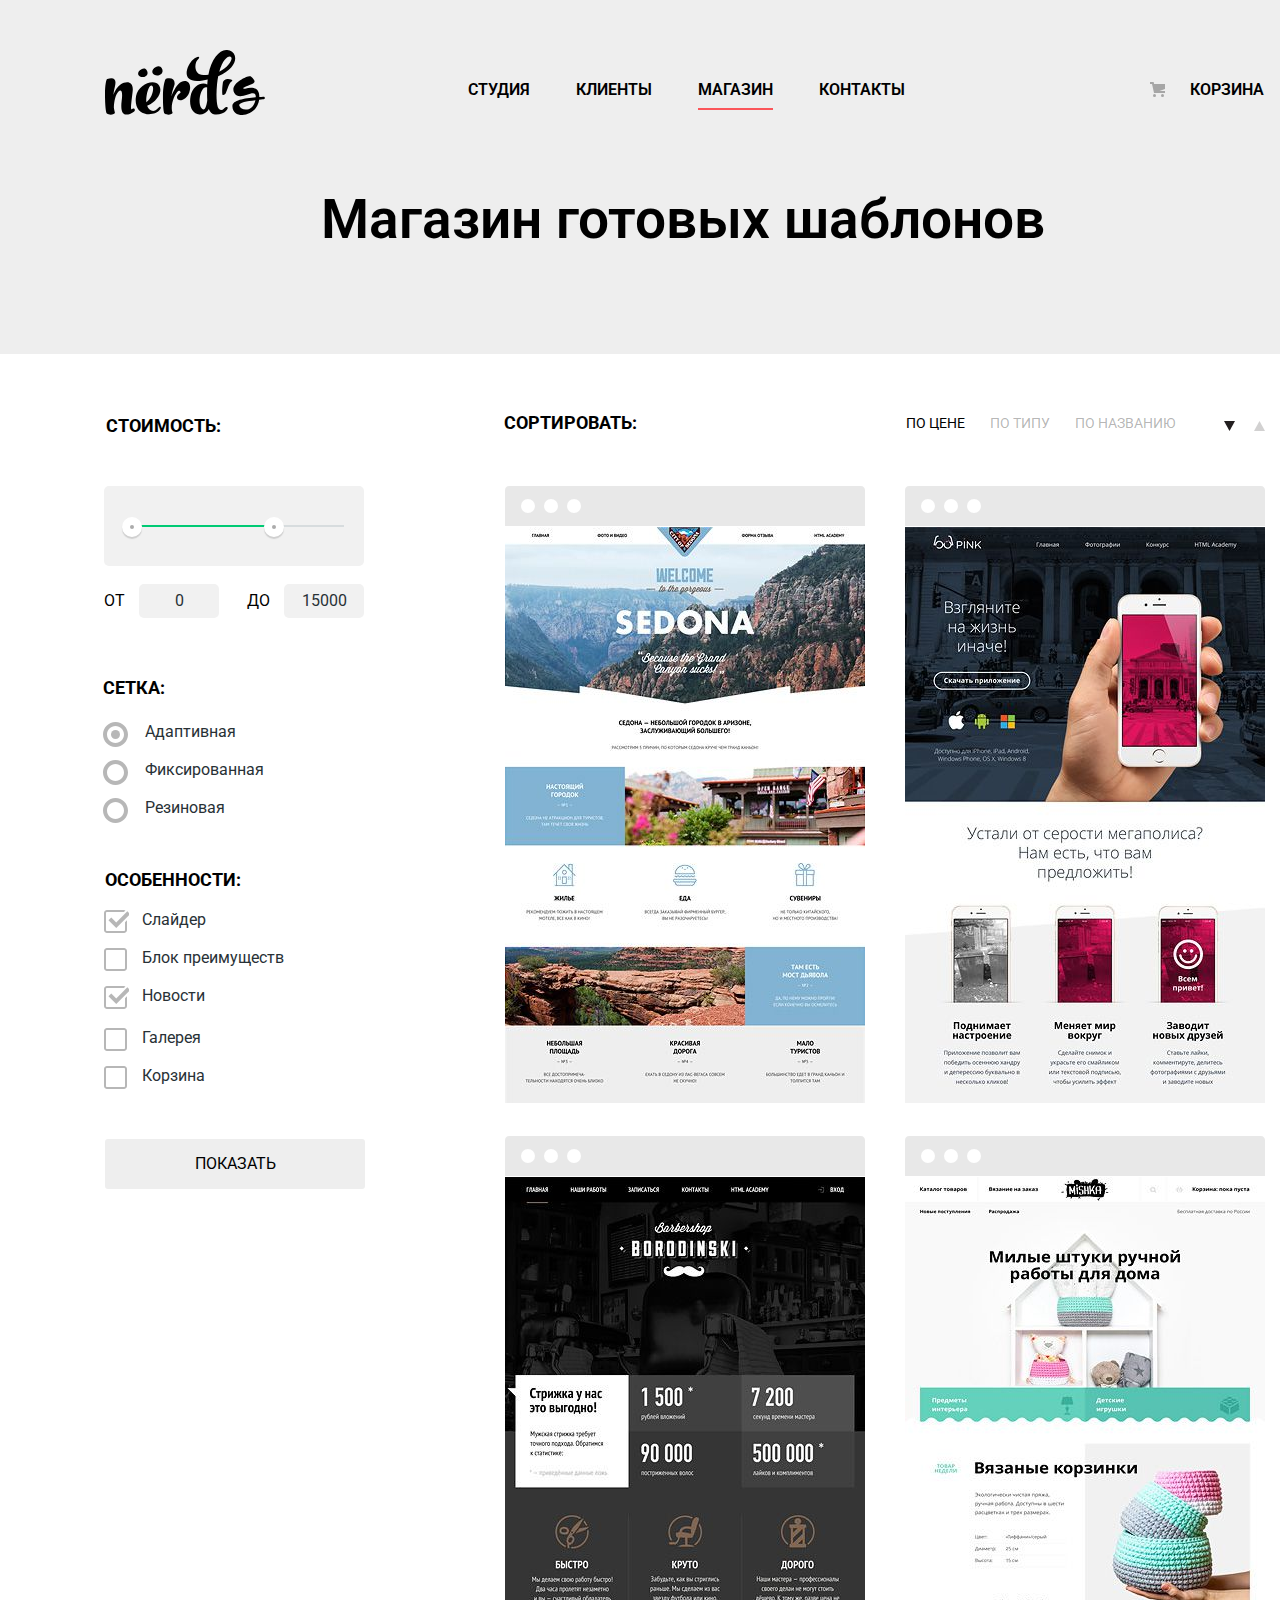
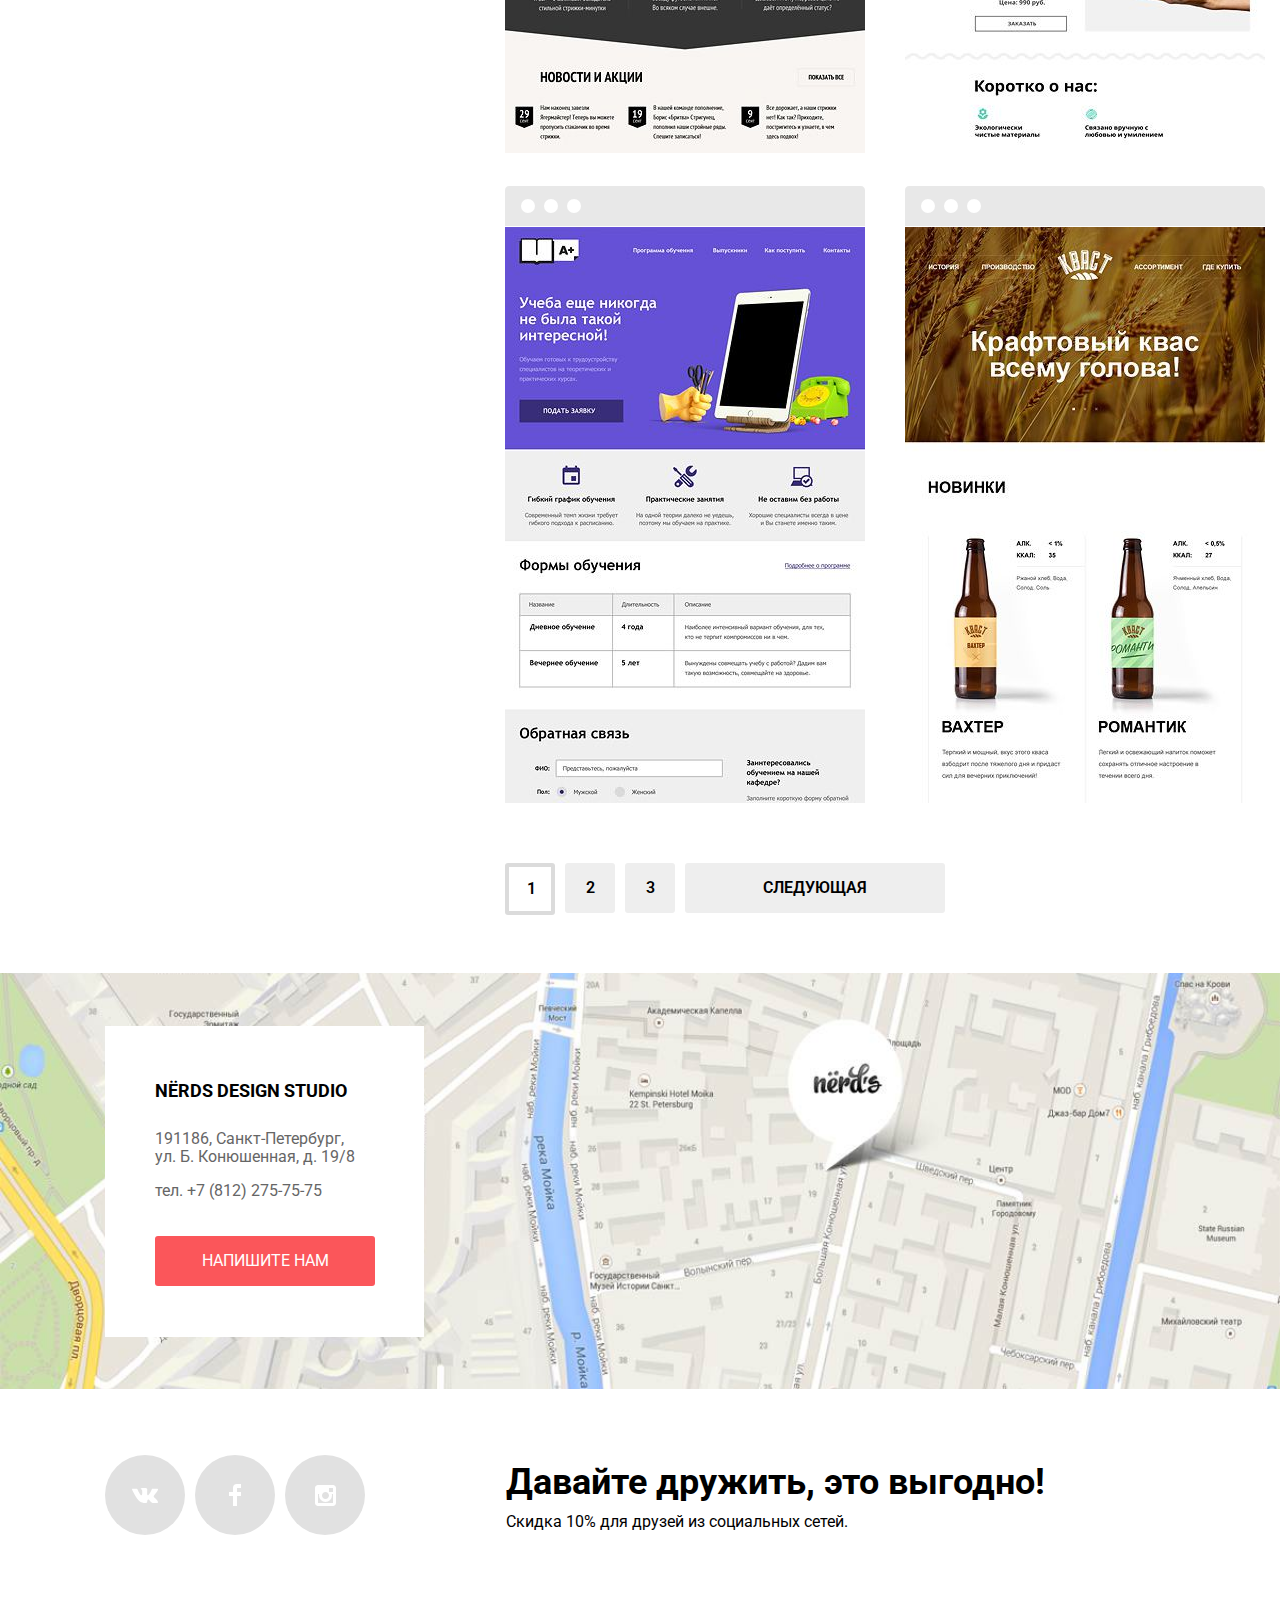
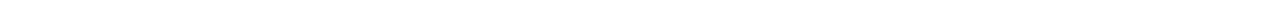
==== catalog.html @ 261fdcee "Добавляет правки" ====
<!DOCTYPE html>
<html lang="ru">

<head>
  <meta charset="utf-8">
  <title>Дизайн-студия "Нёрдс"</title>
  <script src="js/script.js"></script>
  <link href="https://fonts.googleapis.com/css?family=Roboto:400,700&amp;subset=cyrillic" rel="stylesheet">
  <link href="css/normalize.css" rel="stylesheet">
  <link href="css/style.css" rel="stylesheet">
</head>

<body>
  <header class="main-header">
    <nav class="main-navigation container">
      <a class="main-header-logo" href="index.html">
        <img src="img/nerds-logo.svg" width="160" height="65" alt="Логотип Студии Нёрдс">
      </a>
      <ul class="site-navigation">
        <li><a href="studio.html">Студия</a></li>
        <li><a href="customers.html">Клиенты</a></li>
        <li class="site-navigation-current"><a href="catalog.html">Магазин</a></li>
        <li><a href="contacts.html">Контакты</a></li>
      </ul>
      <div class="basket">
        <a class="basket-link" href="basket.html">Корзина</a>
      </div>
    </nav>
    <h1 class="page-title">Магазин готовых шаблонов</h1>
  </header>

  <main>
    <div class="container filters-catalog">

      <section class="filters">
        <h2 class="visually-hidden">Фильтр шаблонов</h2>
        <form class="filter" method="get" action="https://echo.htmlacademy.ru/">
          <fieldset class="filter-item">
            <legend>Стоимость:</legend>
            <div class="range-filter">
              <div class="range-controls">
                <div class="scale">
                  <div class="bar" style=" width: 70%"></div>
                </div>
                <div class="toggle toggle-min"></div>
                <div class="toggle toggle-max"></div>
              </div>
              <div class="price-controls">
                <label class="min-price">от <input name="min-price" type="text" value="0"></label>
                <label class="max-price">до <input name="max-price" type="text" value="15000"></label>
              </div>
            </div>
          </fieldset>

          <fieldset class="net">
            <legend>Сетка:</legend>
            <ul>
              <li class="filter-selection">
                <input class="visually-hidden filter-input filter-input-radio" type="radio" name="grid" value="adaptive" id="adaptive" checked>
                <label for="adaptive">Адаптивная</label>
              </li>
              <li class="filter-selection">
                <input class="visually-hidden filter-input filter-input-radio" type="radio" name="grid" value="fixed" id="fixed">
                <label for="fixed">Фиксированная</label>
              </li>
              <li class="filter-selection">
                <input class="visually-hidden  filter-input filter-input-radio" type="radio" name="grid" value="rubber" id="rubber">
                <label for="rubber">Резиновая</label>
              </li>
            </ul>
          </fieldset>
          <fieldset class="features">
            <legend>Особенности:</legend>
            <ul>
              <li class="filter-selection">
                <input class="visually-hidden filter-input filter-input-checkbox" type="checkbox" name="slider" id="slider" checked>
                <label for="slider">Слайдер</label>
              </li>
              <li class="filter-selection">
                <input class="visually-hidden filter-input filter-input-checkbox" type="checkbox" name="advantageblock" id="advantageblock">
                <label for="advantageblock">Блок преимуществ</label>
              </li>
              <li class="filter-selection">
                <input class="visually-hidden filter-input filter-input-checkbox" type="checkbox" name="news" id="news" checked>
                <label for="news">Новости</label>
              </li>
              <li class="filter-selection">
                <input class="visually-hidden filter-input filter-input-checkbox" type="checkbox" name="gallery" id="gallery">
                <label for="gallery">Галерея</label>
              </li>
              <li class="filter-selection">
                <input class="visually-hidden filter-input filter-input-checkbox" type="checkbox" name="pannier" id="pannier">
                <label for="pannier">Корзина</label>
              </li>
            </ul>
          </fieldset>
          <button class="filter-button" type="submit">Показать</button>
        </form>
      </section>
      <section class="catalog">
        <div class="sort">
          <p class="sort-title">Сортировать:</p>
          <ul class="sort-list">
            <li class="sort-list-current"><a href="#">По цене</a></li>
            <li><a href="#">По типу</a></li>
            <li><a href="#">По названию</a></li>
          </ul>
          <ul class="sort-switch">
            <li class="sort-switch-down sort-switch-current"><a href="#" title="Иконка сортировки вниз"></a></li>
            <li class="sort-switch-up"><a href="#" title="Иконка сортировки вверх"></a></li>
          </ul>
        </div>
        <ul class="catalog-template">
          <li class="catalog-item catalog-template-current">
            <div class="catalog-template-image">
              <img src="img/sedona.jpg" width="360" height="576" alt="Sedona">
            </div>
            <div class="catalog-template-card">
              <h3 class="catalog-template-title">Sedona</h3>
              <p class="catalog-template-info">Информационный сайт<br>
                для туристов
              </p>
              <a class="catalog-button" href="#">9 900 Руб.</a>
            </div>
          </li>
          <li class="catalog-item">
            <div class="catalog-template-image">
              <img src="img/pink.jpg" width="360" height="576" alt="Pink app">
            </div>
            <div class="catalog-template-card">
              <h3 class="catalog-template-title">Pink app</h3>
              <p class="catalog-template-info">Продуктовый лендинг приложения<br>
                для iOS и Android
              </p>
              <a class="catalog-button" href="#">9 900 Руб.</a>
            </div>
          </li>
          <li class="catalog-item">
            <div class="catalog-template-image">
              <img src="img/barbershop.jpg" width="360" height="576" alt="Barbershop">
            </div>
            <div class="catalog-template-card">
              <h3 class="catalog-template-title">Barbershop</h3>
              <p class="catalog-template-info">Сайт салона красоты.<br>
                Для мужчин, да.
              </p>
              <a class="catalog-button" href="#">9 900 Руб.</a>
            </div>
          </li>
          <li class="catalog-item">
            <div class="catalog-template-image">
              <img src="img/mishka.jpg" width="360" height="576" alt="Mishka">
            </div>
            <div class="catalog-template-card">
              <h3 class="catalog-template-title">Mishka</h3>
              <p class="catalog-template-info">Интернет-магазин<br>
                вязаных игрушек
              </p>
              <a class="catalog-button" href="#">9 900 Руб.</a>
            </div>
          </li>
          <li class="catalog-item">
            <div class="catalog-template-image">
              <img src="img/aplus.jpg" width="360" height="576" alt="A plus">
            </div>
            <div class="catalog-template-card">
              <h3 class="catalog-template-title">A plus</h3>
              <p class="catalog-template-info">Лендинг курсов повышения<br>
                квалификации
              </p>
              <a class="catalog-button" href="#">9 900 Руб.</a>
            </div>
          </li>
          <li class="catalog-item">
            <div class="catalog-template-image">
              <img src="img/kvast.jpg" width="360" height="576" alt="Kvast">
            </div>
            <div class="catalog-template-card">
              <h3 class="catalog-template-title">Kvast</h3>
              <p class="catalog-template-info">Промо-сайт производителя<br>
                крафтового кваса
              </p>
              <a class="catalog-button" href="#">9 900 Руб.</a>
            </div>
          </li>
        </ul>
        <ul class="pagination-list">
          <li class="pagination-item pagination-item-current"><a href="#">1</a></li>
          <li class="pagination-item"><a>2</a></li>
          <li class="pagination-item"><a href="#">3</a></li>
          <li class="pagination-button"><a href="#">Следующая</a></li>
        </ul>
      </section>
    </div>
    <section class="map">
      <div class="container">
        <h2 class="visually-hidden">Контакты</h2>
        <div class="contacts">
          <p class="contacts-title">NЁRDS DESIGN STUDIO</p>
          <p class="contacts-address">
            191186, Санкт-Петербург,<br>
            ул. Б. Конюшенная, д. 19/8</p>
          <p class="contacts-phone">
            тел. +7 (812) 275-75-75</p>
          <a href="#" class="contacts-button contacts-button-map">Напишите нам</a>
        </div>
      </div>
    </section>
    <section class="container feedback feedback-login">
      <h2 class="feedback-head">Напишите нам</h2>
      <form class="feedback-form" action="https://echo.htmlacademy.ru/" method="post">
        <div class="feedback-info">
          <p class="feedback-item">
            <label for="feedback-name">Ваше имя:</label>
            <input id="feedback-name" type="text" name="login" value="" placeholder="Имя Фамилия">
          </p>
          <p class="feedback-item">
            <label for="feedback-email">Ваш e-mail:</label>
            <input id="feedback-email" type="email" name="email" value="" placeholder="e-mail@example.com">
          </p>
        </div>
        <p class="feedback-letter">
          <label for="feedback-letter">Текст письма:</label>
          <textarea id="feedback-letter" type="text" name="letter" value="" placeholder="В свободной форме"></textarea>
        </p>
        <button class="feedback-button" type="submit">Отправить</button>
        <button class="modal-close" type="button">Закрыть</button>
      </form>
    </section>
  </main>
  <footer class="main-footer container">
    <ul class="footer-social">
      <li><a class="social-button" href="#"><span class="visually-hidden">Вконтакте</span><svg xmlns="http://www.w3.org/2000/svg" width="26" height="15" viewBox="0 0 26 15">
            <path fill="#FFF" d="M16.138 11.51c.956-.309 2.18 2.04 3.483 2.939.978.681 1.727.534 1.727.534l3.473-.05s1.815-.112.957-1.554c-.071-.12-.503-1.069-2.585-3.022-2.177-2.043-1.882-1.712.739-5.244 1.597-2.153 2.236-3.468 2.036-4.028-.192-.539-1.365-.399-1.365-.399L20.69.713c-.381.001-.704.119-.851.515-.003.004-.621 1.666-1.445 3.079-1.741 2.989-2.436 3.148-2.724 2.961-.661-.433-.494-1.737-.494-2.664 0-2.897.432-4.105-.846-4.417-.427-.104-.739-.172-1.828-.182-1.392-.021-2.574 0-3.244.329-.445.223-.786.712-.579.74.26.035.843.16 1.155.586.401.552.389 1.789.389 1.789s.229 3.411-.54 3.834c-.528.29-1.25-.302-2.803-3.016-.793-1.388-1.392-2.922-1.392-2.922s-.116-.285-.326-.441c-.25-.185-.6-.244-.6-.244L.848.684S.29.7.085.946c-.182.218-.015.668-.015.668s2.909 6.881 6.203 10.347c3.02 3.182 6.452 2.971 6.452 2.971h1.555s.469-.054.709-.312c.224-.24.214-.691.214-.691s-.031-2.109.935-2.419z" /></svg></a></li>
      <li><a class="social-button" href="#"><span class="visually-hidden">Фейсбук</span><svg xmlns="http://www.w3.org/2000/svg" width="12" height="22" viewBox="0 0 12 22">
            <path fill="#FFF" d="M12 4V0H8a4 4 0 0 0-4 4v4H0v4h4v10h4V12h4V8H8V4h4z" /></svg></a></li>
      <li><a class="social-button" href="#"><span class="visually-hidden">Инстаграм</span><svg xmlns="http://www.w3.org/2000/svg" width="21" height="21" viewBox="0 0 21 21">
            <path fill="#FFF" d="M18 0H3C1.35 0 0 1.35 0 3v15c0 1.65 1.35 3 3 3h15c1.65 0 3-1.35 3-3V3c0-1.65-1.35-3-3-3zm-7.5 7c1.93 0 3.5 1.57 3.5 3.5S12.43 14 10.5 14 7 12.43 7 10.5 8.57 7 10.5 7zM18 18H3V9h1.181A6.504 6.504 0 0 0 4 10.5a6.5 6.5 0 1 0 13 0 6.45 6.45 0 0 0-.181-1.5H18v9zm0-11h-4V3h4v4z" /></svg></a></li>
    </ul>
    <div class="friend">
      <p class="friend-title">Давайте дружить, это выгодно!
      </p>
      <p class="friend-text">Скидка 10% для друзей из социальных сетей.
      </p>
    </div>
  </footer>

</body>

</html>
---- css/style.css ----
body {
  min-width: 1200px;
  margin: 0;
  padding: 0;

  font-family: "Roboto", Arial, sans-serif;
  font-size: 16px;
  line-height: 24px;
  font-weight: 400;
  color: #000000;

  background-color: #ffffff;
}

a {
  text-decoration: none;
}

img {
  max-width: 100%;
  height: auto;
}

.visually-hidden:not(:focus):not(:active),
input[type="checkbox"].visually-hidden,
input[type="radio"].visually-hidden {
  position: absolute;

  width: 1px;
  height: 1px;
  margin: -1px;
  border: 0;
  padding: 0;

  white-space: nowrap;

  clip-path: inset(100%);
  clip: rect(0 0 0 0);
  overflow: hidden;
}

.container {
  width: 1200px;
  margin: 0 auto;
  padding: 0 20px;
  box-sizing: border-box;
}

.main-header {
  width: 100%;
  min-height: 354px;
  margin-bottom: 60px;

  background-color: #eeeeee;
}

.main-header-logo {
  width: 160px;
  height: 65px;
}

.main-navigation {
  display: flex;
  justify-content: space-between;

  font-size: 16px;
  line-height: 30px;
  font-weight: 600;
  color: #000000;
  text-transform: uppercase;
}

.main-header .main-navigation  {
  padding-top: 50px;
  padding-left: 65px;
}

.main-header-logo:hover,
.main-header-logo:focus {
  opacity: 0.8;
}

.main-header-logo:active {
  opacity: 0.3;
}

.site-navigation {
  display: flex;
  flex-wrap: wrap;
  width: 560px;
  margin: 0;
  padding: 0;
  padding-left: 180px;

  list-style: none;
}

.site-navigation li {
  padding: 25px 23px;
}

.basket {
  display: flex;
  max-width: 120px;
  margin-left: auto;
  margin-right: -40px;
  padding-top: 25px;
}

.site-navigation a,
.basket a {
  display: block;
  padding-bottom: 3px;

  vertical-align: middle;
  color: #000000;
}

.site-navigation a:focus,
.site-navigation a:hover,
.basket a:focus,
.basket a:hover {
  color: #fb565a;
}

.site-navigation a:active,
.basket a:active {
  color: rgba(0, 0, 0, 0.302);
}

.site-navigation-current a {
  border-bottom: 2px solid #fb565a;;
}

.basket .basket-link {
  position: relative;

  padding-left: 50px;
}

.basket-link::before {
  content: "";

  position: absolute;
  top: 7px;
  left: 10px;

  width: 15px;
  height: 15px;

  background-image: url("../img/cart-icon.svg");
  background-repeat: no-repeat;
  background-position: 0 0;
}

.slider {
  position: relative;

  background-color: #eeeeee;
}

.slider-list {
  margin: 0;
  padding: 0;
  padding-left: 45px;

  list-style: none;
}

.slider-controls {
  position: absolute;
  left: 50%;
  bottom: 104px;
  z-index: 100;

  width: 160px;
  height: 18px;
  padding-left: 90px;

  text-align: center;
  font-size: 0;

  transform: translateX(-50%);
}

.slider-controls label {
  position: relative;

  display: inline-block;
  width: 18px;
  height: 18px;
  padding: 8px;

  border-radius: 50%;
}

.slider-controls label::after {
  content: "";

  position: absolute;
  top: 8px;
  left: 8px;
  z-index: 1;

  width: 18px;
  height: 18px;

  background: #ffffff;
  border-radius: 50%;
}

.slider-item {
  display: none;
  padding: 60px 0 81px 0;
}

.slider-item:nth-child(1) {
  margin-right: -14px;

  background-image: url("../img/slide1.png");
  background-repeat: no-repeat;
  background-position: 99%;
}

.slider-item:nth-child(2) {
  margin-right: -45px;

  background-image: url("../img/slide2.png");
  background-repeat: no-repeat;
  background-position: 100% -15px;
}

.slider-item:nth-child(3) {
  margin-right: -45px;

  background-image: url("../img/slide3.png");
  background-repeat: no-repeat;
  background-position: 100% -5px;
}

#product-1:checked ~ .slider-list .slider-item:nth-child(1) {
  display: block;
}

#product-2:checked ~ .slider-list .slider-item:nth-child(2) {
  display: block;
}

#product-3:checked ~ .slider-list .slider-item:nth-child(3) {
  display: block;
}

#product-1:checked ~ .slider-controls .slider-controls-item--1::before,
#product-2:checked ~ .slider-controls .slider-controls-item--2::before,
#product-3:checked ~ .slider-controls .slider-controls-item--3::before {
  content: "";

  position: absolute;
  left: 50%;
  top: 50%;
  z-index: 2;

  width: 4px;
  height: 4px;
  margin: -4px;

  background-color: inherit;
  border: 2px solid #c1c1c1;
  border-radius: 50%;
}

.slider-item h3 {
  max-width: 600px;
  margin: 0;
  margin-bottom: 27px;

  font-size: 55px;
  line-height: 55px;
  font-weight: 600;
  text-align: left;
  color: #000000;
  }

.slider-item-text {
  max-width: 460px;
  margin: 0;
  margin-bottom: 38px;

  font-size: 16px;
  line-height: 24px;
  color: #283136;
}

.slider-button {
  display: block;
  width: 240px;
  padding: 16px 0;

  font: inherit;
  font-size: 16px;
  line-height: 18px;
  color: #ffffff;
  text-transform: uppercase;
  text-align: center;
  text-decoration: none;

  background-color: #fb565a;
  border-radius: 3px;
  border: none;
}

.slider-button:hover,
.slider-button:focus {
  background-color: #e74246;
}

.slider-button:active {
  color: rgba(255, 255, 255, 0.3);

  background-color: #d7373b;
  box-shadow: 0 3px rgba(0, 0, 0, 0.1) inset;
}

.products {
  margin-bottom: 80px;
  padding-left: 45px;
}

.products-list {
  display: flex;
  justify-content: space-between;
  margin: 0;
  padding: 0;
  padding-top: 19px;

  list-style: none;
}

.products-item {
  min-width: 300px;
  padding-left: 97px;
}

.products-item-image {
  width: 300px;
  height: 146px;
  margin: 0;
  padding: 0;
}

.products-item:first-child {
  padding-left: 0;
}

.products-item:nth-child(2) {
  padding-left: 100px;
}

.products-item:last-child {
  padding-left: 95px;
}

.products-item h3 {
  margin: 0;
  padding: 0;
  padding-top: 10px;
}

.products-item p {
  padding-bottom: 15px;
  padding-right: 35px;
}

.products-item-name {
  font-size: 24px;
  line-height: 30px;
  font-weight: 700;
  color: #000000;
  text-transform: uppercase;
}

.products-item-text {
  font-size: 16px;
  line-height: 24px;
  font-family: "Roboto";
  color: #283136;
}

.sites-button {
  display: block;
  width: 160px;
  padding: 16px 0;

  font: inherit;
  font-size: 16px;
  line-height: 18px;
  text-align: center;
  color: #ffffff;
  vertical-align: middle;
  text-transform: uppercase;

  background-color: #fb565a;
  border-radius: 3px;
  border: none;
}

.apps-button {
  display: block;
  width: 160px;
  padding: 16px 0;

  font: inherit;
  font-size: 16px;
  line-height: 18px;
  text-align: center;
  color: #ffffff;
  vertical-align: middle;
  text-transform: uppercase;

  background-color: #00ca74;
  border-radius: 3px;
  border: none;
}

.presents-button {
  display: block;
  width: 160px;
  padding: 16px 0;

  font: inherit;
  font-size: 16px;
  line-height: 18px;
  text-align: center;
  color: #ffffff;
  vertical-align: middle;
  text-transform: uppercase;

  background-color: #efc84a;
  border-radius: 3px;
  border: none;
}

.sites-button:hover,
.sites-button:focus {
  color: rgb(255, 255, 255);
  background-color: #e74246;
}

.sites-button:active {
  color: rgba(255, 255, 255, 0.302);
  background-color: #d7373b;
}

.apps-button:hover,
.apps-button:focus {
  color: rgb(255, 255, 255);
  background-color: #00bc6c;
}

.apps-button:active {
  color: rgba(255, 255, 255, 0.302);
  background-color: #00aa62;
}

.presents-button:hover,
.presents-button:focus {
  color: rgb(255, 255, 255);
  background-color: #eab534;
}

.presents-button:active {
  color: rgba(255, 255, 255, 0.302);
  background-color: #e5a722;
}

.info {
  position: relative;

  display: flex;
  flex-direction: row;
  flex-wrap: nowrap;

  padding-left: 45px;
  margin-bottom: 80px;
}

.info::before {
  content: "";

  position: absolute;
  top: -1px;

  width: 1160px;
  height: 2px;

  background-color: #eeeeee;
}

.info-title {
  margin: 0;
  padding-top: 75px;
  margin-bottom: 35px;

  font-size: 45px;
  line-height: 45px;
  font-weight: 500;
  color: #000000;
  text-align: left;
}

.info-text {
  margin: 0;

  font-size: 16px;
  line-height: 24px;
  color: #283136;
  text-align: left;
}

.list-title {
  margin: 0;
  margin-top: 16px;
  padding-top: 21px;

  font-size: 16px;
  line-height: 24px;
  font-weight: 700;
  color: #000000;
  text-align: left;
  text-transform: uppercase;
}

.info-list {
  margin: 0;
  padding: 0;

  list-style: none;
  font-size: 16px;
  line-height: 24px;
  color: #283136;
  text-align: left;
}

.info-list li {
  position: relative;

  padding-left: 36px;
  padding-top: 25px;
}

.info-list li::before {
  content: "";

  position: absolute;
  bottom: 12px;
  left: 1px;

  width: 25px;
  height: 2px;

  background-color: #fb565a;
}

.accuracy {
  width: 360px;
  padding-top: 43px;
}

.accuracy-image {
  width: 360px;
  height: 208px;
  margin-left: auto;
  margin-right: -45px;
}

.table {
  padding-top: 38px;
}

.table-title {
  width: 360px;
  padding-top: 35px;
  padding-left: 47px;

  font-size: 16px;
  line-height: 24px;
  font-weight: 700;
  color: #000000;
  text-align: center;
  text-transform: uppercase;
}

.cell-title {
  padding-top: 17px;
  padding-bottom: 30px;

  font-size: 45px;
  line-height: 10px;
  font-weight: 700;
  color: #000000;
  text-align: left;
}

.cell-item {
  padding-top: 5px;

  font-size: 16px;
  line-height: 18px;
  color: #283136;
  text-align: left;
}

.cell-title:first-of-type {
  padding-left: 45px;
}

.cell-title:nth-of-type(2) {
  padding-left: 10px;
}

.cell-title:last-of-type {
  padding-left: 15px;
}

.cell-item:first-of-type {
  padding-left: 45px;
}

.cell-item:nth-of-type(2) {
  padding-left: 12px;
}

.cell-item:last-of-type {
  padding-left: 15px;
}

.reference {
  position: relative;

  margin-bottom: 75px;
  padding-left: 45px;
}

.reference-list {
  display: flex;
  justify-content: space-between;
  flex-wrap: nowrap;

  margin: 0;
  padding: 0;
  padding: 40px 0 45px 0;

  text-align: center;
  list-style: none;
}

.reference-item {
  width: 260px;

  position: relative;

  opacity: 0.2;
}

.reference-item:first-child {
  padding-top: 15px;
}

.reference-item:nth-child(2) {
  padding-left: 40px;

}

.reference-item:nth-child(3) {
  padding-left: 40px;
  padding-top: 20px;
}

.reference-item:last-child {
  margin-left: auto;
  margin-right: -45px;
}

.reference::before {
  content: "";

  position: absolute;
  bottom: 190px;

  width: 1160px;
  height: 2px;

  background-color: #eeeeee;
  opacity: 1;
  z-index:-1;

}

.reference::after {
  content: "";

  position: absolute;
  bottom: 5px;

  width: 1160px;
  height: 2px;

  background-color: #eeeeee;
}

.reference-item:not(:last-child)::after {
  content: "";

  position: absolute;
  transform: rotate(90deg);

  right: -45px;
  bottom: 56px;

  width: 51px;
  height: 2px;

  background-color: #eeeeee;
}

.reference-item:active {
  opacity: 0.1;
}

.reference-item:hover,
.reference-item:focus {
  opacity: 1;
}

.map {
  position: relative;

  width: 100%;
  height: 416px;
  margin-bottom: 66px;

  background-image: url("../img/map.jpg");
  background-repeat: no-repeat;
  background-position: 100% center;
  background-size: cover;
}

.contacts {
  position: relative;

  top: 53px;
  left: 5px;

  width: 319px;
  height: 311px;

  margin: 30px 30px 30px 40px;

  background-color: #ffffff;
}

.feedback {
  position: fixed;

  display: none;

  background-color: #ffffff;
  box-shadow: 0 20px 40px rgba(0, 0, 0, 0.75);
}

.contacts-title {
  margin: 0;
  padding: 50px 30px 24px 50px;

  font-size: 18px;
  line-height: 30px;
  font-weight: 700;
  text-align: left;
  color: #000000;
}

.contacts-phone,
.contacts-address {
  margin: 0;
  padding: 0 30px 16px 50px;

  font-size: 16px;
  line-height: 18px;
  color: #666666;
  text-align: left;
}

.contacts-button {
  display: block;
  width: 220px;
  padding: 16px 0;
  margin: 20px 30px 0px 50px;

  font: inherit;
  font-size: 16px;
  line-height: 18px;
  text-align: center;
  color: #ffffff;
  vertical-align: middle;
  text-transform: uppercase;

  background-color: #fb565a;
  border: none;
  border-radius: 3px;
}

.contacts-button:hover,
.contacts-button:focus {
  background-color: #e74246;
}

.contacts-button:active {
  color: #e37376;
  background-color: #d7373b;
}

@keyframes bounce {
  0% {
    transform: translateY(-2000px);
  }

  70% {
    transform: translateY(30px);
  }

  90% {
    transform: translateY(-10px);
  }

  100% {
    transform: translateY(0);
  }
}

@keyframes shake {
  0%,
  100% {
    transform: translateX(0);
  }

  10%,
  30%,
  50%,
  70%,
  90% {
    transform: translateX(-10px);
  }

  20%,
  40%,
  60%,
  80% {
    transform: translateX(10px);
  }
}

.modal-show {
  display: block;

  animation: bounce 0.6s;
}

.modal-error {
  animation: shake 0.6s;
}

.feedback-login {
  top: 10px;
  left: 50%;

  width: 960px;
  margin-left: -480px;
  padding: 65px 100px 85px 100px;
}

.modal-close {
  position: absolute;
  top: 70px;
  right: 85px;

  width: 30px;
  height: 30px;

  font-size: 0;

  background-color: transparent;
  border: 0;

  cursor: pointer;
}

.modal-close::before,
.modal-close::after {
  content: "";

  position: absolute;
  left: 2px;

  width: 25px;
  height: 3px;

  background-color: #fecccd;
}

.modal-close::before {
  transform: rotate(45deg);
}

.modal-close::after {
  transform: rotate(-45deg);
}

.feedback-login input[type="email"],
.feedback-item input[type="text"] {
  box-sizing: border-box;
  width: 360px;
  height: 50px;
  margin-top: 5px;
  padding-left: 10px;
}

.feedback-item input {
  display: flex;
  flex-wrap: wrap;

  font: inherit;
  font-size: 16px;
  line-height: 18px;
  text-align: left;
  color: #444444;

  background-color: transparent;
  border: 2px solid #d7dcde;
}

.feedback-letter textarea {
  display: flex;
  flex-wrap: wrap;

  font: inherit;
  font-size: 16px;
  line-height: 18px;
  text-align: left;
  color: #444444;

  background-color: transparent;
  border: 2px solid #d7dcde;
}

.feedback-info {
  display: flex;
  flex-wrap: nowrap;
  justify-content: flex-start;
}

.feedback-button {
  display: block;
  width: 260px;
  padding: 16px 0;
  margin-top: 50px;

  font: inherit;
  font-size: 16px;
  line-height: 18px;
  text-align: center;
  color: #ffffff;
  vertical-align: middle;
  text-transform: uppercase;

  background-color: #fb565a;
  border: none;
  border-radius: 3px;
}

.feedback-item input:hover,
.feedback-item input:focus {
  border: 2px solid #b4b9bb;
}

.feedback-item input:active {
  border: 2px solid #000000;
}

.feedback-letter textarea:hover,
.feedback-letter textarea:focus {
  border: 2px solid #b4b9bb;
}

.feedback-letter textarea:active {
  border: 2px solid #000000;
}

.feedback-head {
  margin: 0;

  font-size: 45px;
  line-height: 45px;
  font-weight: 600;
  text-align: left;
  color: #000000;
}

.feedback-item {
  margin: 0;
  padding-top: 40px;
  padding-right: 40px;
}

.feedback-letter {
  margin-top: 30px;
}

.feedback-letter textarea[type="text"] {
  box-sizing: border-box;
  width: 760px;
  height: 120px;
  padding-left: 10px;
  margin-top: 5px;
}

.feedback-item label {
  font-size: 16px;
  line-height: 18px;
  font-weight: 700;
  text-align: left;
  color: #000000;
}

.feedback-letter label {
  font-size: 16px;
  line-height: 18px;
  font-weight: 700;
  text-align: left;
  color: #000000;
}

.page-title {
  margin: 0;
  margin-left: 45px;
  padding-top: 57px;
  padding-left: 40px;

  font-size: 55px;
  line-height: 55px;
  font-weight: 600;
  text-align: center;
  color: #000000;
}

.filters-catalog {
  display: flex;
  justify-content: space-between;
  margin-bottom: 60px;
}

.filters {
  display: flex;
  justify-content: space-between;
  width: 260px;
  padding-left: 40px;
}

.filter fieldset {
  padding: 0;
  margin: 0;
  border: none;
}

.filter legend {
  margin-bottom: 19px;

  font-size: 18px;
  line-height: 30px;
  font-weight: 700;
  text-align: left;
  text-transform: uppercase;
}

.net legend  {
  margin-bottom: 19px;
}

.features legend  {
  padding-left: 5px;
  margin-bottom: 15px;
}

.filter ul {
  margin: 0;
  padding: 0;

  font-size: 16px;
  line-height: 20px;
  color: #283136;

  list-style: none;
}

.filter-selection {
  padding-bottom: 18px;
  padding-left: 42px;
}

.filter-selection:nth-child(3) {
  padding-bottom: 22px;
}

.filter-selection label {
  position: relative;

  display: block;

  cursor: pointer;
  user-select: none;
}

.filter-input:hover+label,
.filter-input:focus+label {
  color: #4d4d4d;
}

.filter-input:disabled+label {
  color: rgba(40, 49, 54, 0.302);
}

.filter-input-checkbox + label::before {
  content: "";
  position: absolute;
  left: -38px;
  top: 0;

  width: 24px;
  height: 24px;

  background-image: url("../img/checkbox-off.svg");
  background-repeat: no-repeat;
  background-position: 0 0;
  opacity: 0.4;
}


.filter-input-radio + label::before {
  content: "";

  position: absolute;
  left: -42px;

  width: 25px;
  height: 25px;

  background-image: url("../img/radio-off.svg");
  background-repeat: no-repeat;
  background-position: 0 0;
  opacity: 0.4;
}

#adaptive:checked ~ label::before,
#fixed:checked ~ label::before,
#rubber:checked ~ label::before {
  content: "";

  position: absolute;
  left: -42px;

  width: 25px;
  height: 25px;

  background-image: url("../img/radio-on.svg");
  background-repeat: no-repeat;
  background-position: 0 0;
}

#slider:checked ~ label::before,
#advantageblock:checked ~ label::before,
#news:checked ~ label::before,
#gallery:checked ~ label::before,
#pannier:checked ~ label::before {
  content: "";

  position: absolute;
  left: -38px;

  width: 25px;
  height: 25px;

  background-image: url("../img/checkbox-on.svg");
  background-repeat: no-repeat;
  background-position: 0 0;
}

.filter-input-checkbox:hover+label::before,
.filter-input-checkbox:focus+label::before {
  opacity: 1;
}

.filter-input-radio:hover+label::before,
.filter-input-radio:focus+label::before {
  opacity: 1;
}

.filter-input-checkbox:disabled+label::before {
  opacity: 0.1;
}

.filter-input-radio:disabled+label::before {
  opacity: 0.1;
}

.filter-item {
  margin: 0;
  padding: 0;

  border: none;
}

.range-filter {
  width: 260px;
  padding-top: 29px;
  padding-left: 4px;
  margin-bottom: 55px;
}

.filter-item legend {
  padding-left: 6px;

  font-size: 18px;
  line-height: 24px;
  text-transform: uppercase;
  font-weight: 700;
}

.filter-item + fieldset {
  margin-bottom: 25px;
  margin-left: 3px;
}

.range-controls {
  position: relative;

  height: 41px;

  margin-bottom: 18px;
  padding-top: 39px;
  padding-right: 20px;
  padding-left: 20px;

  background-color: #f1f1f1;

  border-radius: 5px;
}

.range-controls .scale {
  height: 2px;

  background: #d7dcde;
}

.range-controls .bar {
  width: 100%;
  height: 2px;

  background: #00ca74;
}

.range-controls .toggle {
  position: absolute;
  top: 31px;
  left: 0;

  width: 4px;
  height: 4px;
  padding: 0;

  border: 8px solid #ffffff;
  background-color: #ababab;
  box-shadow: 0 2px 1px 0 #cfcfcf;
  border-radius: 50%;
  cursor: pointer;
}

.range-controls .toggle-min {
  left: 18px;
}

.range-controls .toggle-max {
  left: 160px;
}

.price-controls {
  font-size: 0;
}

.price-controls label {
  display: inline-block;
  width: 50%;

  font-size: 16px;
  text-transform: uppercase;
}

.price-controls input {
  width: 60px;
  padding: 8px 10px;
  margin-left: 10px;

  font-family: Roboto, Arial, sans-serif;
  font-size: 16px;
  text-align: center;
  color: #283136;

  border: none;
  border-radius: 5px;
  background: #f1f1f1;
}

.max-price {
  text-align: right;
}

.sort {
  display: flex;
  padding-left: 102px;
}

.sort-title {
  margin: 0;
  padding: 0;
  padding-bottom: 55px;
  padding-right: 250px;
  padding-left: 2px;

  font-size: 18px;
  line-height: 18px;
  font-weight: 700;
  text-align: left;
  text-transform: uppercase;
  color: #000000;
}

.sort-list a {
  color: rgba(0, 0, 0, 0.302)
}

.sort-list {
  display: flex;
  justify-content: flex-end;
  flex-wrap: wrap;
  margin: 0;
  padding: 0;
  margin-left: auto;

  font-size: 14px;
  line-height: 18px;
  text-align: left;
  text-transform: uppercase;
  color: #000000;

  list-style: none;
}

.sort-list li {
  margin-right: 25px;
}

.sort-switch {
  display: flex;
  justify-content: flex-end;
  flex-wrap: wrap;
  margin: 0;
  padding: 0;
  margin-left: auto;

  list-style: none;
}

.sort-switch li {
  position: relative;
  display: flex;
  justify-content: flex-end;
  flex-wrap: wrap;
}

.sort-switch-down::after {
  content: "";

  position: absolute;
  top: 7px;
  right: -15px;

  width: 11px;
  height: 10px;

  background-image: url("../img/icon-down-dir.svg");
  background-repeat: no-repeat;
  background-position: 0 0;
  opacity: 0.2;
  cursor: pointer;
}

.sort-switch-up::after {
  content: "";

  position: absolute;
  top: 7px;
  right: -45px;

  width: 11px;
  height: 10px;

  background-image: url("../img/icon-up-dir.svg");
  background-repeat: no-repeat;
  background-position: 0 0;
  opacity: 0.2;
  cursor: pointer;
}

.sort-switch-down:hover::after,
.sort-switch-up:hover::after,
.sort-switch-up:focus::after,
.sort-switch-down:focus::after {
  opacity: 0.6;
}

.sort-switch-down:active::after,
.sort-switch-up:active::after {
  opacity: 1;
}

.sort-switch-current::before  {
  opacity: 1;
}

.sort-switch-current::after  {
  opacity: 1;
}

.sort-list a:hover,
.sort-list a:focus {
  color: rgba(0, 0, 0, 0.6);
}

.sort-list a:active,
.sort-list-current a {
  color: #000000;
}

.filter-button {
  display: block;
  width: 260px;
  padding: 16px 0;
  margin-top: 35px;
  margin-left: 5px;

  font: inherit;
  font-size: 16px;
  line-height: 18px;
  text-align: center;
  color: #000000;
  vertical-align: middle;
  text-transform: uppercase;

  background-color: #eeeeee;
  border: none;
  border-radius: 3px;
}


.filter-button:hover,
.filter-button:focus {
  background-color: #dfdfdf;
}

.filter-button:active {
  color: rgba(0, 0, 0, 0.302);
  background-color: #d5d5d5;
}

.catalog {
  width: 820px;
}

.catalog-template {
  width: 770px;
  display: flex;
  flex-wrap: wrap;
  flex-direction: row;
  padding: 0;
  margin: 0;
  margin-left: auto;
  padding-left: 105px;

  text-align: center;

  list-style: none;
}

.catalog-template li {
  position: relative;
}

.catalog-template li::before {
  content: "";

  position: absolute;
  top: -1px;
  left: 0px;

  width: 360px;
  height: 40px;

  background-image: url("../img/browser.svg");
  background-repeat: no-repeat;
  background-position: 0 0;
  opacity: 0.12;
}

.catalog-template li:nth-child(even)::before {
  content: "";

  position: absolute;
  top: -1px;
  left: 40px;

  width: 360px;
  height: 40px;

  background-image: url("../img/browser.svg");
  background-repeat: no-repeat;
  background-position: 0 0;
  opacity: 0.12;
}

.catalog-template li:hover::before {
  opacity: 1;
}

.catalog-item {
  width: 360px;

  position:relative;

  padding-bottom: 15px;
  padding-top: 40px;
}

.catalog-item:nth-child(even) {
  padding-left: 40px;
}

.catalog-item:nth-child(3) {
  margin-top: 12px;
}

.catalog-item:nth-child(4) {
  margin-top: 12px;
}

.catalog-item:nth-child(5) {
  margin-top: 12px;
}

.catalog-item:nth-child(6) {
  margin-top: 12px;
}

.catalog-template-card {
  position: absolute;

  display: none;

  width:360px;
  height:230px;
  bottom: 25px;

  background-color: #eeeeee;
}

.catalog-item:hover .catalog-template-card  {
    display:block;
}

.catalog-template-title {
  font: inherit;
  font-size: 18px;
  line-height: 30px;
  font-weight: 700;
  text-align: center;
  color: #000000;
  text-transform: uppercase;
}

.catalog-template-info {
  margin-bottom: 15px;
  margin-top: 15px;

  font: inherit;
  font-size: 16px;
  line-height: 18px;
  text-align: center;
  color: #666666;
}

.catalog-template-card h3 {
  margin: 0;
  padding: 0;
  margin-top: 30px;
}

.catalog-button {
  display: block;
  justify-content: center;
  margin-left: auto;
  margin-right: auto;
  width: 200px;
  padding: 16px 0;
  margin-top: 30px;
  margin-bottom:40px;

  font: inherit;
  font-size: 16px;
  line-height: 18px;
  text-align: center;
  color: #ffffff;
  vertical-align: middle;
  text-transform: uppercase;
  background-color: #fb565a;
  border: none;
  border-radius: 3px;
}

.catalog-button:hover,
.catalog-button:focus {
  background-color: #e74246;
}

.catalog-button:active {
  background-color: #d7373b;
}

.pagination-list {
  display: flex;
  flex-wrap: wrap;

  padding: 0;
  margin: 0;
  padding-top: 38px;
  padding-left: 105px;

  font-size: 16px;
  line-height: 18px;
  font-weight: 600;
  text-align: center;

  list-style: none;
}

.pagination-item {
  width: 50px;
  height: 50px;
  margin-right: 10px;
}

.pagination-item a {
  display: block;
  padding: 16px 20px;

  text-align: center;
  color: #000000;

  background-color: #eeeeee;
  border-radius: 3px;
}

.pagination-button a {
  display: block;
  padding: 16px 0;
  width: 260px;

  color: #000000;
  text-transform: uppercase;
  text-decoration: none;
  background-color: #eeeeee;

  border: none;
  border-radius: 3px;
}

.pagination-item a:hover,
.pagination-item a:focus {
  background-color: #dfdfdf;
}

.pagination-item a:active {
  color: #b7b7b7;
  background-color: #d5d5d5;
  box-shadow: inset 0 3px 0 0 #bfbfbf;
}

.pagination-item-current a {
  padding: 13px 18px;

  color: #000000;
  background-color: #ffffff;
  border: 4px solid #dbdbdb;
}

.pagination-button a:hover,
.pagination-button a:focus {
  color: #000000;
  background-color: #dfdfdf;
}

.pagination-button a:active {
  color: #b7b7b7;
  background-color: #d5d5d5;
  box-shadow: inset 0 3px 0 0 #bfbfbf;
}

.main-footer {
  display: flex;
  justify-content: space-between;
  margin-bottom: 70px;
}

.footer-social {
  display: flex;
  margin: 0;
  padding-left: 40px;
  width: 260px;

  text-align: center;

  list-style: none;
}

.social-button {
  display: flex;
  align-items: center;
  justify-content: center;
  margin: 0 auto;
  padding: 0;

  width: 80px;
  height: 80px;

  color: #ffffff;
  background-color: #e1e1e1;
  border-radius: 50%;
}

.footer-social li {
  padding: 0 5px 5px 5px;
}

.social-button:hover,
.social-button:focus {
  background-color: #e74246;
}

.social-button:active {
  color: #e37376;
  background-color: #d7373b;
}

.social-button:active path {
  fill: #e37376;
}

.friend {
  width: 560px;
  margin: 0 auto;
  padding-top: 9px;
  padding-right: 9px;
}

.friend-title {
  margin: 0 auto;

  font-size: 36px;
  line-height: 36px;
  font-weight: 700;
  text-align: left;
  color: #000000;
}

.friend-text {
  margin: 0;
  margin-top: 11px;

  font-size: 16px;
  line-height: 22px;
  text-align: left;
  color: #000000;
}
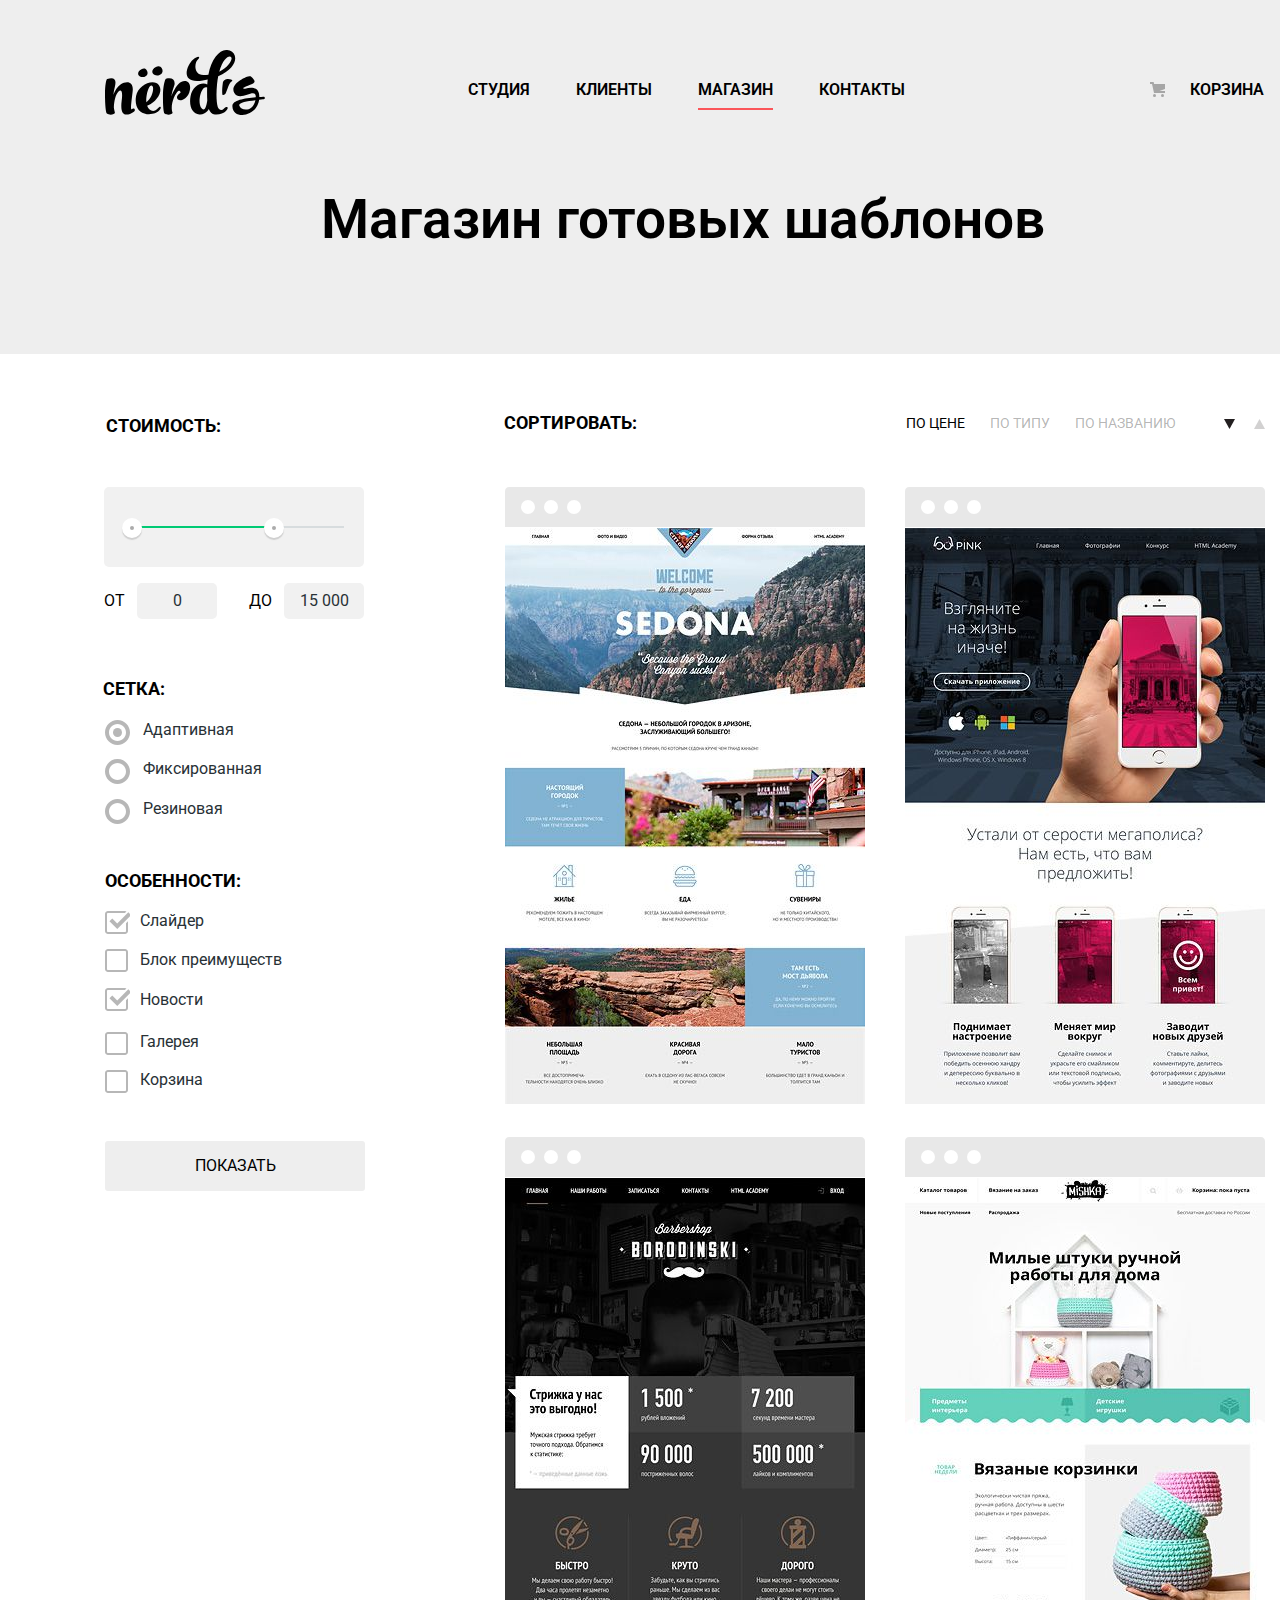
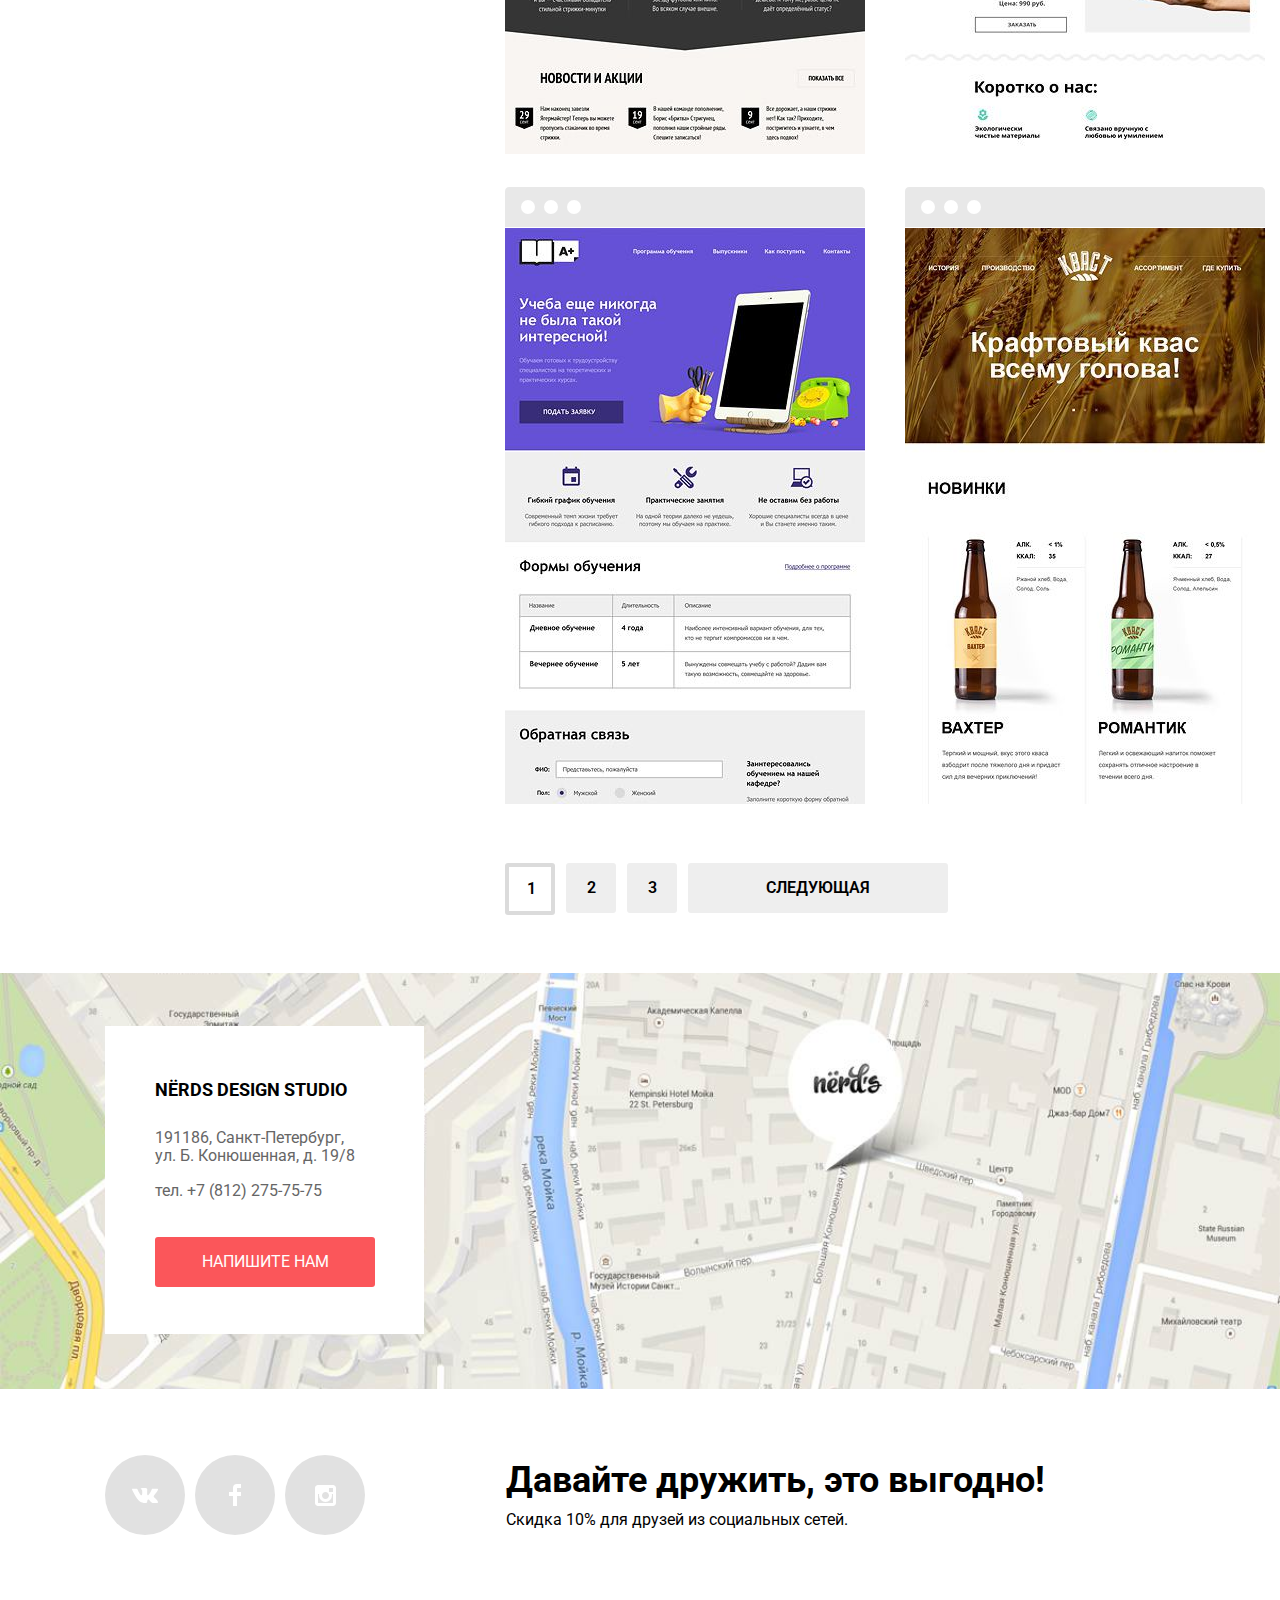
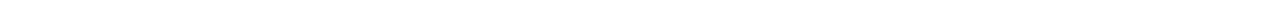
==== commit aa3df13e: "Выполняет задание: подготовить личный проект к защите" ====
--- a/catalog.html
+++ b/catalog.html
@@ -3,7 +3,7 @@
 
 <head>
   <meta charset="utf-8">
-  <title>Дизайн-студия "Нёрдс"</title>
+  <title>Каталог дизайн-студии "Нёрдс"</title>
   <script src="js/script.js"></script>
   <link href="https://fonts.googleapis.com/css?family=Roboto:400,700&amp;subset=cyrillic" rel="stylesheet">
   <link href="css/normalize.css" rel="stylesheet">
@@ -47,7 +47,7 @@
               </div>
               <div class="price-controls">
                 <label class="min-price">от <input name="min-price" type="text" value="0"></label>
-                <label class="max-price">до <input name="max-price" type="text" value="15000"></label>
+                <label class="max-price">до <input name="max-price" type="text" value="15 000"></label>
               </div>
             </div>
           </fieldset>
@@ -117,7 +117,7 @@
             </div>
             <div class="catalog-template-card">
               <h3 class="catalog-template-title">Sedona</h3>
-              <p class="catalog-template-info">Информационный сайт<br>
+              <p class="catalog-template-info">Информационный сайт
                 для туристов
               </p>
               <a class="catalog-button" href="#">9 900 Руб.</a>
@@ -129,7 +129,7 @@
             </div>
             <div class="catalog-template-card">
               <h3 class="catalog-template-title">Pink app</h3>
-              <p class="catalog-template-info">Продуктовый лендинг приложения<br>
+              <p class="catalog-template-info">Продуктовый лендинг приложения
                 для iOS и Android
               </p>
               <a class="catalog-button" href="#">9 900 Руб.</a>
@@ -141,7 +141,7 @@
             </div>
             <div class="catalog-template-card">
               <h3 class="catalog-template-title">Barbershop</h3>
-              <p class="catalog-template-info">Сайт салона красоты.<br>
+              <p class="catalog-template-info">Сайт салона красоты.
                 Для мужчин, да.
               </p>
               <a class="catalog-button" href="#">9 900 Руб.</a>
@@ -153,7 +153,7 @@
             </div>
             <div class="catalog-template-card">
               <h3 class="catalog-template-title">Mishka</h3>
-              <p class="catalog-template-info">Интернет-магазин<br>
+              <p class="catalog-template-info">Интернет-магазин
                 вязаных игрушек
               </p>
               <a class="catalog-button" href="#">9 900 Руб.</a>
@@ -165,7 +165,7 @@
             </div>
             <div class="catalog-template-card">
               <h3 class="catalog-template-title">A plus</h3>
-              <p class="catalog-template-info">Лендинг курсов повышения<br>
+              <p class="catalog-template-info">Лендинг курсов повышения
                 квалификации
               </p>
               <a class="catalog-button" href="#">9 900 Руб.</a>
@@ -177,7 +177,7 @@
             </div>
             <div class="catalog-template-card">
               <h3 class="catalog-template-title">Kvast</h3>
-              <p class="catalog-template-info">Промо-сайт производителя<br>
+              <p class="catalog-template-info">Промо-сайт производителя
                 крафтового кваса
               </p>
               <a class="catalog-button" href="#">9 900 Руб.</a>
@@ -186,19 +186,20 @@
         </ul>
         <ul class="pagination-list">
           <li class="pagination-item pagination-item-current"><a href="#">1</a></li>
-          <li class="pagination-item"><a>2</a></li>
+          <li class="pagination-item"><a href="#">2</a></li>
           <li class="pagination-item"><a href="#">3</a></li>
           <li class="pagination-button"><a href="#">Следующая</a></li>
         </ul>
       </section>
     </div>
+
     <section class="map">
       <div class="container">
         <h2 class="visually-hidden">Контакты</h2>
         <div class="contacts">
           <p class="contacts-title">NЁRDS DESIGN STUDIO</p>
           <p class="contacts-address">
-            191186, Санкт-Петербург,<br>
+            191186, Санкт-Петербург,
             ул. Б. Конюшенная, д. 19/8</p>
           <p class="contacts-phone">
             тел. +7 (812) 275-75-75</p>
@@ -206,27 +207,7 @@
         </div>
       </div>
     </section>
-    <section class="container feedback feedback-login">
-      <h2 class="feedback-head">Напишите нам</h2>
-      <form class="feedback-form" action="https://echo.htmlacademy.ru/" method="post">
-        <div class="feedback-info">
-          <p class="feedback-item">
-            <label for="feedback-name">Ваше имя:</label>
-            <input id="feedback-name" type="text" name="login" value="" placeholder="Имя Фамилия">
-          </p>
-          <p class="feedback-item">
-            <label for="feedback-email">Ваш e-mail:</label>
-            <input id="feedback-email" type="email" name="email" value="" placeholder="e-mail@example.com">
-          </p>
-        </div>
-        <p class="feedback-letter">
-          <label for="feedback-letter">Текст письма:</label>
-          <textarea id="feedback-letter" type="text" name="letter" value="" placeholder="В свободной форме"></textarea>
-        </p>
-        <button class="feedback-button" type="submit">Отправить</button>
-        <button class="modal-close" type="button">Закрыть</button>
-      </form>
-    </section>
+
   </main>
   <footer class="main-footer container">
     <ul class="footer-social">
@@ -245,6 +226,29 @@
     </div>
   </footer>
 
+  <section class="container feedback feedback-login">
+    <h2 class="feedback-head">Напишите нам</h2>
+    <form class="feedback-form" action="https://echo.htmlacademy.ru/" method="post">
+      <div class="feedback-info">
+        <p class="feedback-item">
+          <label for="feedback-name">Ваше имя:</label>
+          <input id="feedback-name" type="text" name="name" value="" placeholder="Имя Фамилия">
+        </p>
+        <p class="feedback-item">
+          <label for="feedback-email">Ваш e-mail:</label>
+          <input id="feedback-email" type="email" name="email" value="" placeholder="e-mail@example.com">
+        </p>
+      </div>
+      <p class="feedback-letter">
+        <label for="feedback-letter">Текст письма:</label>
+        <textarea id="feedback-letter" name="letter" placeholder="В свободной форме"></textarea>
+      </p>
+      <button class="feedback-button" type="submit">Отправить</button>
+      <button class="modal-close" type="button">Закрыть</button>
+    </form>
+  </section>
+
+<script src="js/script.js"></script>
 </body>
 
 </html>
--- a/css/style.css
+++ b/css/style.css
@@ -211,11 +211,12 @@
 
 .slider-item {
   display: none;
-  padding: 60px 0 81px 0;
+  padding: 80px 0 81px 0;
 }
 
 .slider-item:nth-child(1) {
-  margin-right: -14px;
+  margin-right: -18px;
+  margin-bottom: 20px;
 
   background-image: url("../img/slide1.png");
   background-repeat: no-repeat;
@@ -223,19 +224,20 @@
 }
 
 .slider-item:nth-child(2) {
-  margin-right: -45px;
+  margin-top: -18px;
+  margin-right: -165px;
 
   background-image: url("../img/slide2.png");
   background-repeat: no-repeat;
-  background-position: 100% -15px;
+  background-position: 80%;
 }
 
 .slider-item:nth-child(3) {
-  margin-right: -45px;
+  margin-right: -50px;
 
   background-image: url("../img/slide3.png");
   background-repeat: no-repeat;
-  background-position: 100% -5px;
+  background-position: 99%;
 }
 
 #product-1:checked ~ .slider-list .slider-item:nth-child(1) {
@@ -269,20 +271,46 @@
   border-radius: 50%;
 }
 
-.slider-item h3 {
+.slider-item:nth-child(1) h3 {
   max-width: 600px;
   margin: 0;
   margin-bottom: 27px;
+  margin-top: -20px;
 
   font-size: 55px;
   line-height: 55px;
   font-weight: 600;
   text-align: left;
   color: #000000;
-  }
+}
+
+.slider-item:nth-child(3) h3 {
+  max-width: 600px;
+  margin: 0;
+  margin-bottom: 27px;
+  margin-top: -20px;
+
+  font-size: 55px;
+  line-height: 55px;
+  font-weight: 600;
+  text-align: left;
+  color: #000000;
+}
+
+.slider-item:nth-child(2) h3 {
+  max-width: 600px;
+  margin: 0;
+  margin-bottom: 27px;
+
+  font-size: 55px;
+  line-height: 55px;
+  font-weight: 600;
+  text-align: left;
+  color: #000000;
+ }
 
 .slider-item-text {
-  max-width: 460px;
+  width: 420px;
   margin: 0;
   margin-bottom: 38px;
 
@@ -337,8 +365,7 @@
 }
 
 .products-item {
-  min-width: 300px;
-  padding-left: 97px;
+  width: 300px;
 }
 
 .products-item-image {
@@ -348,16 +375,8 @@
   padding: 0;
 }
 
-.products-item:first-child {
-  padding-left: 0;
-}
-
-.products-item:nth-child(2) {
-  padding-left: 100px;
-}
-
 .products-item:last-child {
-  padding-left: 95px;
+  padding-right: 15px;
 }
 
 .products-item h3 {
@@ -496,6 +515,10 @@
   background-color: #eeeeee;
 }
 
+.mission {
+  width: 680px;
+}
+
 .info-title {
   margin: 0;
   padding-top: 75px;
@@ -503,7 +526,7 @@
 
   font-size: 45px;
   line-height: 45px;
-  font-weight: 500;
+  font-weight: 600;
   color: #000000;
   text-align: left;
 }
@@ -570,17 +593,18 @@
   width: 360px;
   height: 208px;
   margin-left: auto;
-  margin-right: -45px;
+  margin-right: -120px;
 }
 
 .table {
   padding-top: 38px;
+  padding-left: 72px;
 }
 
 .table-title {
   width: 360px;
   padding-top: 35px;
-  padding-left: 47px;
+  padding-left: 120px;
 
   font-size: 16px;
   line-height: 24px;
@@ -615,11 +639,11 @@
 }
 
 .cell-title:nth-of-type(2) {
-  padding-left: 10px;
+  padding-left: 15px;
 }
 
 .cell-title:last-of-type {
-  padding-left: 15px;
+  padding-left: 14px;
 }
 
 .cell-item:first-of-type {
@@ -692,8 +716,6 @@
 
   background-color: #eeeeee;
   opacity: 1;
-  z-index:-1;
-
 }
 
 .reference::after {
@@ -752,7 +774,7 @@
   left: 5px;
 
   width: 319px;
-  height: 311px;
+  height: 308px;
 
   margin: 30px 30px 30px 40px;
 
@@ -770,7 +792,7 @@
 
 .contacts-title {
   margin: 0;
-  padding: 50px 30px 24px 50px;
+  padding: 49px 30px 24px 50px;
 
   font-size: 18px;
   line-height: 30px;
@@ -781,8 +803,9 @@
 
 .contacts-phone,
 .contacts-address {
-  margin: 0;
-  padding: 0 30px 16px 50px;
+  width: 210px;
+  margin: 0;
+  padding: 0 30px 17px 50px;
 
   font-size: 16px;
   line-height: 18px;
@@ -904,7 +927,7 @@
   width: 25px;
   height: 3px;
 
-  background-color: #fecccd;
+  background-color: rgba(251, 86, 90, 0.3);
 }
 
 .modal-close::before {
@@ -915,7 +938,19 @@
   transform: rotate(-45deg);
 }
 
-.feedback-login input[type="email"],
+.modal-close:hover::before,
+.modal-close:hover::after,
+.modal-close:focus::before,
+.modal-close:focus::after {
+  background-color: rgba(251, 86, 90, 1);
+}
+
+.modal-close:active::before,
+.modal-close:active::after {
+  background-color: rgba(251, 86, 90, 0.1);
+}
+
+.feedback-item input[type="email"],
 .feedback-item input[type="text"] {
   box-sizing: border-box;
   width: 360px;
@@ -924,6 +959,11 @@
   padding-left: 10px;
 }
 
+.feedback-item input[type="email"]:invalid {
+  color: #e74246;
+  border: 2px solid #e74246;
+}
+
 .feedback-item input {
   display: flex;
   flex-wrap: wrap;
@@ -941,6 +981,11 @@
 .feedback-letter textarea {
   display: flex;
   flex-wrap: wrap;
+  box-sizing: border-box;
+  width: 760px;
+  height: 120px;
+  padding-left: 10px;
+  margin-top: 5px;
 
   font: inherit;
   font-size: 16px;
@@ -1015,14 +1060,6 @@
   margin-top: 30px;
 }
 
-.feedback-letter textarea[type="text"] {
-  box-sizing: border-box;
-  width: 760px;
-  height: 120px;
-  padding-left: 10px;
-  margin-top: 5px;
-}
-
 .feedback-item label {
   font-size: 16px;
   line-height: 18px;
@@ -1082,7 +1119,7 @@
 }
 
 .net legend  {
-  margin-bottom: 19px;
+  margin-bottom: 16px;
 }
 
 .features legend  {
@@ -1103,7 +1140,7 @@
 
 .filter-selection {
   padding-bottom: 18px;
-  padding-left: 42px;
+  padding-left: 40px;
 }
 
 .filter-selection:nth-child(3) {
@@ -1117,6 +1154,14 @@
 
   cursor: pointer;
   user-select: none;
+}
+
+.filter-selection:nth-child(2) label  {
+    padding-top: 1px;
+}
+
+.filter-selection:nth-child(3) label  {
+    padding-top: 2px;
 }
 
 .filter-input:hover+label,
@@ -1131,7 +1176,7 @@
 .filter-input-checkbox + label::before {
   content: "";
   position: absolute;
-  left: -38px;
+  left: -35px;
   top: 0;
 
   width: 24px;
@@ -1143,12 +1188,11 @@
   opacity: 0.4;
 }
 
-
 .filter-input-radio + label::before {
   content: "";
 
   position: absolute;
-  left: -42px;
+  left: -38px;
 
   width: 25px;
   height: 25px;
@@ -1165,7 +1209,7 @@
   content: "";
 
   position: absolute;
-  left: -42px;
+  left: -38px;
 
   width: 25px;
   height: 25px;
@@ -1183,7 +1227,7 @@
   content: "";
 
   position: absolute;
-  left: -38px;
+  left: -35px;
 
   width: 25px;
   height: 25px;
@@ -1220,7 +1264,7 @@
 
 .range-filter {
   width: 260px;
-  padding-top: 29px;
+  padding-top: 30px;
   padding-left: 4px;
   margin-bottom: 55px;
 }
@@ -1244,7 +1288,7 @@
 
   height: 41px;
 
-  margin-bottom: 18px;
+  margin-bottom: 16px;
   padding-top: 39px;
   padding-right: 20px;
   padding-left: 20px;
@@ -1305,8 +1349,8 @@
 
 .price-controls input {
   width: 60px;
-  padding: 8px 10px;
-  margin-left: 10px;
+  padding: 9px 10px;
+  margin-left: 8px;
 
   font-family: Roboto, Arial, sans-serif;
   font-size: 16px;
@@ -1330,7 +1374,7 @@
 .sort-title {
   margin: 0;
   padding: 0;
-  padding-bottom: 55px;
+  padding-bottom: 56px;
   padding-right: 250px;
   padding-left: 2px;
 
@@ -1389,7 +1433,7 @@
   content: "";
 
   position: absolute;
-  top: 7px;
+  top: 5px;
   right: -15px;
 
   width: 11px;
@@ -1406,7 +1450,7 @@
   content: "";
 
   position: absolute;
-  top: 7px;
+  top: 5px;
   right: -45px;
 
   width: 11px;
@@ -1453,7 +1497,7 @@
   display: block;
   width: 260px;
   padding: 16px 0;
-  margin-top: 35px;
+  margin-top: 33px;
   margin-left: 5px;
 
   font: inherit;
@@ -1597,12 +1641,38 @@
 .catalog-template-info {
   margin-bottom: 15px;
   margin-top: 15px;
+  margin-left: auto;
+  margin-right: auto;
 
   font: inherit;
   font-size: 16px;
   line-height: 18px;
   text-align: center;
   color: #666666;
+}
+
+.catalog-item:nth-child(1) .catalog-template-info {
+  width: 180px;
+}
+
+.catalog-item:nth-child(2) .catalog-template-info {
+  width: 240px;
+}
+
+.catalog-item:nth-child(3) .catalog-template-info {
+  width: 180px;
+}
+
+.catalog-item:nth-child(4) .catalog-template-info {
+  width: 180px;
+}
+
+.catalog-item:nth-child(5) .catalog-template-info {
+  width: 240px;
+}
+
+.catalog-item:nth-child(6) .catalog-template-info {
+  width: 240px;
 }
 
 .catalog-template-card h3 {
@@ -1648,7 +1718,7 @@
 
   padding: 0;
   margin: 0;
-  padding-top: 38px;
+  padding-top: 37px;
   padding-left: 105px;
 
   font-size: 16px;
@@ -1662,7 +1732,7 @@
 .pagination-item {
   width: 50px;
   height: 50px;
-  margin-right: 10px;
+  margin-right: 11px;
 }
 
 .pagination-item a {
@@ -1774,7 +1844,7 @@
 .friend {
   width: 560px;
   margin: 0 auto;
-  padding-top: 9px;
+  padding-top: 7px;
   padding-right: 9px;
 }
 
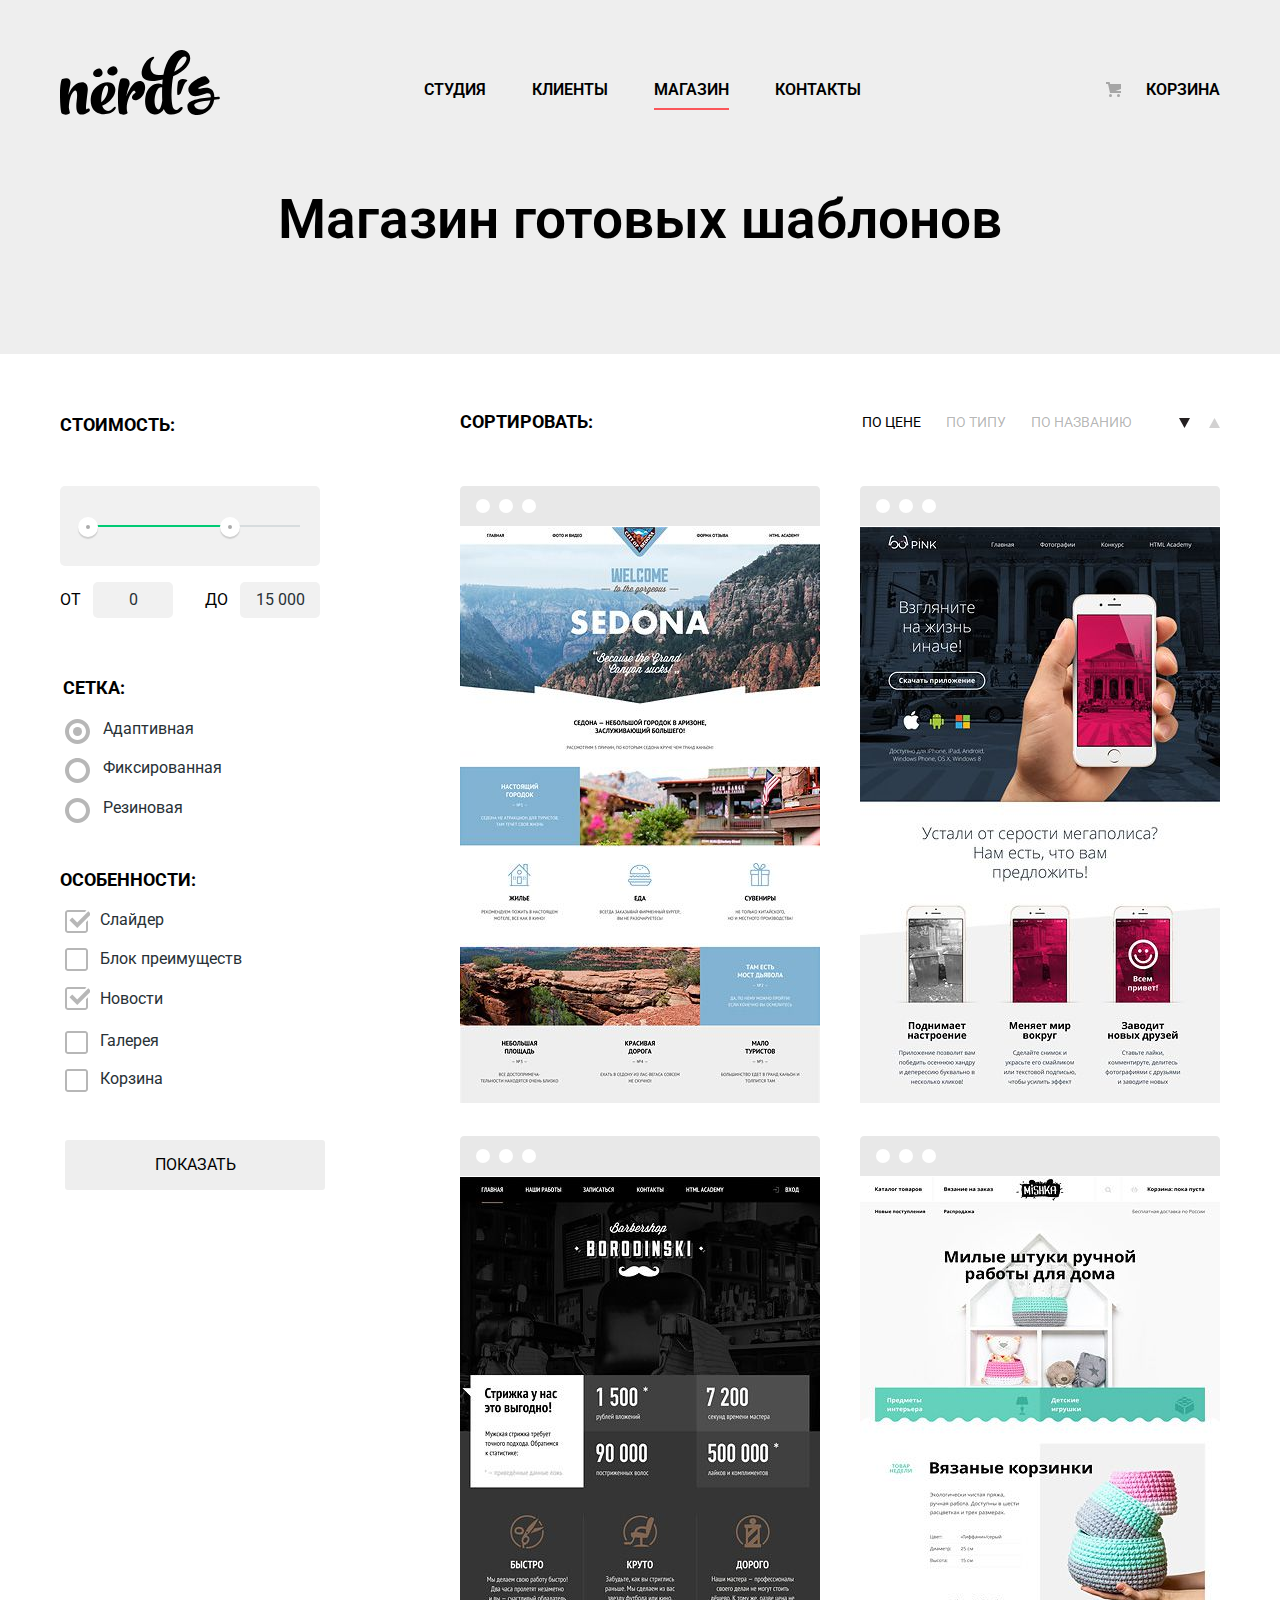
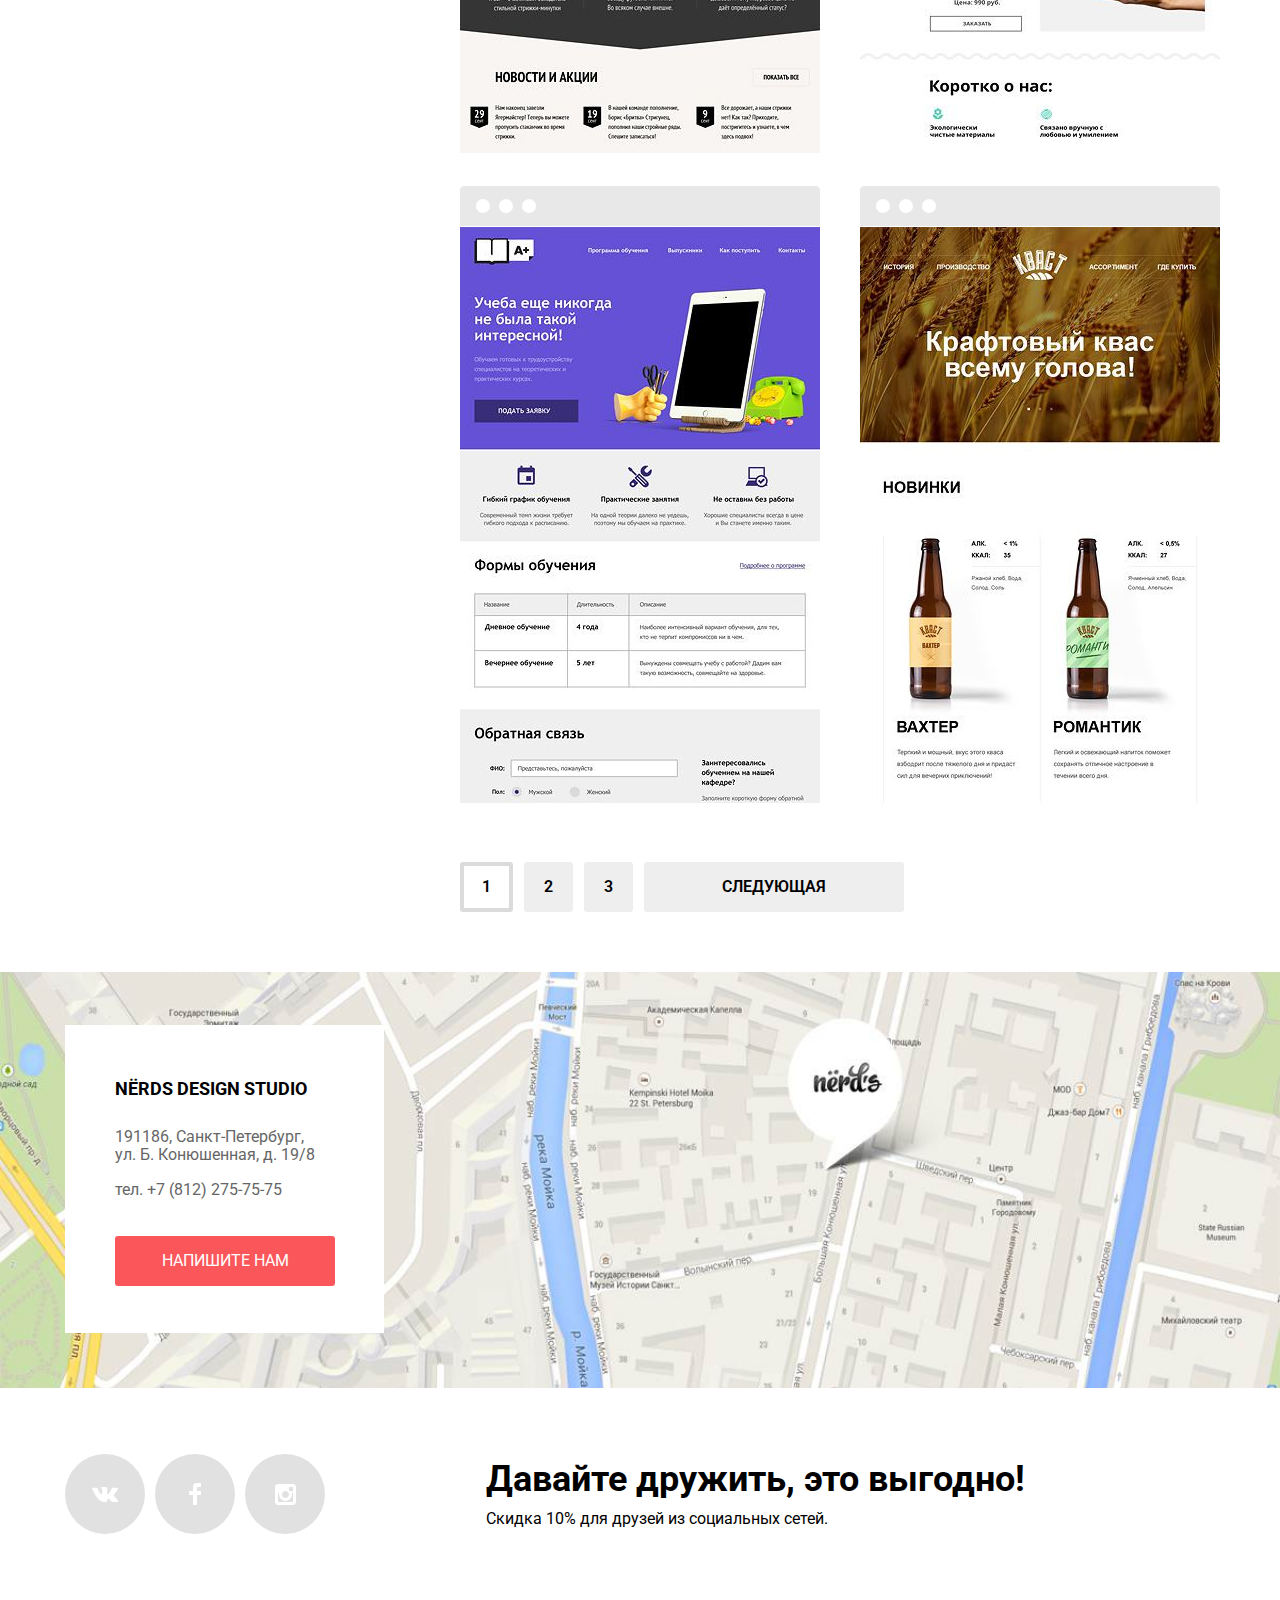
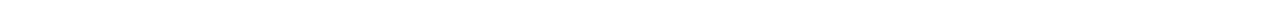
==== commit dffc456d: "Добавляет правки" ====
--- a/catalog.html
+++ b/catalog.html
@@ -7,7 +7,7 @@
   <script src="js/script.js"></script>
   <link href="https://fonts.googleapis.com/css?family=Roboto:400,700&amp;subset=cyrillic" rel="stylesheet">
   <link href="css/normalize.css" rel="stylesheet">
-  <link href="css/style.css" rel="stylesheet">
+  <link href="css/minimizstyle.css" rel="stylesheet">
 </head>
 
 <body>
@@ -56,15 +56,15 @@
             <legend>Сетка:</legend>
             <ul>
               <li class="filter-selection">
-                <input class="visually-hidden filter-input filter-input-radio" type="radio" name="grid" value="adaptive" id="adaptive" checked>
+                <input class="visually-hidden filter-input filter-input-radio adaptive" type="radio" name="grid" value="adaptive" id="adaptive" checked>
                 <label for="adaptive">Адаптивная</label>
               </li>
               <li class="filter-selection">
-                <input class="visually-hidden filter-input filter-input-radio" type="radio" name="grid" value="fixed" id="fixed">
+                <input class="visually-hidden filter-input filter-input-radio fixed" type="radio" name="grid" value="fixed" id="fixed">
                 <label for="fixed">Фиксированная</label>
               </li>
               <li class="filter-selection">
-                <input class="visually-hidden  filter-input filter-input-radio" type="radio" name="grid" value="rubber" id="rubber">
+                <input class="visually-hidden  filter-input filter-input-radio rubber" type="radio" name="grid" value="rubber" id="rubber">
                 <label for="rubber">Резиновая</label>
               </li>
             </ul>
@@ -73,19 +73,19 @@
             <legend>Особенности:</legend>
             <ul>
               <li class="filter-selection">
-                <input class="visually-hidden filter-input filter-input-checkbox" type="checkbox" name="slider" id="slider" checked>
+                <input class="visually-hidden filter-input filter-input-checkbox slider" type="checkbox" name="slider" id="slider" checked>
                 <label for="slider">Слайдер</label>
               </li>
               <li class="filter-selection">
-                <input class="visually-hidden filter-input filter-input-checkbox" type="checkbox" name="advantageblock" id="advantageblock">
+                <input class="visually-hidden filter-input filter-input-checkbox advantageblock" type="checkbox" name="advantageblock" id="advantageblock">
                 <label for="advantageblock">Блок преимуществ</label>
               </li>
               <li class="filter-selection">
-                <input class="visually-hidden filter-input filter-input-checkbox" type="checkbox" name="news" id="news" checked>
+                <input class="visually-hidden filter-input filter-input-checkbox news" type="checkbox" name="news" id="news" checked>
                 <label for="news">Новости</label>
               </li>
               <li class="filter-selection">
-                <input class="visually-hidden filter-input filter-input-checkbox" type="checkbox" name="gallery" id="gallery">
+                <input class="visually-hidden filter-input filter-input-checkbox gallery" type="checkbox" name="gallery" id="gallery">
                 <label for="gallery">Галерея</label>
               </li>
               <li class="filter-selection">
@@ -116,7 +116,7 @@
               <img src="img/sedona.jpg" width="360" height="576" alt="Sedona">
             </div>
             <div class="catalog-template-card">
-              <h3 class="catalog-template-title">Sedona</h3>
+              <a href="#"><h3 class="catalog-template-title">Sedona</h3></a>
               <p class="catalog-template-info">Информационный сайт
                 для туристов
               </p>
@@ -128,7 +128,7 @@
               <img src="img/pink.jpg" width="360" height="576" alt="Pink app">
             </div>
             <div class="catalog-template-card">
-              <h3 class="catalog-template-title">Pink app</h3>
+              <a href="#"><h3 class="catalog-template-title">Pink app</h3></a>
               <p class="catalog-template-info">Продуктовый лендинг приложения
                 для iOS и Android
               </p>
@@ -140,7 +140,7 @@
               <img src="img/barbershop.jpg" width="360" height="576" alt="Barbershop">
             </div>
             <div class="catalog-template-card">
-              <h3 class="catalog-template-title">Barbershop</h3>
+              <a href="#"><h3 class="catalog-template-title">Barbershop</h3></a>
               <p class="catalog-template-info">Сайт салона красоты.
                 Для мужчин, да.
               </p>
@@ -152,7 +152,7 @@
               <img src="img/mishka.jpg" width="360" height="576" alt="Mishka">
             </div>
             <div class="catalog-template-card">
-              <h3 class="catalog-template-title">Mishka</h3>
+              <a href="#"><h3 class="catalog-template-title">Mishka</h3></a>
               <p class="catalog-template-info">Интернет-магазин
                 вязаных игрушек
               </p>
@@ -164,7 +164,7 @@
               <img src="img/aplus.jpg" width="360" height="576" alt="A plus">
             </div>
             <div class="catalog-template-card">
-              <h3 class="catalog-template-title">A plus</h3>
+              <a href="#"><h3 class="catalog-template-title">A plus</h3></a>
               <p class="catalog-template-info">Лендинг курсов повышения
                 квалификации
               </p>
@@ -176,7 +176,7 @@
               <img src="img/kvast.jpg" width="360" height="576" alt="Kvast">
             </div>
             <div class="catalog-template-card">
-              <h3 class="catalog-template-title">Kvast</h3>
+              <a href="#"><h3 class="catalog-template-title">Kvast</h3></a>
               <p class="catalog-template-info">Промо-сайт производителя
                 крафтового кваса
               </p>
@@ -248,7 +248,7 @@
     </form>
   </section>
 
-<script src="js/script.js"></script>
+<script src="js/minimizscript.js"></script>
 </body>
 
 </html>
--- a/css/minimizstyle.css
+++ b/css/minimizstyle.css
@@ -0,0 +1 @@
+.pagination-button a,.slider-button,a{text-decoration:none}.main-navigation,body{font-size:16px;color:#000}body{min-width:1200px;margin:0;padding:0;font-family:Roboto,Arial,sans-serif;line-height:24px;font-weight:400;background-color:#fff}.main-header,.slider{background-color:#eee}img{max-width:100%;height:auto}.visually-hidden:not(:focus):not(:active),input[type=checkbox].visually-hidden,input[type=radio].visually-hidden{position:absolute;width:1px;height:1px;margin:-1px;border:0;padding:0;white-space:nowrap;clip-path:inset(100%);clip:rect(0 0 0 0);overflow:hidden}.container{width:1200px;margin:0 auto;padding:0 20px;box-sizing:border-box}.main-header{width:100%;min-height:354px;margin-bottom:84px}.basket,.site-navigation{display:flex;margin-left:auto;margin-bottom:0}.main-header-logo{width:160px;height:65px}.main-navigation{display:flex;justify-content:space-between;line-height:30px;font-weight:600;text-transform:uppercase}.main-header .main-navigation{padding-top:50px}.main-header-logo:focus,.main-header-logo:hover{opacity:.8}.main-header-logo:active{opacity:.3}.site-navigation{flex-wrap:wrap;padding:0;margin-top:0;list-style:none;min-width:515px}.site-navigation li{padding:25px 23px}.basket{padding-top:25px}.basket a,.site-navigation a{display:block;padding-bottom:3px;vertical-align:middle;color:#000}.basket a:focus,.basket a:hover,.site-navigation a:focus,.site-navigation a:hover{color:#fb565a}.basket a:active,.site-navigation a:active{color:rgba(0,0,0,.302)}.site-navigation-current a{border-bottom:2px solid #fb565a}.basket .basket-link{position:relative;padding-left:50px}.basket-link::before{content:"";position:absolute;top:7px;left:10px;width:15px;height:15px;background-image:url(../img/cart-icon.svg);background-repeat:no-repeat;background-position:0 0}.slider{position:relative}.slider-list{margin:0;padding:0;list-style:none}.slider-controls{position:absolute;left:50%;bottom:104px;z-index:100;width:160px;height:18px;padding-left:90px;text-align:center;font-size:0;transform:translateX(-50%)}.slider-item:nth-child(1) h3,.slider-item:nth-child(2) h3,.slider-item:nth-child(3) h3{max-width:600px;font-size:55px;line-height:55px;font-weight:600;text-align:left;color:#000}.slider-controls label{position:relative;display:inline-block;width:18px;height:18px;padding:8px;vertical-align:top;border-radius:50%}.slider-controls label::after{content:"";position:absolute;top:8px;left:8px;z-index:1;width:18px;height:18px;background:#fff;border-radius:50%}.slider-item{display:none;padding:78px 0}.slider-item:nth-child(1){background-image:url(../img/slide1.png);background-repeat:no-repeat;background-position:93%}.slider-item:nth-child(2){background-image:url(../img/slide2.png);background-repeat:no-repeat;background-position:80%}.slider-item:nth-child(3){background-image:url(../img/slide3.png);background-repeat:no-repeat;background-position:99%}#product-1:checked~.slider-list .slider-item:nth-child(1),#product-2:checked~.slider-list .slider-item:nth-child(2),#product-3:checked~.slider-list .slider-item:nth-child(3){display:block}#product-1:checked~.slider-controls .slider-controls-item--1::before,#product-2:checked~.slider-controls .slider-controls-item--2::before,#product-3:checked~.slider-controls .slider-controls-item--3::before{content:"";position:absolute;left:50%;top:50%;z-index:2;width:4px;height:4px;margin:-4px;background-color:inherit;border:2px solid #c1c1c1;border-radius:50%}.slider-item:nth-child(1) h3,.slider-item:nth-child(3) h3{margin:-20px 0 27px}.slider-item:nth-child(2) h3{margin:0 0 27px}.slider-item-text{width:420px;margin:0 0 38px;font-size:16px;line-height:24px;color:#283136}.slider-button{display:block;width:240px;padding:16px 0;font:inherit;font-size:16px;line-height:18px;color:#fff;text-transform:uppercase;text-align:center;background-color:#fb565a;border-radius:3px;border:none}.slider-button:focus,.slider-button:hover{background-color:#e74246}.slider-button:active{color:rgba(255,255,255,.3);background-color:#d7373b;box-shadow:0 3px rgba(0,0,0,.1) inset}.products{margin-bottom:84px}.products-list{display:flex;margin:0;padding:0;list-style:none}.products-item{width:300px;margin-left:100px}.products-item:first-child{margin-left:0}.products-item-image{width:300px;height:146px;margin:0;padding:0}.info-list li::before,.info::before{content:"";height:2px}.products-item:last-child{padding-right:15px}.products-item h3{margin:0;padding:10px 0 0}.products-item p{padding-bottom:15px;padding-right:35px}.products-item-name{font-size:24px;line-height:30px;font-weight:700;color:#000;text-transform:uppercase}.products-item-text{font-size:16px;line-height:24px;font-family:Roboto;color:#283136}.apps-button,.sites-button{font:inherit;border-radius:3px;display:block;width:160px;padding:16px 0;text-align:center;vertical-align:middle;text-transform:uppercase}.sites-button{font-size:16px;line-height:18px;color:#fff;background-color:#fb565a;border:none}.apps-button{font-size:16px;line-height:18px;color:#fff;background-color:#00ca74;border:none}.presents-button{display:block;width:160px;padding:16px 0;font:inherit;font-size:16px;line-height:18px;text-align:center;color:#fff;vertical-align:middle;text-transform:uppercase;background-color:#efc84a;border-radius:3px;border:none}.info-list,.info-text,.info-title,.list-title{text-align:left}.sites-button:focus,.sites-button:hover{color:#fff;background-color:#e74246}.sites-button:active{color:rgba(255,255,255,.302);background-color:#d7373b}.apps-button:focus,.apps-button:hover{color:#fff;background-color:#00bc6c}.apps-button:active{color:rgba(255,255,255,.302);background-color:#00aa62}.presents-button:focus,.presents-button:hover{color:#fff;background-color:#eab534}.presents-button:active{color:rgba(255,255,255,.302);background-color:#e5a722}.info{position:relative;display:flex;flex-direction:row;flex-wrap:nowrap;margin-bottom:84px}.info::before{position:absolute;top:-1px;width:1160px;background-color:#eee}.mission{width:800px;padding-right:120px}.info-title{margin:0 0 35px;padding-top:75px;font-size:45px;line-height:45px;font-weight:600;color:#000}.info-list,.info-text,.list-title,.table-title{font-size:16px;line-height:24px}.info-text{margin:0;color:#283136}.list-title{margin:16px 0 0;padding-top:21px;font-weight:700;color:#000;text-transform:uppercase}.info-list{margin:0;padding:0;list-style:none;color:#283136}.cell-title,.table-title{color:#000;font-weight:700}.info-list li{position:relative;padding-left:36px;padding-top:25px}.info-list li::before{position:absolute;bottom:12px;left:1px;width:25px;background-color:#fb565a}.accuracy{width:360px;padding-top:43px}.accuracy-image{width:360px;height:208px;margin-left:auto}.table{padding-top:40px}.table-title{width:360px;padding-top:35px;text-align:center;text-transform:uppercase}.cell-title{padding-top:17px;padding-bottom:30px;font-size:45px;line-height:10px;text-align:left}.cell-title:first-child{width:114px}.cell-title:nth-child(2){width:117px}.cell-title:last-child{width:120px}.cell-title sup{font-size:60%}.cell-item{padding-top:5px;font-size:16px;line-height:18px;color:#283136;text-align:left}.reference{position:relative;margin-bottom:75px}.reference-list{display:flex;justify-content:space-between;flex-wrap:nowrap;margin:0;padding:40px 0 45px;text-align:center;list-style:none}.reference-item{width:260px;position:relative;opacity:.2}.reference-item:not(:last-child)::after,.reference::after,.reference::before{position:absolute;height:2px;background-color:#eee;content:""}.reference-item:first-child{padding-top:15px}.reference-item:nth-child(2){padding-left:40px}.reference-item:nth-child(3){padding-left:40px;padding-top:20px}.reference-item:last-child{margin-left:auto}.reference::before{bottom:190px;width:1160px;opacity:1}.reference::after{bottom:5px;width:1160px}.reference-item:not(:last-child)::after{transform:rotate(90deg);right:-45px;bottom:56px;width:51px}.contacts,.map{position:relative}.reference-item:focus,.reference-item:hover{opacity:1}.reference-item:active{opacity:.1}.map{width:100%;height:416px;margin-bottom:66px;background:url(../img/map.jpg) 100% center no-repeat #f1efe8;background-size:cover}.contacts,.feedback{background-color:#fff}.contacts{top:53px;left:5px;width:319px;height:308px}.feedback{position:fixed;display:none;box-shadow:0 20px 40px rgba(0,0,0,.75)}.contacts-title{margin:0;padding:49px 30px 24px 50px;font-size:18px;line-height:30px;font-weight:700;text-align:left;color:#000}.contacts-address,.contacts-phone{width:210px;margin:0;padding:0 30px 17px 50px;font-size:16px;line-height:18px;color:#666;text-align:left}.contacts-button{display:block;width:220px;padding:16px 0;margin:20px 30px 0 50px;font:inherit;font-size:16px;line-height:18px;text-align:center;color:#fff;vertical-align:middle;text-transform:uppercase;background-color:#fb565a;border:none;border-radius:3px}.contacts-button:focus,.contacts-button:hover{background-color:#e74246}.contacts-button:active{color:#e37376;background-color:#d7373b}@keyframes bounce{0%{transform:translateY(-2000px)}70%{transform:translateY(30px)}90%{transform:translateY(-10px)}100%{transform:translateY(0)}}@keyframes shake{0%,100%{transform:translateX(0)}10%,30%,50%,70%,90%{transform:translateX(-10px)}20%,40%,60%,80%{transform:translateX(10px)}}.modal-show{display:block;animation:bounce .6s}.modal-error{animation:shake .6s}.feedback-login{top:10px;left:50%;width:960px;margin-left:-480px;padding:65px 100px 85px}.modal-close{position:absolute;top:70px;right:85px;width:30px;height:30px;font-size:0;background-color:transparent;border:0;cursor:pointer}.modal-close::after,.modal-close::before{content:"";position:absolute;left:2px;width:25px;height:3px;background-color:rgba(251,86,90,.3)}.modal-close::before{transform:rotate(45deg)}.modal-close::after{transform:rotate(-45deg)}.modal-close:focus::after,.modal-close:focus::before,.modal-close:hover::after,.modal-close:hover::before{background-color:rgba(251,86,90,1)}.modal-close:active::after,.modal-close:active::before{background-color:rgba(251,86,90,.1)}.feedback-item input[type=email],.feedback-item input[type=text]{box-sizing:border-box;width:360px;height:50px;margin-top:5px;padding-left:10px}.feedback-item input[type=email]:invalid{color:#e74246;border:2px solid #e74246}.feedback-item input,.feedback-letter textarea{font:inherit;text-align:left;color:#444;background-color:transparent;border:2px solid #d7dcde;display:flex}.feedback-item input{flex-wrap:wrap;font-size:16px;line-height:18px}.feedback-letter textarea{flex-wrap:wrap;box-sizing:border-box;width:760px;height:120px;padding-left:10px;padding-top:10px;margin-top:5px;font-size:16px;line-height:18px}.feedback-info{display:flex;flex-wrap:nowrap;justify-content:flex-start}.feedback-button{display:block;width:260px;padding:16px 0;margin-top:50px;font:inherit;font-size:16px;line-height:18px;text-align:center;color:#fff;vertical-align:middle;text-transform:uppercase;background-color:#fb565a;border:none;border-radius:3px}.feedback-item input:focus,.feedback-item input:hover{border:2px solid #b4b9bb}.feedback-item input:active{border:2px solid #000}.feedback-letter textarea:focus,.feedback-letter textarea:hover{border:2px solid #b4b9bb}.feedback-letter textarea:active{border:2px solid #000}.feedback-head{margin:0;font-size:45px;line-height:45px;font-weight:600;text-align:left;color:#000}.feedback-item{margin:0;padding-top:40px;padding-right:40px}.feedback-letter{margin-top:30px}.feedback-item label,.feedback-letter label{font-size:16px;line-height:18px;font-weight:700;text-align:left;color:#000}.page-title{margin:0;padding-top:57px;font-size:55px;line-height:55px;font-weight:600;text-align:center;color:#000}.filters-catalog{display:flex;justify-content:space-between;margin-bottom:60px;margin-top:-25px}.filters{display:flex;justify-content:space-between;width:260px}.filter fieldset{padding:0;margin:0;border:none}.filter legend{margin-bottom:19px;font-size:18px;line-height:30px;font-weight:700;text-align:left;text-transform:uppercase}.net legend{margin-bottom:16px}.features legend{margin-bottom:15px}.filter ul{margin:0;padding:0;font-size:16px;line-height:20px;color:#283136;list-style:none}.filter-selection{padding-bottom:18px;padding-left:40px}.filter-selection:nth-child(3){padding-bottom:22px}.filter-selection label{position:relative;display:block;cursor:pointer;user-select:none}.filter-selection:nth-child(2) label{padding-top:1px}.filter-selection:nth-child(3) label{padding-top:2px}.filter-input:focus+label,.filter-input:hover+label{color:#4d4d4d}.filter-input-checkbox+label::before{content:"";position:absolute;left:-35px;top:0;width:24px;height:24px;background-image:url(../img/checkbox-off.svg);background-repeat:no-repeat;background-position:0 0;opacity:.4}.adaptive:checked~label::before,.filter-input-radio+label::before,.fixed:checked~label::before,.rubber:checked~label::before{content:"";position:absolute;width:25px;height:25px;background-repeat:no-repeat;background-position:0 0}.filter-input-radio+label::before{left:-38px;background-image:url(../img/radio-off.svg);opacity:.4}.adaptive:checked~label::before,.fixed:checked~label::before,.rubber:checked~label::before{left:-38px;background-image:url(../img/radio-on.svg)}.advantageblock:checked~label::before,.gallery:checked~label::before,.news:checked~label::before,.pannier:checked~label::before,.slider:checked~label::before{content:"";position:absolute;left:-35px;width:25px;height:25px;background-image:url(../img/checkbox-on.svg);background-repeat:no-repeat;background-position:0 0}.filter-input-checkbox:focus+label::before,.filter-input-checkbox:hover+label::before,.filter-input-radio:focus+label::before,.filter-input-radio:hover+label::before{opacity:1}.filter-input-checkbox:disabled+label,.filter-input-radio:disabled+label{color:rgba(40,49,54,.302);opacity:.3}.filter-item{margin:0;padding:0;border:none}.range-filter{width:260px;padding-top:30px;margin-bottom:55px}.filter-item legend{font-size:18px;line-height:24px;text-transform:uppercase;font-weight:700}.filter-item+fieldset{margin-bottom:25px;margin-left:3px}.range-controls{position:relative;height:41px;margin-bottom:16px;padding-top:39px;padding-right:20px;padding-left:20px;background-color:#f1f1f1;border-radius:5px}.range-controls .scale{height:2px;background:#d7dcde}.range-controls .bar{width:100%;height:2px;background:#00ca74}.range-controls .toggle{position:absolute;top:31px;left:0;width:4px;height:4px;padding:0;border:8px solid #fff;background-color:#ababab;box-shadow:0 2px 1px 0 #cfcfcf;border-radius:50%;cursor:pointer}.range-controls .toggle-min{left:18px}.range-controls .toggle-max{left:160px}.price-controls{font-size:0}.price-controls label{display:inline-block;width:50%;vertical-align:top;font-size:16px;text-transform:uppercase}.price-controls input{width:60px;padding:9px 10px;margin-left:8px;font-family:Roboto,Arial,sans-serif;font-size:16px;text-align:center;color:#283136;border:none;border-radius:5px;background:#f1f1f1}.max-price{text-align:right}.sort-list,.sort-title{line-height:18px;text-align:left;text-transform:uppercase}.sort{display:flex}.sort-title{margin:0;padding:0 260px 56px 0;font-size:18px;font-weight:700;color:#000}.sort-list,.sort-switch{justify-content:flex-end;padding:0;display:flex;list-style:none}.sort-list a{color:rgba(0,0,0,.302)}.sort-list{flex-wrap:wrap;margin:0 auto;font-size:14px;color:#000}.sort-list li{margin-right:25px}.sort-switch{flex-wrap:wrap;margin:0 55px 0 auto}.sort-switch li{position:relative;display:flex;justify-content:flex-end;flex-wrap:wrap}.sort-switch-down::after,.sort-switch-up::after{content:"";position:absolute;top:5px;width:11px;height:10px;background-repeat:no-repeat;background-position:0 0;opacity:.2;cursor:pointer}.sort-switch-down::after{right:-15px;background-image:url(../img/icon-down-dir.svg)}.sort-switch-up::after{right:-45px;background-image:url(../img/icon-up-dir.svg)}.sort-switch-down:focus::after,.sort-switch-down:hover::after,.sort-switch-up:focus::after,.sort-switch-up:hover::after{opacity:.6}.sort-switch-current::after,.sort-switch-current::before,.sort-switch-down:active::after,.sort-switch-up:active::after{opacity:1}.catalog-template li::before,.catalog-template li:nth-child(even)::before{content:"";top:-1px;height:40px;background-image:url(../img/browser.svg);background-repeat:no-repeat;background-position:0 0;opacity:.12}.sort-list a:focus,.sort-list a:hover{color:rgba(0,0,0,.6)}.sort-list a:active,.sort-list-current a{color:#000}.filter-button{display:block;width:260px;padding:16px 0;margin-top:33px;margin-left:5px;font:inherit;font-size:16px;line-height:18px;text-align:center;color:#000;vertical-align:middle;text-transform:uppercase;background-color:#eee;border:none;border-radius:3px}.filter-button:focus,.filter-button:hover{background-color:#dfdfdf}.filter-button:active{color:rgba(0,0,0,.302);background-color:#d5d5d5}.catalog{width:820px;margin-left:auto;margin-right:auto;padding-left:140px}.catalog-template{width:770px;display:flex;flex-wrap:wrap;padding:0;margin:0 auto;text-align:center;list-style:none}.catalog-template li{position:relative}.catalog-template li::before{position:absolute;left:0;width:360px}.catalog-template li:nth-child(even)::before{position:absolute;left:40px;width:360px}.catalog-template li:hover::before{opacity:1}.catalog-item{width:360px;padding-bottom:15px;padding-top:40px}.catalog-item:nth-child(even){padding-left:40px}.catalog-item:nth-child(3),.catalog-item:nth-child(4),.catalog-item:nth-child(5),.catalog-item:nth-child(6){margin-top:12px}.catalog-template-card{position:absolute;display:none;width:360px;bottom:25px;background-color:#eee}.catalog-item:hover .catalog-template-card{display:block}.catalog-template-title{font:inherit;font-size:18px;line-height:30px;font-weight:700;text-align:center;color:#000;text-transform:uppercase}.catalog-template-info{width:240px;font:inherit;font-size:16px;line-height:18px;text-align:center;color:#666;margin:15px auto}.catalog-template-card h3{margin:30px 0 0;padding:0}.catalog-button{display:block;justify-content:center;width:200px;padding:16px 0;font:inherit;font-size:16px;line-height:18px;text-align:center;color:#fff;vertical-align:middle;text-transform:uppercase;background-color:#fb565a;border:none;border-radius:3px;margin:30px auto 40px}.catalog-button:focus,.catalog-button:hover{background-color:#e74246}.catalog-button:active{background-color:#d7373b}.pagination-list{display:flex;flex-wrap:wrap;padding:37px 0 0;margin:0;font-size:16px;line-height:18px;font-weight:600;text-align:center;list-style:none}.pagination-button a,.pagination-item a{display:block;color:#000;background-color:#eee}.pagination-item{margin-right:11px}.pagination-item a{padding:16px 20px;text-align:center;border-radius:3px}.pagination-button a{padding:16px 0;width:260px;text-transform:uppercase;border:none;border-radius:3px}.pagination-item a:focus,.pagination-item a:hover{background-color:#dfdfdf}.pagination-item a:active{color:#b7b7b7;background-color:#d5d5d5;box-shadow:inset 0 3px 0 0 #bfbfbf}.pagination-item-current a{padding:12px 18px;color:#000;background-color:#fff;border:4px solid #dbdbdb}.pagination-button a:focus,.pagination-button a:hover{color:#000;background-color:#dfdfdf}.pagination-button a:active{color:#b7b7b7;background-color:#d5d5d5;box-shadow:inset 0 3px 0 0 #bfbfbf}.main-footer{display:flex;justify-content:space-between;margin-bottom:70px}.footer-social{display:flex;margin:0;padding:0;width:260px;text-align:center;list-style:none}.social-button{display:flex;align-items:center;justify-content:center;margin:0 auto;padding:0;width:80px;height:80px;color:#fff;background-color:#e1e1e1;border-radius:50%}.footer-social li{padding:0 5px 5px}.social-button:focus,.social-button:hover{background-color:#e74246}.social-button:active{color:#e37376;background-color:#d7373b}.friend-text,.friend-title{text-align:left;color:#000}.social-button:active path{fill:#e37376}.friend{width:560px;margin:0 auto;padding-top:7px;padding-right:9px}.friend-title{margin:0 auto;font-size:36px;line-height:36px;font-weight:700}.friend-text{margin:11px 0 0;font-size:16px;line-height:22px}
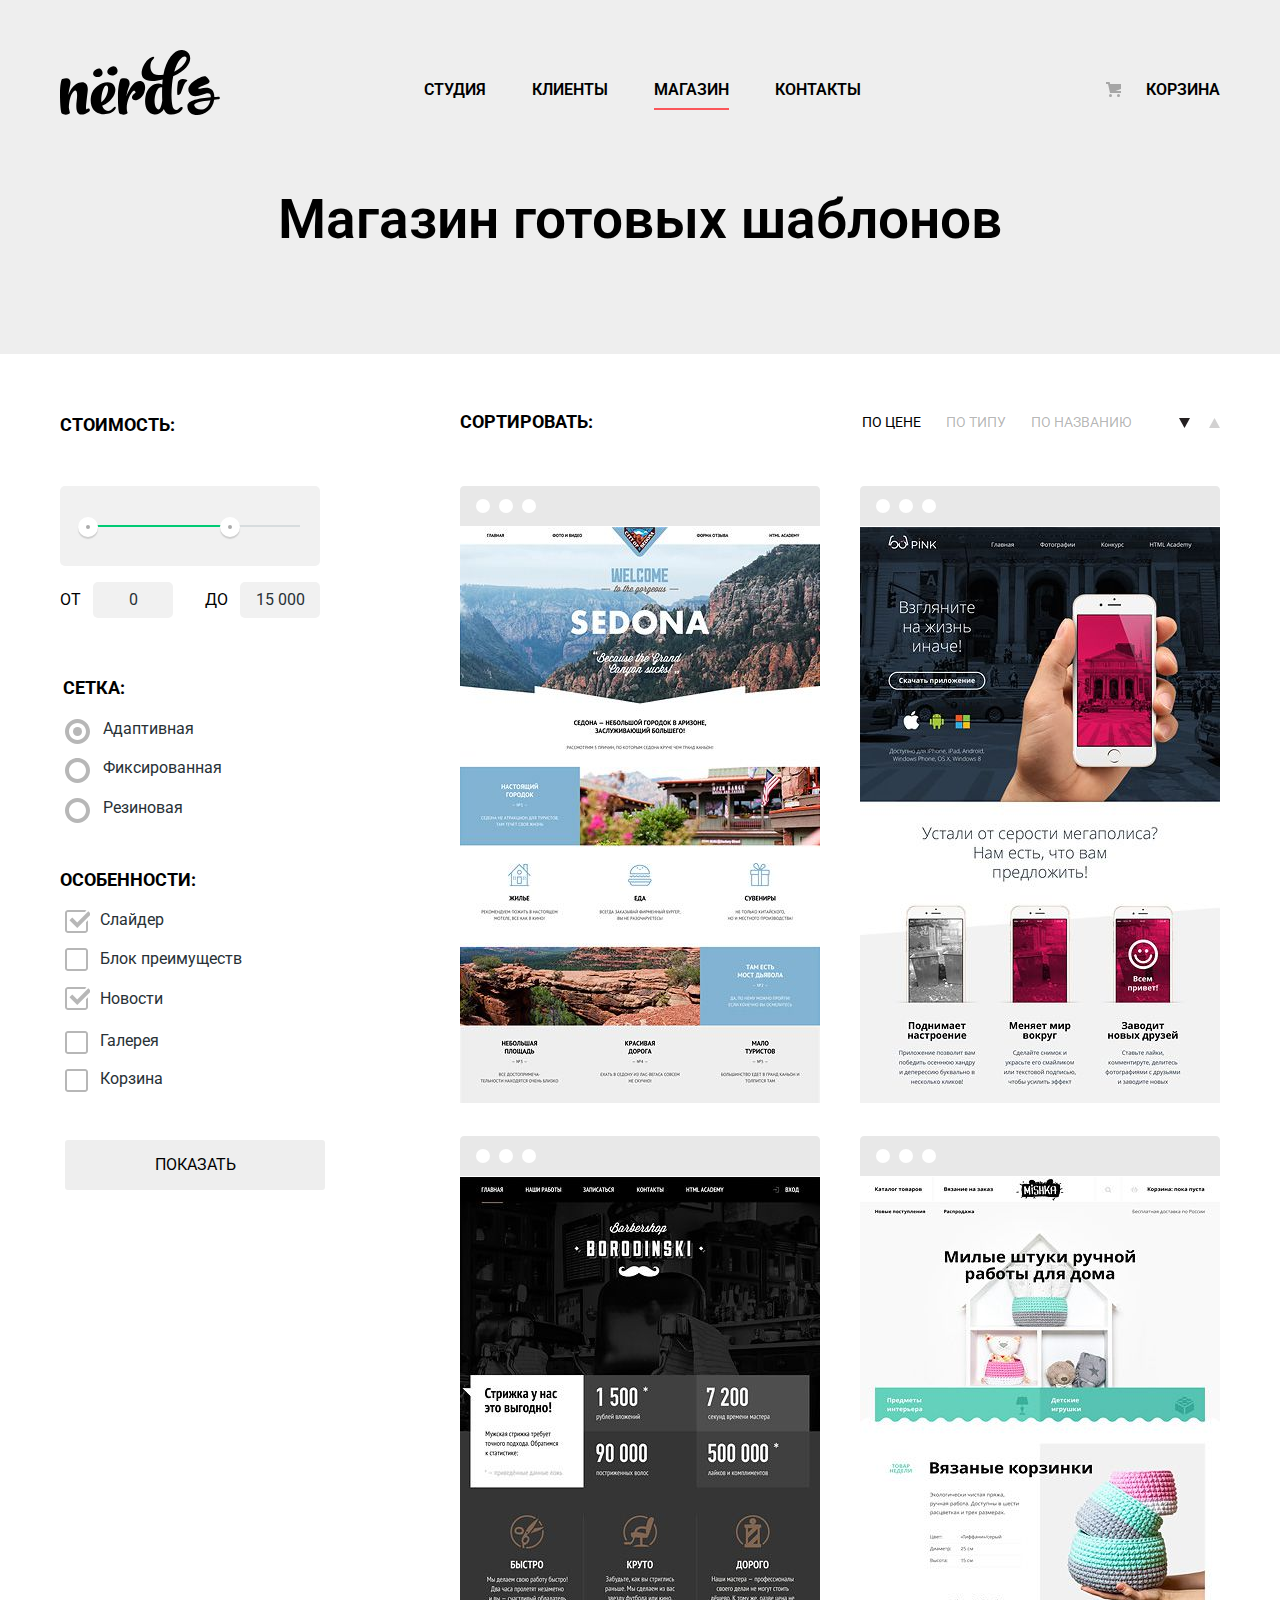
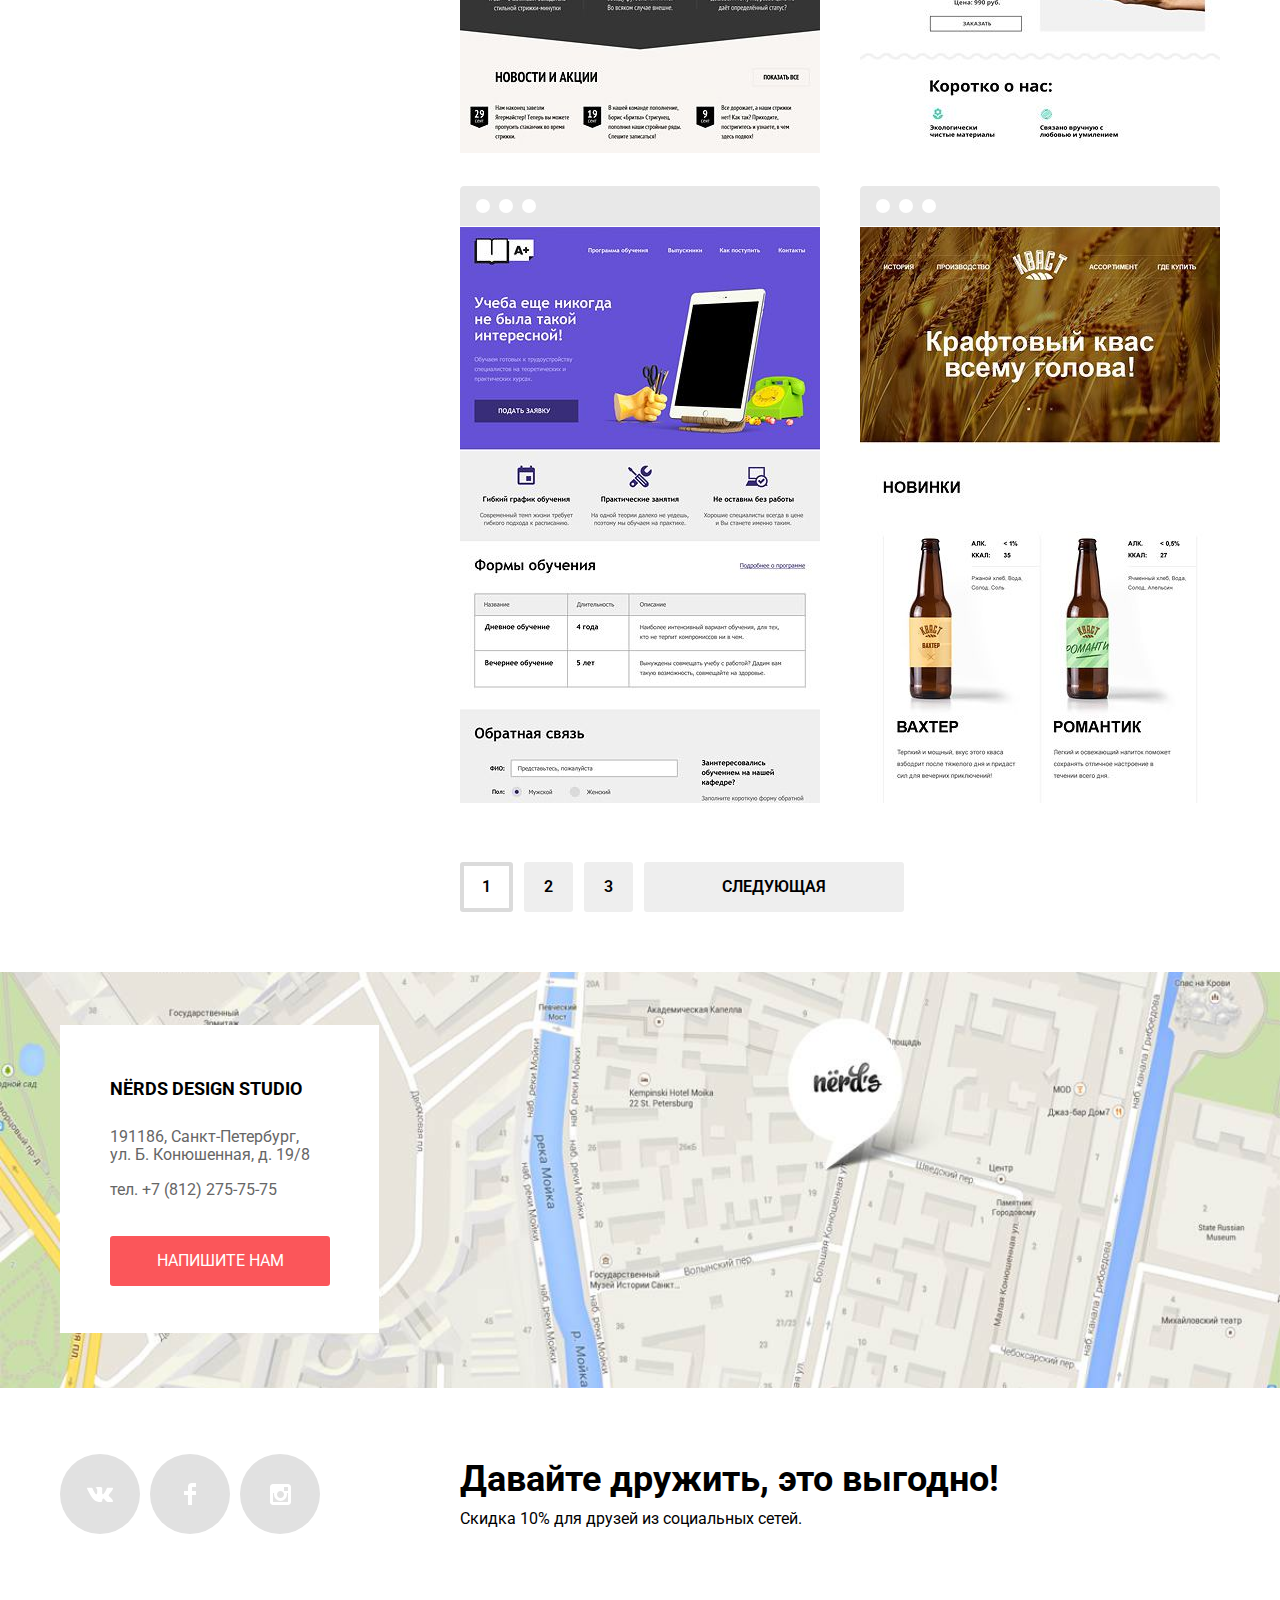
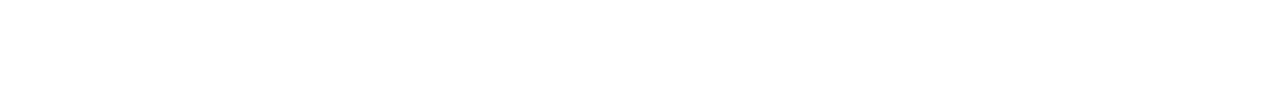
==== commit c17b1d64: "Отправка на защиту" ====
--- a/catalog.html
+++ b/catalog.html
@@ -116,7 +116,9 @@
               <img src="img/sedona.jpg" width="360" height="576" alt="Sedona">
             </div>
             <div class="catalog-template-card">
-              <a href="#"><h3 class="catalog-template-title">Sedona</h3></a>
+              <a href="#">
+                <h3 class="catalog-template-title">Sedona</h3>
+              </a>
               <p class="catalog-template-info">Информационный сайт
                 для туристов
               </p>
@@ -128,7 +130,9 @@
               <img src="img/pink.jpg" width="360" height="576" alt="Pink app">
             </div>
             <div class="catalog-template-card">
-              <a href="#"><h3 class="catalog-template-title">Pink app</h3></a>
+              <a href="#">
+                <h3 class="catalog-template-title">Pink app</h3>
+              </a>
               <p class="catalog-template-info">Продуктовый лендинг приложения
                 для iOS и Android
               </p>
@@ -140,7 +144,9 @@
               <img src="img/barbershop.jpg" width="360" height="576" alt="Barbershop">
             </div>
             <div class="catalog-template-card">
-              <a href="#"><h3 class="catalog-template-title">Barbershop</h3></a>
+              <a href="#">
+                <h3 class="catalog-template-title">Barbershop</h3>
+              </a>
               <p class="catalog-template-info">Сайт салона красоты.
                 Для мужчин, да.
               </p>
@@ -152,7 +158,9 @@
               <img src="img/mishka.jpg" width="360" height="576" alt="Mishka">
             </div>
             <div class="catalog-template-card">
-              <a href="#"><h3 class="catalog-template-title">Mishka</h3></a>
+              <a href="#">
+                <h3 class="catalog-template-title">Mishka</h3>
+              </a>
               <p class="catalog-template-info">Интернет-магазин
                 вязаных игрушек
               </p>
@@ -164,7 +172,9 @@
               <img src="img/aplus.jpg" width="360" height="576" alt="A plus">
             </div>
             <div class="catalog-template-card">
-              <a href="#"><h3 class="catalog-template-title">A plus</h3></a>
+              <a href="#">
+                <h3 class="catalog-template-title">A plus</h3>
+              </a>
               <p class="catalog-template-info">Лендинг курсов повышения
                 квалификации
               </p>
@@ -176,7 +186,9 @@
               <img src="img/kvast.jpg" width="360" height="576" alt="Kvast">
             </div>
             <div class="catalog-template-card">
-              <a href="#"><h3 class="catalog-template-title">Kvast</h3></a>
+              <a href="#">
+                <h3 class="catalog-template-title">Kvast</h3>
+              </a>
               <p class="catalog-template-info">Промо-сайт производителя
                 крафтового кваса
               </p>
@@ -194,6 +206,8 @@
     </div>
 
     <section class="map">
+      <iframe src="https://www.google.com/maps/embed?pb=!1m14!1m8!1m3!1d3997.1700247960416!2d30.320215!3d59.939028!3m2!1i1024!2i768!4f13.1!3m3!1m2!1s0x4696310fca145cc1%3A0x42b32648d8238007!2z0JHQvtC70YzRiNCw0Y8g0JrQvtC90Y7RiNC10L3QvdCw0Y8g0YPQuy4sIDE5LzgsINCh0LDQvdC60YIt0J_QtdGC0LXRgNCx0YPRgNCzLCAxOTExODY!5e0!3m2!1sru!2sru!4v1547030617020"
+        width="100%" height="416px" frameborder="0" style="border:0" allowfullscreen></iframe>
       <div class="container">
         <h2 class="visually-hidden">Контакты</h2>
         <div class="contacts">
@@ -248,7 +262,7 @@
     </form>
   </section>
 
-<script src="js/minimizscript.js"></script>
+  <script src="js/minimizscript.js"></script>
 </body>
 
 </html>
--- a/css/minimizstyle.css
+++ b/css/minimizstyle.css
@@ -1 +1 @@
-.pagination-button a,.slider-button,a{text-decoration:none}.main-navigation,body{font-size:16px;color:#000}body{min-width:1200px;margin:0;padding:0;font-family:Roboto,Arial,sans-serif;line-height:24px;font-weight:400;background-color:#fff}.main-header,.slider{background-color:#eee}img{max-width:100%;height:auto}.visually-hidden:not(:focus):not(:active),input[type=checkbox].visually-hidden,input[type=radio].visually-hidden{position:absolute;width:1px;height:1px;margin:-1px;border:0;padding:0;white-space:nowrap;clip-path:inset(100%);clip:rect(0 0 0 0);overflow:hidden}.container{width:1200px;margin:0 auto;padding:0 20px;box-sizing:border-box}.main-header{width:100%;min-height:354px;margin-bottom:84px}.basket,.site-navigation{display:flex;margin-left:auto;margin-bottom:0}.main-header-logo{width:160px;height:65px}.main-navigation{display:flex;justify-content:space-between;line-height:30px;font-weight:600;text-transform:uppercase}.main-header .main-navigation{padding-top:50px}.main-header-logo:focus,.main-header-logo:hover{opacity:.8}.main-header-logo:active{opacity:.3}.site-navigation{flex-wrap:wrap;padding:0;margin-top:0;list-style:none;min-width:515px}.site-navigation li{padding:25px 23px}.basket{padding-top:25px}.basket a,.site-navigation a{display:block;padding-bottom:3px;vertical-align:middle;color:#000}.basket a:focus,.basket a:hover,.site-navigation a:focus,.site-navigation a:hover{color:#fb565a}.basket a:active,.site-navigation a:active{color:rgba(0,0,0,.302)}.site-navigation-current a{border-bottom:2px solid #fb565a}.basket .basket-link{position:relative;padding-left:50px}.basket-link::before{content:"";position:absolute;top:7px;left:10px;width:15px;height:15px;background-image:url(../img/cart-icon.svg);background-repeat:no-repeat;background-position:0 0}.slider{position:relative}.slider-list{margin:0;padding:0;list-style:none}.slider-controls{position:absolute;left:50%;bottom:104px;z-index:100;width:160px;height:18px;padding-left:90px;text-align:center;font-size:0;transform:translateX(-50%)}.slider-item:nth-child(1) h3,.slider-item:nth-child(2) h3,.slider-item:nth-child(3) h3{max-width:600px;font-size:55px;line-height:55px;font-weight:600;text-align:left;color:#000}.slider-controls label{position:relative;display:inline-block;width:18px;height:18px;padding:8px;vertical-align:top;border-radius:50%}.slider-controls label::after{content:"";position:absolute;top:8px;left:8px;z-index:1;width:18px;height:18px;background:#fff;border-radius:50%}.slider-item{display:none;padding:78px 0}.slider-item:nth-child(1){background-image:url(../img/slide1.png);background-repeat:no-repeat;background-position:93%}.slider-item:nth-child(2){background-image:url(../img/slide2.png);background-repeat:no-repeat;background-position:80%}.slider-item:nth-child(3){background-image:url(../img/slide3.png);background-repeat:no-repeat;background-position:99%}#product-1:checked~.slider-list .slider-item:nth-child(1),#product-2:checked~.slider-list .slider-item:nth-child(2),#product-3:checked~.slider-list .slider-item:nth-child(3){display:block}#product-1:checked~.slider-controls .slider-controls-item--1::before,#product-2:checked~.slider-controls .slider-controls-item--2::before,#product-3:checked~.slider-controls .slider-controls-item--3::before{content:"";position:absolute;left:50%;top:50%;z-index:2;width:4px;height:4px;margin:-4px;background-color:inherit;border:2px solid #c1c1c1;border-radius:50%}.slider-item:nth-child(1) h3,.slider-item:nth-child(3) h3{margin:-20px 0 27px}.slider-item:nth-child(2) h3{margin:0 0 27px}.slider-item-text{width:420px;margin:0 0 38px;font-size:16px;line-height:24px;color:#283136}.slider-button{display:block;width:240px;padding:16px 0;font:inherit;font-size:16px;line-height:18px;color:#fff;text-transform:uppercase;text-align:center;background-color:#fb565a;border-radius:3px;border:none}.slider-button:focus,.slider-button:hover{background-color:#e74246}.slider-button:active{color:rgba(255,255,255,.3);background-color:#d7373b;box-shadow:0 3px rgba(0,0,0,.1) inset}.products{margin-bottom:84px}.products-list{display:flex;margin:0;padding:0;list-style:none}.products-item{width:300px;margin-left:100px}.products-item:first-child{margin-left:0}.products-item-image{width:300px;height:146px;margin:0;padding:0}.info-list li::before,.info::before{content:"";height:2px}.products-item:last-child{padding-right:15px}.products-item h3{margin:0;padding:10px 0 0}.products-item p{padding-bottom:15px;padding-right:35px}.products-item-name{font-size:24px;line-height:30px;font-weight:700;color:#000;text-transform:uppercase}.products-item-text{font-size:16px;line-height:24px;font-family:Roboto;color:#283136}.apps-button,.sites-button{font:inherit;border-radius:3px;display:block;width:160px;padding:16px 0;text-align:center;vertical-align:middle;text-transform:uppercase}.sites-button{font-size:16px;line-height:18px;color:#fff;background-color:#fb565a;border:none}.apps-button{font-size:16px;line-height:18px;color:#fff;background-color:#00ca74;border:none}.presents-button{display:block;width:160px;padding:16px 0;font:inherit;font-size:16px;line-height:18px;text-align:center;color:#fff;vertical-align:middle;text-transform:uppercase;background-color:#efc84a;border-radius:3px;border:none}.info-list,.info-text,.info-title,.list-title{text-align:left}.sites-button:focus,.sites-button:hover{color:#fff;background-color:#e74246}.sites-button:active{color:rgba(255,255,255,.302);background-color:#d7373b}.apps-button:focus,.apps-button:hover{color:#fff;background-color:#00bc6c}.apps-button:active{color:rgba(255,255,255,.302);background-color:#00aa62}.presents-button:focus,.presents-button:hover{color:#fff;background-color:#eab534}.presents-button:active{color:rgba(255,255,255,.302);background-color:#e5a722}.info{position:relative;display:flex;flex-direction:row;flex-wrap:nowrap;margin-bottom:84px}.info::before{position:absolute;top:-1px;width:1160px;background-color:#eee}.mission{width:800px;padding-right:120px}.info-title{margin:0 0 35px;padding-top:75px;font-size:45px;line-height:45px;font-weight:600;color:#000}.info-list,.info-text,.list-title,.table-title{font-size:16px;line-height:24px}.info-text{margin:0;color:#283136}.list-title{margin:16px 0 0;padding-top:21px;font-weight:700;color:#000;text-transform:uppercase}.info-list{margin:0;padding:0;list-style:none;color:#283136}.cell-title,.table-title{color:#000;font-weight:700}.info-list li{position:relative;padding-left:36px;padding-top:25px}.info-list li::before{position:absolute;bottom:12px;left:1px;width:25px;background-color:#fb565a}.accuracy{width:360px;padding-top:43px}.accuracy-image{width:360px;height:208px;margin-left:auto}.table{padding-top:40px}.table-title{width:360px;padding-top:35px;text-align:center;text-transform:uppercase}.cell-title{padding-top:17px;padding-bottom:30px;font-size:45px;line-height:10px;text-align:left}.cell-title:first-child{width:114px}.cell-title:nth-child(2){width:117px}.cell-title:last-child{width:120px}.cell-title sup{font-size:60%}.cell-item{padding-top:5px;font-size:16px;line-height:18px;color:#283136;text-align:left}.reference{position:relative;margin-bottom:75px}.reference-list{display:flex;justify-content:space-between;flex-wrap:nowrap;margin:0;padding:40px 0 45px;text-align:center;list-style:none}.reference-item{width:260px;position:relative;opacity:.2}.reference-item:not(:last-child)::after,.reference::after,.reference::before{position:absolute;height:2px;background-color:#eee;content:""}.reference-item:first-child{padding-top:15px}.reference-item:nth-child(2){padding-left:40px}.reference-item:nth-child(3){padding-left:40px;padding-top:20px}.reference-item:last-child{margin-left:auto}.reference::before{bottom:190px;width:1160px;opacity:1}.reference::after{bottom:5px;width:1160px}.reference-item:not(:last-child)::after{transform:rotate(90deg);right:-45px;bottom:56px;width:51px}.contacts,.map{position:relative}.reference-item:focus,.reference-item:hover{opacity:1}.reference-item:active{opacity:.1}.map{width:100%;height:416px;margin-bottom:66px;background:url(../img/map.jpg) 100% center no-repeat #f1efe8;background-size:cover}.contacts,.feedback{background-color:#fff}.contacts{top:53px;left:5px;width:319px;height:308px}.feedback{position:fixed;display:none;box-shadow:0 20px 40px rgba(0,0,0,.75)}.contacts-title{margin:0;padding:49px 30px 24px 50px;font-size:18px;line-height:30px;font-weight:700;text-align:left;color:#000}.contacts-address,.contacts-phone{width:210px;margin:0;padding:0 30px 17px 50px;font-size:16px;line-height:18px;color:#666;text-align:left}.contacts-button{display:block;width:220px;padding:16px 0;margin:20px 30px 0 50px;font:inherit;font-size:16px;line-height:18px;text-align:center;color:#fff;vertical-align:middle;text-transform:uppercase;background-color:#fb565a;border:none;border-radius:3px}.contacts-button:focus,.contacts-button:hover{background-color:#e74246}.contacts-button:active{color:#e37376;background-color:#d7373b}@keyframes bounce{0%{transform:translateY(-2000px)}70%{transform:translateY(30px)}90%{transform:translateY(-10px)}100%{transform:translateY(0)}}@keyframes shake{0%,100%{transform:translateX(0)}10%,30%,50%,70%,90%{transform:translateX(-10px)}20%,40%,60%,80%{transform:translateX(10px)}}.modal-show{display:block;animation:bounce .6s}.modal-error{animation:shake .6s}.feedback-login{top:10px;left:50%;width:960px;margin-left:-480px;padding:65px 100px 85px}.modal-close{position:absolute;top:70px;right:85px;width:30px;height:30px;font-size:0;background-color:transparent;border:0;cursor:pointer}.modal-close::after,.modal-close::before{content:"";position:absolute;left:2px;width:25px;height:3px;background-color:rgba(251,86,90,.3)}.modal-close::before{transform:rotate(45deg)}.modal-close::after{transform:rotate(-45deg)}.modal-close:focus::after,.modal-close:focus::before,.modal-close:hover::after,.modal-close:hover::before{background-color:rgba(251,86,90,1)}.modal-close:active::after,.modal-close:active::before{background-color:rgba(251,86,90,.1)}.feedback-item input[type=email],.feedback-item input[type=text]{box-sizing:border-box;width:360px;height:50px;margin-top:5px;padding-left:10px}.feedback-item input[type=email]:invalid{color:#e74246;border:2px solid #e74246}.feedback-item input,.feedback-letter textarea{font:inherit;text-align:left;color:#444;background-color:transparent;border:2px solid #d7dcde;display:flex}.feedback-item input{flex-wrap:wrap;font-size:16px;line-height:18px}.feedback-letter textarea{flex-wrap:wrap;box-sizing:border-box;width:760px;height:120px;padding-left:10px;padding-top:10px;margin-top:5px;font-size:16px;line-height:18px}.feedback-info{display:flex;flex-wrap:nowrap;justify-content:flex-start}.feedback-button{display:block;width:260px;padding:16px 0;margin-top:50px;font:inherit;font-size:16px;line-height:18px;text-align:center;color:#fff;vertical-align:middle;text-transform:uppercase;background-color:#fb565a;border:none;border-radius:3px}.feedback-item input:focus,.feedback-item input:hover{border:2px solid #b4b9bb}.feedback-item input:active{border:2px solid #000}.feedback-letter textarea:focus,.feedback-letter textarea:hover{border:2px solid #b4b9bb}.feedback-letter textarea:active{border:2px solid #000}.feedback-head{margin:0;font-size:45px;line-height:45px;font-weight:600;text-align:left;color:#000}.feedback-item{margin:0;padding-top:40px;padding-right:40px}.feedback-letter{margin-top:30px}.feedback-item label,.feedback-letter label{font-size:16px;line-height:18px;font-weight:700;text-align:left;color:#000}.page-title{margin:0;padding-top:57px;font-size:55px;line-height:55px;font-weight:600;text-align:center;color:#000}.filters-catalog{display:flex;justify-content:space-between;margin-bottom:60px;margin-top:-25px}.filters{display:flex;justify-content:space-between;width:260px}.filter fieldset{padding:0;margin:0;border:none}.filter legend{margin-bottom:19px;font-size:18px;line-height:30px;font-weight:700;text-align:left;text-transform:uppercase}.net legend{margin-bottom:16px}.features legend{margin-bottom:15px}.filter ul{margin:0;padding:0;font-size:16px;line-height:20px;color:#283136;list-style:none}.filter-selection{padding-bottom:18px;padding-left:40px}.filter-selection:nth-child(3){padding-bottom:22px}.filter-selection label{position:relative;display:block;cursor:pointer;user-select:none}.filter-selection:nth-child(2) label{padding-top:1px}.filter-selection:nth-child(3) label{padding-top:2px}.filter-input:focus+label,.filter-input:hover+label{color:#4d4d4d}.filter-input-checkbox+label::before{content:"";position:absolute;left:-35px;top:0;width:24px;height:24px;background-image:url(../img/checkbox-off.svg);background-repeat:no-repeat;background-position:0 0;opacity:.4}.adaptive:checked~label::before,.filter-input-radio+label::before,.fixed:checked~label::before,.rubber:checked~label::before{content:"";position:absolute;width:25px;height:25px;background-repeat:no-repeat;background-position:0 0}.filter-input-radio+label::before{left:-38px;background-image:url(../img/radio-off.svg);opacity:.4}.adaptive:checked~label::before,.fixed:checked~label::before,.rubber:checked~label::before{left:-38px;background-image:url(../img/radio-on.svg)}.advantageblock:checked~label::before,.gallery:checked~label::before,.news:checked~label::before,.pannier:checked~label::before,.slider:checked~label::before{content:"";position:absolute;left:-35px;width:25px;height:25px;background-image:url(../img/checkbox-on.svg);background-repeat:no-repeat;background-position:0 0}.filter-input-checkbox:focus+label::before,.filter-input-checkbox:hover+label::before,.filter-input-radio:focus+label::before,.filter-input-radio:hover+label::before{opacity:1}.filter-input-checkbox:disabled+label,.filter-input-radio:disabled+label{color:rgba(40,49,54,.302);opacity:.3}.filter-item{margin:0;padding:0;border:none}.range-filter{width:260px;padding-top:30px;margin-bottom:55px}.filter-item legend{font-size:18px;line-height:24px;text-transform:uppercase;font-weight:700}.filter-item+fieldset{margin-bottom:25px;margin-left:3px}.range-controls{position:relative;height:41px;margin-bottom:16px;padding-top:39px;padding-right:20px;padding-left:20px;background-color:#f1f1f1;border-radius:5px}.range-controls .scale{height:2px;background:#d7dcde}.range-controls .bar{width:100%;height:2px;background:#00ca74}.range-controls .toggle{position:absolute;top:31px;left:0;width:4px;height:4px;padding:0;border:8px solid #fff;background-color:#ababab;box-shadow:0 2px 1px 0 #cfcfcf;border-radius:50%;cursor:pointer}.range-controls .toggle-min{left:18px}.range-controls .toggle-max{left:160px}.price-controls{font-size:0}.price-controls label{display:inline-block;width:50%;vertical-align:top;font-size:16px;text-transform:uppercase}.price-controls input{width:60px;padding:9px 10px;margin-left:8px;font-family:Roboto,Arial,sans-serif;font-size:16px;text-align:center;color:#283136;border:none;border-radius:5px;background:#f1f1f1}.max-price{text-align:right}.sort-list,.sort-title{line-height:18px;text-align:left;text-transform:uppercase}.sort{display:flex}.sort-title{margin:0;padding:0 260px 56px 0;font-size:18px;font-weight:700;color:#000}.sort-list,.sort-switch{justify-content:flex-end;padding:0;display:flex;list-style:none}.sort-list a{color:rgba(0,0,0,.302)}.sort-list{flex-wrap:wrap;margin:0 auto;font-size:14px;color:#000}.sort-list li{margin-right:25px}.sort-switch{flex-wrap:wrap;margin:0 55px 0 auto}.sort-switch li{position:relative;display:flex;justify-content:flex-end;flex-wrap:wrap}.sort-switch-down::after,.sort-switch-up::after{content:"";position:absolute;top:5px;width:11px;height:10px;background-repeat:no-repeat;background-position:0 0;opacity:.2;cursor:pointer}.sort-switch-down::after{right:-15px;background-image:url(../img/icon-down-dir.svg)}.sort-switch-up::after{right:-45px;background-image:url(../img/icon-up-dir.svg)}.sort-switch-down:focus::after,.sort-switch-down:hover::after,.sort-switch-up:focus::after,.sort-switch-up:hover::after{opacity:.6}.sort-switch-current::after,.sort-switch-current::before,.sort-switch-down:active::after,.sort-switch-up:active::after{opacity:1}.catalog-template li::before,.catalog-template li:nth-child(even)::before{content:"";top:-1px;height:40px;background-image:url(../img/browser.svg);background-repeat:no-repeat;background-position:0 0;opacity:.12}.sort-list a:focus,.sort-list a:hover{color:rgba(0,0,0,.6)}.sort-list a:active,.sort-list-current a{color:#000}.filter-button{display:block;width:260px;padding:16px 0;margin-top:33px;margin-left:5px;font:inherit;font-size:16px;line-height:18px;text-align:center;color:#000;vertical-align:middle;text-transform:uppercase;background-color:#eee;border:none;border-radius:3px}.filter-button:focus,.filter-button:hover{background-color:#dfdfdf}.filter-button:active{color:rgba(0,0,0,.302);background-color:#d5d5d5}.catalog{width:820px;margin-left:auto;margin-right:auto;padding-left:140px}.catalog-template{width:770px;display:flex;flex-wrap:wrap;padding:0;margin:0 auto;text-align:center;list-style:none}.catalog-template li{position:relative}.catalog-template li::before{position:absolute;left:0;width:360px}.catalog-template li:nth-child(even)::before{position:absolute;left:40px;width:360px}.catalog-template li:hover::before{opacity:1}.catalog-item{width:360px;padding-bottom:15px;padding-top:40px}.catalog-item:nth-child(even){padding-left:40px}.catalog-item:nth-child(3),.catalog-item:nth-child(4),.catalog-item:nth-child(5),.catalog-item:nth-child(6){margin-top:12px}.catalog-template-card{position:absolute;display:none;width:360px;bottom:25px;background-color:#eee}.catalog-item:hover .catalog-template-card{display:block}.catalog-template-title{font:inherit;font-size:18px;line-height:30px;font-weight:700;text-align:center;color:#000;text-transform:uppercase}.catalog-template-info{width:240px;font:inherit;font-size:16px;line-height:18px;text-align:center;color:#666;margin:15px auto}.catalog-template-card h3{margin:30px 0 0;padding:0}.catalog-button{display:block;justify-content:center;width:200px;padding:16px 0;font:inherit;font-size:16px;line-height:18px;text-align:center;color:#fff;vertical-align:middle;text-transform:uppercase;background-color:#fb565a;border:none;border-radius:3px;margin:30px auto 40px}.catalog-button:focus,.catalog-button:hover{background-color:#e74246}.catalog-button:active{background-color:#d7373b}.pagination-list{display:flex;flex-wrap:wrap;padding:37px 0 0;margin:0;font-size:16px;line-height:18px;font-weight:600;text-align:center;list-style:none}.pagination-button a,.pagination-item a{display:block;color:#000;background-color:#eee}.pagination-item{margin-right:11px}.pagination-item a{padding:16px 20px;text-align:center;border-radius:3px}.pagination-button a{padding:16px 0;width:260px;text-transform:uppercase;border:none;border-radius:3px}.pagination-item a:focus,.pagination-item a:hover{background-color:#dfdfdf}.pagination-item a:active{color:#b7b7b7;background-color:#d5d5d5;box-shadow:inset 0 3px 0 0 #bfbfbf}.pagination-item-current a{padding:12px 18px;color:#000;background-color:#fff;border:4px solid #dbdbdb}.pagination-button a:focus,.pagination-button a:hover{color:#000;background-color:#dfdfdf}.pagination-button a:active{color:#b7b7b7;background-color:#d5d5d5;box-shadow:inset 0 3px 0 0 #bfbfbf}.main-footer{display:flex;justify-content:space-between;margin-bottom:70px}.footer-social{display:flex;margin:0;padding:0;width:260px;text-align:center;list-style:none}.social-button{display:flex;align-items:center;justify-content:center;margin:0 auto;padding:0;width:80px;height:80px;color:#fff;background-color:#e1e1e1;border-radius:50%}.footer-social li{padding:0 5px 5px}.social-button:focus,.social-button:hover{background-color:#e74246}.social-button:active{color:#e37376;background-color:#d7373b}.friend-text,.friend-title{text-align:left;color:#000}.social-button:active path{fill:#e37376}.friend{width:560px;margin:0 auto;padding-top:7px;padding-right:9px}.friend-title{margin:0 auto;font-size:36px;line-height:36px;font-weight:700}.friend-text{margin:11px 0 0;font-size:16px;line-height:22px}
+.main-navigation,body{font-size:16px;color:#000}.pagination-button a,.slider-button,a{text-decoration:none}body{min-width:1200px;margin:0;padding:0;font-family:Roboto,Arial,sans-serif;line-height:24px;font-weight:400;background-color:#fff}.main-header,.slider{background-color:#eee}img{max-width:100%;height:auto}.visually-hidden:not(:focus):not(:active),input[type=checkbox].visually-hidden,input[type=radio].visually-hidden{position:absolute;width:1px;height:1px;margin:-1px;border:0;padding:0;white-space:nowrap;clip-path:inset(100%);clip:rect(0 0 0 0);overflow:hidden}.container{width:1200px;margin:0 auto;padding:0 20px;box-sizing:border-box}.main-header{width:100%;min-height:354px;margin-bottom:84px}.basket,.site-navigation{display:flex;margin-left:auto;margin-bottom:0}.main-header-logo{width:160px;height:65px}.main-navigation{display:flex;justify-content:space-between;line-height:30px;font-weight:600;text-transform:uppercase}.main-header .main-navigation{padding-top:50px}.main-header-logo:focus,.main-header-logo:hover{opacity:.8}.main-header-logo:active{opacity:.3}.site-navigation{flex-wrap:wrap;padding:0;margin-top:0;list-style:none;min-width:515px}.site-navigation li{padding:25px 23px}.basket{padding-top:25px}.basket a,.site-navigation a{display:block;padding-bottom:3px;vertical-align:middle;color:#000}.basket a:focus,.basket a:hover,.site-navigation a:focus,.site-navigation a:hover{color:#fb565a}.basket a:active,.site-navigation a:active{color:rgba(0,0,0,.302)}.site-navigation-current a{border-bottom:2px solid #fb565a}.basket .basket-link{position:relative;padding-left:50px}.basket-link::before{content:"";position:absolute;top:7px;left:10px;width:15px;height:15px;background-image:url(../img/cart-icon.svg);background-repeat:no-repeat;background-position:0 0}.slider{position:relative}.slider-list{margin:0;padding:0;list-style:none}.slider-controls{position:absolute;left:50%;bottom:100px;z-index:100;width:160px;height:18px;text-align:center;font-size:0;transform:translateX(-50%)}.slider-controls label{position:relative;display:inline-block;width:18px;height:18px;padding:8px;vertical-align:top;border-radius:50%}.slider-controls label::after{content:"";position:absolute;top:8px;left:8px;z-index:1;width:18px;height:18px;background:#fff;border-radius:50%}.slider-item:nth-child(1),.slider-item:nth-child(2){background-position:93%;background-repeat:no-repeat}.slider-item{display:none;padding:78px 0}.slider-item:nth-child(1){background-image:url(../img/slide1.png)}.slider-item:nth-child(2){background-image:url(../img/slide2.png)}.slider-item:nth-child(3){background-image:url(../img/slide3.png);background-repeat:no-repeat;background-position:99%}#product-1:checked~.slider-list .slider-item:nth-child(1),#product-2:checked~.slider-list .slider-item:nth-child(2),#product-3:checked~.slider-list .slider-item:nth-child(3){display:block}#product-1:checked~.slider-controls .slider-controls-item--1::before,#product-2:checked~.slider-controls .slider-controls-item--2::before,#product-3:checked~.slider-controls .slider-controls-item--3::before{content:"";position:absolute;left:50%;top:50%;z-index:2;width:4px;height:4px;margin:-4px;background-color:inherit;border:2px solid #c1c1c1;border-radius:50%}.slider-item:nth-child(1) h3,.slider-item:nth-child(2) h3,.slider-item:nth-child(3) h3{max-width:600px;margin:-20px 0 27px;font-size:55px;line-height:55px;font-weight:600;text-align:left;color:#000}.slider-item-text{width:420px;margin:0 0 38px;font-size:16px;line-height:24px;color:#283136}.slider-button{display:block;width:240px;padding:16px 0;font:inherit;font-size:16px;line-height:18px;color:#fff;text-transform:uppercase;text-align:center;background-color:#fb565a;border-radius:3px;border:none}.slider-button:focus,.slider-button:hover{background-color:#e74246}.slider-button:active{color:rgba(255,255,255,.3);background-color:#d7373b;box-shadow:0 3px rgba(0,0,0,.1) inset}.products{margin-bottom:84px}.products-list{display:flex;margin:0;padding:0;list-style:none}.products-item{width:300px;margin-left:100px}.products-item:first-child{margin-left:0}.products-item-image{width:300px;height:146px;margin:0;padding:0}.info-list li::before,.info::before{content:"";height:2px}.products-item:last-child{padding-right:15px}.products-item h3{margin:0;padding:10px 0 0}.products-item p{padding-bottom:15px;padding-right:35px}.products-item-name{font-size:24px;line-height:30px;font-weight:700;color:#000;text-transform:uppercase}.products-item-text{font-size:16px;line-height:24px;font-family:Roboto;color:#283136}.apps-button,.sites-button{font:inherit;border-radius:3px;display:block;width:160px;padding:16px 0;text-align:center;vertical-align:middle;text-transform:uppercase}.sites-button{font-size:16px;line-height:18px;color:#fff;background-color:#fb565a;border:none}.apps-button{font-size:16px;line-height:18px;color:#fff;background-color:#00ca74;border:none}.presents-button{display:block;width:160px;padding:16px 0;font:inherit;font-size:16px;line-height:18px;text-align:center;color:#fff;vertical-align:middle;text-transform:uppercase;background-color:#efc84a;border-radius:3px;border:none}.info-list,.info-text,.info-title,.list-title{text-align:left}.sites-button:focus,.sites-button:hover{color:#fff;background-color:#e74246}.sites-button:active{color:rgba(255,255,255,.302);background-color:#d7373b}.apps-button:focus,.apps-button:hover{color:#fff;background-color:#00bc6c}.apps-button:active{color:rgba(255,255,255,.302);background-color:#00aa62}.presents-button:focus,.presents-button:hover{color:#fff;background-color:#eab534}.presents-button:active{color:rgba(255,255,255,.302);background-color:#e5a722}.info{position:relative;display:flex;flex-direction:row;flex-wrap:nowrap;margin-bottom:84px}.info::before{position:absolute;top:-1px;width:1160px;background-color:#eee}.mission{width:800px;padding-right:120px}.info-title{margin:0 0 35px;padding-top:75px;font-size:45px;line-height:45px;font-weight:600;color:#000}.info-list,.info-text,.list-title,.table-title{font-size:16px;line-height:24px}.info-text{margin:0;color:#283136}.list-title{margin:16px 0 0;padding-top:21px;font-weight:700;color:#000;text-transform:uppercase}.info-list{margin:0;padding:0;list-style:none;color:#283136}.cell-title,.table-title{color:#000;font-weight:700}.info-list li{position:relative;padding-left:36px;padding-top:25px}.info-list li::before{position:absolute;bottom:12px;left:1px;width:25px;background-color:#fb565a}.accuracy{width:360px;padding-top:43px}.accuracy-image{width:360px;height:208px;margin-left:auto}.table{padding-top:40px}.table-title{width:360px;padding-top:35px;text-align:center;text-transform:uppercase}.cell-title{padding-top:17px;padding-bottom:30px;font-size:45px;line-height:10px;text-align:left}.cell-title:first-child{width:114px}.cell-title:nth-child(2){width:117px}.cell-title:last-child{width:120px}.cell-title sup{font-size:60%}.cell-item{padding-top:5px;font-size:16px;line-height:18px;color:#283136;text-align:left}.reference{position:relative;margin-bottom:75px}.reference-list{display:flex;justify-content:space-between;flex-wrap:nowrap;margin:0;padding:40px 0 45px;text-align:center;list-style:none}.reference-item{width:260px;position:relative;opacity:.2}.reference-item:not(:last-child)::after,.reference::after,.reference::before{position:absolute;height:2px;background-color:#eee;content:""}.reference-item:first-child{padding-top:15px}.reference-item:nth-child(2){padding-left:40px}.reference-item:nth-child(3){padding-left:40px;padding-top:20px}.reference-item:last-child{margin-left:auto}.reference::before{bottom:190px;width:1160px;opacity:1}.reference::after{bottom:5px;width:1160px}.reference-item:not(:last-child)::after{transform:rotate(90deg);right:-45px;bottom:56px;width:51px}.contacts,.map{position:relative}.reference-item:focus,.reference-item:hover{opacity:1}.reference-item:active{opacity:.1}.map{width:100%;height:416px;margin-bottom:66px;background:url(../img/map.jpg) 100% center no-repeat #f1efe8;background-size:cover}.contacts,.feedback{background-color:#fff}.contacts{bottom:370px;width:319px;height:308px}.feedback{position:fixed;display:none;box-shadow:0 20px 40px rgba(0,0,0,.75)}.contacts-title{margin:0;padding:49px 30px 24px 50px;font-size:18px;line-height:30px;font-weight:700;text-align:left;color:#000}.contacts-address,.contacts-phone{width:210px;margin:0;padding:0 30px 17px 50px;font-size:16px;line-height:18px;color:#666;text-align:left}.contacts-button{display:block;width:220px;padding:16px 0;margin:20px 30px 0 50px;font:inherit;font-size:16px;line-height:18px;text-align:center;color:#fff;vertical-align:middle;text-transform:uppercase;background-color:#fb565a;border:none;border-radius:3px}.contacts-button:focus,.contacts-button:hover{background-color:#e74246}.contacts-button:active{color:#e37376;background-color:#d7373b}@keyframes bounce{0%{transform:translateY(-2000px)}70%{transform:translateY(30px)}90%{transform:translateY(-10px)}100%{transform:translateY(0)}}@keyframes shake{0%,100%{transform:translateX(0)}10%,30%,50%,70%,90%{transform:translateX(-10px)}20%,40%,60%,80%{transform:translateX(10px)}}.modal-show{display:block;animation:bounce .6s}.modal-error{animation:shake .6s}.feedback-login{top:10px;left:50%;width:960px;margin-left:-480px;padding:65px 100px 85px}.modal-close{position:absolute;top:70px;right:85px;width:30px;height:30px;font-size:0;background-color:transparent;border:0;cursor:pointer}.modal-close::after,.modal-close::before{content:"";position:absolute;left:2px;width:25px;height:3px;background-color:rgba(251,86,90,.3)}.modal-close::before{transform:rotate(45deg)}.modal-close::after{transform:rotate(-45deg)}.modal-close:focus::after,.modal-close:focus::before,.modal-close:hover::after,.modal-close:hover::before{background-color:rgba(251,86,90,1)}.modal-close:active::after,.modal-close:active::before{background-color:rgba(251,86,90,.1)}.feedback-item input[type=email],.feedback-item input[type=text]{box-sizing:border-box;width:360px;height:50px;margin-top:5px;padding-left:10px}.feedback-item input[type=email]:invalid{color:#e74246;border:2px solid #e74246}.feedback-item input,.feedback-letter textarea{font:inherit;text-align:left;color:#444;background-color:transparent;border:2px solid #d7dcde;display:flex}.feedback-item input{flex-wrap:wrap;font-size:16px;line-height:18px}.feedback-letter textarea{flex-wrap:wrap;box-sizing:border-box;width:760px;height:120px;padding-left:10px;padding-top:10px;margin-top:5px;font-size:16px;line-height:18px}.feedback-info{display:flex;flex-wrap:nowrap;justify-content:flex-start}.feedback-button{display:block;width:260px;padding:16px 0;margin-top:50px;font:inherit;font-size:16px;line-height:18px;text-align:center;color:#fff;vertical-align:middle;text-transform:uppercase;background-color:#fb565a;border:none;border-radius:3px}.feedback-item input:focus,.feedback-item input:hover{border:2px solid #b4b9bb}.feedback-item input:active{border:2px solid #000}.feedback-letter textarea:focus,.feedback-letter textarea:hover{border:2px solid #b4b9bb}.feedback-letter textarea:active{border:2px solid #000}.feedback-head{margin:0;font-size:45px;line-height:45px;font-weight:600;text-align:left;color:#000}.feedback-item{margin:0;padding-top:40px;padding-right:40px}.feedback-letter{margin-top:30px}.feedback-item label,.feedback-letter label{font-size:16px;line-height:18px;font-weight:700;text-align:left;color:#000}.page-title{margin:0;padding-top:57px;font-size:55px;line-height:55px;font-weight:600;text-align:center;color:#000}.filters-catalog{display:flex;justify-content:space-between;margin-bottom:60px;margin-top:-25px}.filters{display:flex;justify-content:space-between;width:260px}.filter fieldset{padding:0;margin:0;border:none}.filter legend{margin-bottom:19px;font-size:18px;line-height:30px;font-weight:700;text-align:left;text-transform:uppercase}.net legend{margin-bottom:16px}.features legend{margin-bottom:15px}.filter ul{margin:0;padding:0;font-size:16px;line-height:20px;color:#283136;list-style:none}.filter-selection{padding-bottom:18px;padding-left:40px}.filter-selection:nth-child(3){padding-bottom:22px}.filter-selection label{position:relative;display:block;cursor:pointer;user-select:none}.filter-selection:nth-child(2) label{padding-top:1px}.filter-selection:nth-child(3) label{padding-top:2px}.filter-input:focus+label,.filter-input:hover+label{color:#4d4d4d}.filter-input-checkbox+label::before{content:"";position:absolute;left:-35px;top:0;width:24px;height:24px;background-image:url(../img/checkbox-off.svg);background-repeat:no-repeat;background-position:0 0;opacity:.4}.adaptive:checked~label::before,.filter-input-radio+label::before,.fixed:checked~label::before,.rubber:checked~label::before{content:"";position:absolute;width:25px;height:25px;background-repeat:no-repeat;background-position:0 0}.filter-input-radio+label::before{left:-38px;background-image:url(../img/radio-off.svg);opacity:.4}.adaptive:checked~label::before,.fixed:checked~label::before,.rubber:checked~label::before{left:-38px;background-image:url(../img/radio-on.svg)}.advantageblock:checked~label::before,.gallery:checked~label::before,.news:checked~label::before,.pannier:checked~label::before,.slider:checked~label::before{content:"";position:absolute;left:-35px;width:25px;height:25px;background-image:url(../img/checkbox-on.svg);background-repeat:no-repeat;background-position:0 0}.filter-input-checkbox:focus+label::before,.filter-input-checkbox:hover+label::before,.filter-input-radio:focus+label::before,.filter-input-radio:hover+label::before{opacity:1}.filter-input-checkbox:disabled+label,.filter-input-radio:disabled+label{color:rgba(40,49,54,.302);opacity:.3}.filter-item{margin:0;padding:0;border:none}.range-filter{width:260px;padding-top:30px;margin-bottom:55px}.filter-item legend{font-size:18px;line-height:24px;text-transform:uppercase;font-weight:700}.filter-item+fieldset{margin-bottom:25px;margin-left:3px}.range-controls{position:relative;height:41px;margin-bottom:16px;padding-top:39px;padding-right:20px;padding-left:20px;background-color:#f1f1f1;border-radius:5px}.range-controls .scale{height:2px;background:#d7dcde}.range-controls .bar{width:100%;height:2px;background:#00ca74}.range-controls .toggle{position:absolute;top:31px;left:0;width:4px;height:4px;padding:0;border:8px solid #fff;background-color:#ababab;box-shadow:0 2px 1px 0 #cfcfcf;border-radius:50%;cursor:pointer}.range-controls .toggle-min{left:18px}.range-controls .toggle-max{left:160px}.price-controls{font-size:0}.price-controls label{display:inline-block;width:50%;vertical-align:top;font-size:16px;text-transform:uppercase}.price-controls input{width:60px;padding:9px 10px;margin-left:8px;font-family:Roboto,Arial,sans-serif;font-size:16px;text-align:center;color:#283136;border:none;border-radius:5px;background:#f1f1f1}.max-price{text-align:right}.sort-list,.sort-title{line-height:18px;text-align:left;text-transform:uppercase}.sort{display:flex}.sort-title{margin:0;padding:0 260px 56px 0;font-size:18px;font-weight:700;color:#000}.sort-list,.sort-switch{justify-content:flex-end;padding:0;display:flex;list-style:none}.sort-list a{color:rgba(0,0,0,.302)}.sort-list{flex-wrap:wrap;margin:0 auto;font-size:14px;color:#000}.sort-list li{margin-right:25px}.sort-switch{flex-wrap:wrap;margin:0 55px 0 auto}.sort-switch li{position:relative;display:flex;justify-content:flex-end;flex-wrap:wrap}.sort-switch-down::after,.sort-switch-up::after{content:"";position:absolute;top:5px;width:11px;height:10px;background-repeat:no-repeat;background-position:0 0;opacity:.2;cursor:pointer}.sort-switch-down::after{right:-15px;background-image:url(../img/icon-down-dir.svg)}.sort-switch-up::after{right:-45px;background-image:url(../img/icon-up-dir.svg)}.sort-switch-down:focus::after,.sort-switch-down:hover::after,.sort-switch-up:focus::after,.sort-switch-up:hover::after{opacity:.6}.sort-switch-current::after,.sort-switch-current::before,.sort-switch-down:active::after,.sort-switch-up:active::after{opacity:1}.catalog-template li::before,.catalog-template li:nth-child(even)::before{content:"";top:-1px;height:40px;background-image:url(../img/browser.svg);background-repeat:no-repeat;background-position:0 0;opacity:.12}.sort-list a:focus,.sort-list a:hover{color:rgba(0,0,0,.6)}.sort-list a:active,.sort-list-current a{color:#000}.filter-button{display:block;width:260px;padding:16px 0;margin-top:33px;margin-left:5px;font:inherit;font-size:16px;line-height:18px;text-align:center;color:#000;vertical-align:middle;text-transform:uppercase;background-color:#eee;border:none;border-radius:3px}.filter-button:focus,.filter-button:hover{background-color:#dfdfdf}.filter-button:active{color:rgba(0,0,0,.302);background-color:#d5d5d5}.catalog{width:820px;margin-left:auto;margin-right:auto;padding-left:140px}.catalog-template{width:770px;display:flex;flex-wrap:wrap;padding:0;margin:0 auto;text-align:center;list-style:none}.catalog-template li{position:relative}.catalog-template li::before{position:absolute;left:0;width:360px}.catalog-template li:nth-child(even)::before{position:absolute;left:40px;width:360px}.catalog-template li:hover::before{opacity:1}.catalog-item{width:360px;padding-bottom:15px;padding-top:40px}.catalog-item:nth-child(even){padding-left:40px}.catalog-item:nth-child(3),.catalog-item:nth-child(4),.catalog-item:nth-child(5),.catalog-item:nth-child(6){margin-top:12px}.catalog-template-card{position:absolute;display:none;width:360px;bottom:25px;background-color:#eee}.catalog-item:hover .catalog-template-card{display:block}.catalog-template-title{font:inherit;font-size:18px;line-height:30px;font-weight:700;text-align:center;color:#000;text-transform:uppercase}.catalog-template-info{width:240px;font:inherit;font-size:16px;line-height:18px;text-align:center;color:#666;margin:15px auto}.catalog-template-card h3{margin:30px 0 0;padding:0}.catalog-button{display:block;justify-content:center;width:200px;padding:16px 0;font:inherit;font-size:16px;line-height:18px;text-align:center;color:#fff;vertical-align:middle;text-transform:uppercase;background-color:#fb565a;border:none;border-radius:3px;margin:30px auto 40px}.catalog-button:focus,.catalog-button:hover{background-color:#e74246}.catalog-button:active{background-color:#d7373b}.pagination-list{display:flex;flex-wrap:wrap;padding:37px 0 0;margin:0;font-size:16px;line-height:18px;font-weight:600;text-align:center;list-style:none}.pagination-button a,.pagination-item a{display:block;color:#000;background-color:#eee}.pagination-item{margin-right:11px}.pagination-item a{padding:16px 20px;text-align:center;border-radius:3px}.pagination-button a{padding:16px 0;width:260px;text-transform:uppercase;border:none;border-radius:3px}.pagination-item a:focus,.pagination-item a:hover{background-color:#dfdfdf}.pagination-item a:active{color:#b7b7b7;background-color:#d5d5d5;box-shadow:inset 0 3px 0 0 #bfbfbf}.pagination-item-current a{padding:12px 18px;color:#000;background-color:#fff;border:4px solid #dbdbdb}.pagination-button a:focus,.pagination-button a:hover{color:#000;background-color:#dfdfdf}.pagination-button a:active{color:#b7b7b7;background-color:#d5d5d5;box-shadow:inset 0 3px 0 0 #bfbfbf}.main-footer{display:flex;justify-content:space-between;margin-bottom:70px}.footer-social{display:flex;margin:0;padding:0;width:260px;text-align:center;list-style:none}.social-button{display:flex;align-items:center;justify-content:center;margin:0 auto;padding:0;width:80px;height:80px;color:#fff;background-color:#e1e1e1;border-radius:50%}.footer-social li{padding:0 5px 5px}.footer-social li:nth-child(1){padding-left:0}.social-button:focus,.social-button:hover{background-color:#e74246}.social-button:active{color:#e37376;background-color:#d7373b}.friend-text,.friend-title{text-align:left;color:#000}.social-button:active path{fill:#e37376}.friend{width:560px;margin-left:auto;margin-right:200px;padding-top:7px}.friend-title{margin:0 auto;font-size:36px;line-height:36px;font-weight:700}.friend-text{margin:11px 0 0;font-size:16px;line-height:22px}
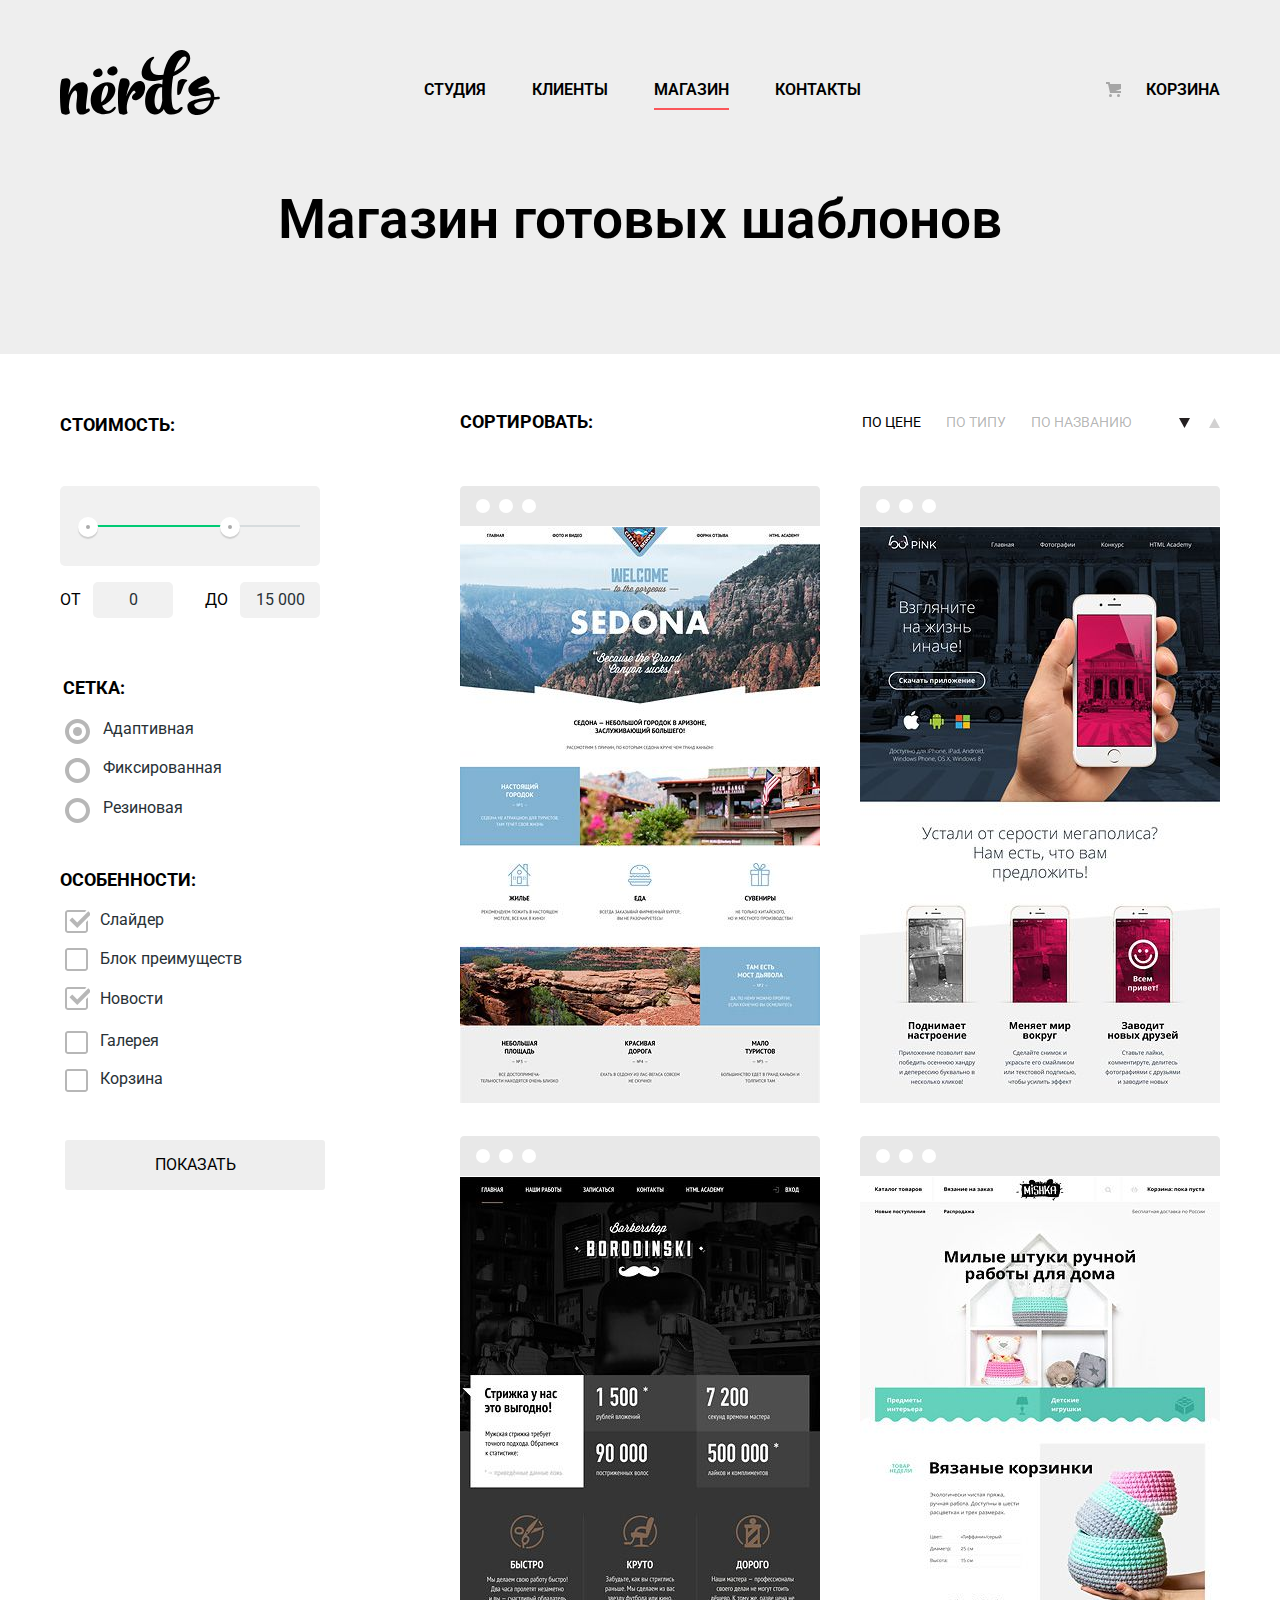
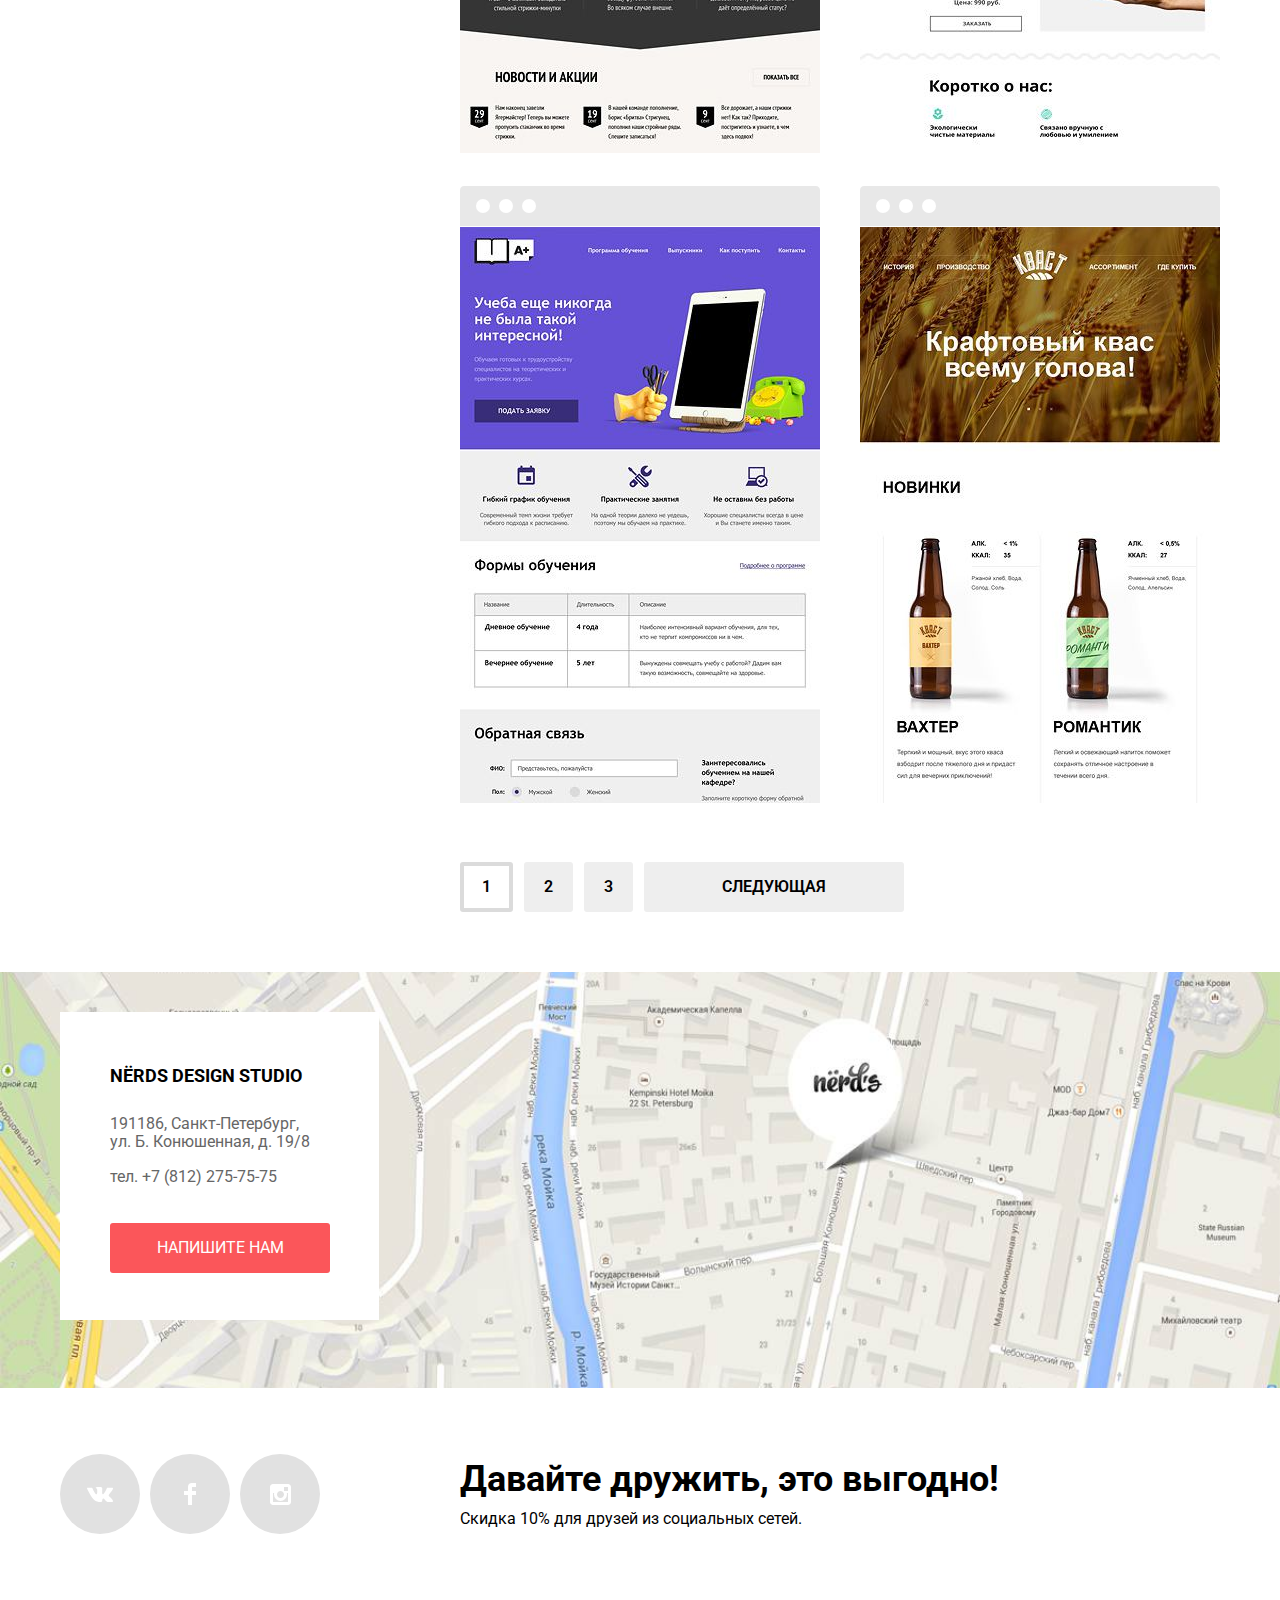
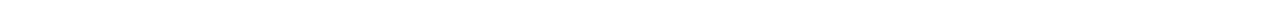
==== commit 731dc29a: "Добавляет правки" ====
--- a/catalog.html
+++ b/catalog.html
@@ -206,8 +206,6 @@
     </div>
 
     <section class="map">
-      <iframe src="https://www.google.com/maps/embed?pb=!1m14!1m8!1m3!1d3997.1700247960416!2d30.320215!3d59.939028!3m2!1i1024!2i768!4f13.1!3m3!1m2!1s0x4696310fca145cc1%3A0x42b32648d8238007!2z0JHQvtC70YzRiNCw0Y8g0JrQvtC90Y7RiNC10L3QvdCw0Y8g0YPQuy4sIDE5LzgsINCh0LDQvdC60YIt0J_QtdGC0LXRgNCx0YPRgNCzLCAxOTExODY!5e0!3m2!1sru!2sru!4v1547030617020"
-        width="100%" height="416px" frameborder="0" style="border:0" allowfullscreen></iframe>
       <div class="container">
         <h2 class="visually-hidden">Контакты</h2>
         <div class="contacts">
--- a/css/minimizstyle.css
+++ b/css/minimizstyle.css
@@ -1 +1 @@
-.main-navigation,body{font-size:16px;color:#000}.pagination-button a,.slider-button,a{text-decoration:none}body{min-width:1200px;margin:0;padding:0;font-family:Roboto,Arial,sans-serif;line-height:24px;font-weight:400;background-color:#fff}.main-header,.slider{background-color:#eee}img{max-width:100%;height:auto}.visually-hidden:not(:focus):not(:active),input[type=checkbox].visually-hidden,input[type=radio].visually-hidden{position:absolute;width:1px;height:1px;margin:-1px;border:0;padding:0;white-space:nowrap;clip-path:inset(100%);clip:rect(0 0 0 0);overflow:hidden}.container{width:1200px;margin:0 auto;padding:0 20px;box-sizing:border-box}.main-header{width:100%;min-height:354px;margin-bottom:84px}.basket,.site-navigation{display:flex;margin-left:auto;margin-bottom:0}.main-header-logo{width:160px;height:65px}.main-navigation{display:flex;justify-content:space-between;line-height:30px;font-weight:600;text-transform:uppercase}.main-header .main-navigation{padding-top:50px}.main-header-logo:focus,.main-header-logo:hover{opacity:.8}.main-header-logo:active{opacity:.3}.site-navigation{flex-wrap:wrap;padding:0;margin-top:0;list-style:none;min-width:515px}.site-navigation li{padding:25px 23px}.basket{padding-top:25px}.basket a,.site-navigation a{display:block;padding-bottom:3px;vertical-align:middle;color:#000}.basket a:focus,.basket a:hover,.site-navigation a:focus,.site-navigation a:hover{color:#fb565a}.basket a:active,.site-navigation a:active{color:rgba(0,0,0,.302)}.site-navigation-current a{border-bottom:2px solid #fb565a}.basket .basket-link{position:relative;padding-left:50px}.basket-link::before{content:"";position:absolute;top:7px;left:10px;width:15px;height:15px;background-image:url(../img/cart-icon.svg);background-repeat:no-repeat;background-position:0 0}.slider{position:relative}.slider-list{margin:0;padding:0;list-style:none}.slider-controls{position:absolute;left:50%;bottom:100px;z-index:100;width:160px;height:18px;text-align:center;font-size:0;transform:translateX(-50%)}.slider-controls label{position:relative;display:inline-block;width:18px;height:18px;padding:8px;vertical-align:top;border-radius:50%}.slider-controls label::after{content:"";position:absolute;top:8px;left:8px;z-index:1;width:18px;height:18px;background:#fff;border-radius:50%}.slider-item:nth-child(1),.slider-item:nth-child(2){background-position:93%;background-repeat:no-repeat}.slider-item{display:none;padding:78px 0}.slider-item:nth-child(1){background-image:url(../img/slide1.png)}.slider-item:nth-child(2){background-image:url(../img/slide2.png)}.slider-item:nth-child(3){background-image:url(../img/slide3.png);background-repeat:no-repeat;background-position:99%}#product-1:checked~.slider-list .slider-item:nth-child(1),#product-2:checked~.slider-list .slider-item:nth-child(2),#product-3:checked~.slider-list .slider-item:nth-child(3){display:block}#product-1:checked~.slider-controls .slider-controls-item--1::before,#product-2:checked~.slider-controls .slider-controls-item--2::before,#product-3:checked~.slider-controls .slider-controls-item--3::before{content:"";position:absolute;left:50%;top:50%;z-index:2;width:4px;height:4px;margin:-4px;background-color:inherit;border:2px solid #c1c1c1;border-radius:50%}.slider-item:nth-child(1) h3,.slider-item:nth-child(2) h3,.slider-item:nth-child(3) h3{max-width:600px;margin:-20px 0 27px;font-size:55px;line-height:55px;font-weight:600;text-align:left;color:#000}.slider-item-text{width:420px;margin:0 0 38px;font-size:16px;line-height:24px;color:#283136}.slider-button{display:block;width:240px;padding:16px 0;font:inherit;font-size:16px;line-height:18px;color:#fff;text-transform:uppercase;text-align:center;background-color:#fb565a;border-radius:3px;border:none}.slider-button:focus,.slider-button:hover{background-color:#e74246}.slider-button:active{color:rgba(255,255,255,.3);background-color:#d7373b;box-shadow:0 3px rgba(0,0,0,.1) inset}.products{margin-bottom:84px}.products-list{display:flex;margin:0;padding:0;list-style:none}.products-item{width:300px;margin-left:100px}.products-item:first-child{margin-left:0}.products-item-image{width:300px;height:146px;margin:0;padding:0}.info-list li::before,.info::before{content:"";height:2px}.products-item:last-child{padding-right:15px}.products-item h3{margin:0;padding:10px 0 0}.products-item p{padding-bottom:15px;padding-right:35px}.products-item-name{font-size:24px;line-height:30px;font-weight:700;color:#000;text-transform:uppercase}.products-item-text{font-size:16px;line-height:24px;font-family:Roboto;color:#283136}.apps-button,.sites-button{font:inherit;border-radius:3px;display:block;width:160px;padding:16px 0;text-align:center;vertical-align:middle;text-transform:uppercase}.sites-button{font-size:16px;line-height:18px;color:#fff;background-color:#fb565a;border:none}.apps-button{font-size:16px;line-height:18px;color:#fff;background-color:#00ca74;border:none}.presents-button{display:block;width:160px;padding:16px 0;font:inherit;font-size:16px;line-height:18px;text-align:center;color:#fff;vertical-align:middle;text-transform:uppercase;background-color:#efc84a;border-radius:3px;border:none}.info-list,.info-text,.info-title,.list-title{text-align:left}.sites-button:focus,.sites-button:hover{color:#fff;background-color:#e74246}.sites-button:active{color:rgba(255,255,255,.302);background-color:#d7373b}.apps-button:focus,.apps-button:hover{color:#fff;background-color:#00bc6c}.apps-button:active{color:rgba(255,255,255,.302);background-color:#00aa62}.presents-button:focus,.presents-button:hover{color:#fff;background-color:#eab534}.presents-button:active{color:rgba(255,255,255,.302);background-color:#e5a722}.info{position:relative;display:flex;flex-direction:row;flex-wrap:nowrap;margin-bottom:84px}.info::before{position:absolute;top:-1px;width:1160px;background-color:#eee}.mission{width:800px;padding-right:120px}.info-title{margin:0 0 35px;padding-top:75px;font-size:45px;line-height:45px;font-weight:600;color:#000}.info-list,.info-text,.list-title,.table-title{font-size:16px;line-height:24px}.info-text{margin:0;color:#283136}.list-title{margin:16px 0 0;padding-top:21px;font-weight:700;color:#000;text-transform:uppercase}.info-list{margin:0;padding:0;list-style:none;color:#283136}.cell-title,.table-title{color:#000;font-weight:700}.info-list li{position:relative;padding-left:36px;padding-top:25px}.info-list li::before{position:absolute;bottom:12px;left:1px;width:25px;background-color:#fb565a}.accuracy{width:360px;padding-top:43px}.accuracy-image{width:360px;height:208px;margin-left:auto}.table{padding-top:40px}.table-title{width:360px;padding-top:35px;text-align:center;text-transform:uppercase}.cell-title{padding-top:17px;padding-bottom:30px;font-size:45px;line-height:10px;text-align:left}.cell-title:first-child{width:114px}.cell-title:nth-child(2){width:117px}.cell-title:last-child{width:120px}.cell-title sup{font-size:60%}.cell-item{padding-top:5px;font-size:16px;line-height:18px;color:#283136;text-align:left}.reference{position:relative;margin-bottom:75px}.reference-list{display:flex;justify-content:space-between;flex-wrap:nowrap;margin:0;padding:40px 0 45px;text-align:center;list-style:none}.reference-item{width:260px;position:relative;opacity:.2}.reference-item:not(:last-child)::after,.reference::after,.reference::before{position:absolute;height:2px;background-color:#eee;content:""}.reference-item:first-child{padding-top:15px}.reference-item:nth-child(2){padding-left:40px}.reference-item:nth-child(3){padding-left:40px;padding-top:20px}.reference-item:last-child{margin-left:auto}.reference::before{bottom:190px;width:1160px;opacity:1}.reference::after{bottom:5px;width:1160px}.reference-item:not(:last-child)::after{transform:rotate(90deg);right:-45px;bottom:56px;width:51px}.contacts,.map{position:relative}.reference-item:focus,.reference-item:hover{opacity:1}.reference-item:active{opacity:.1}.map{width:100%;height:416px;margin-bottom:66px;background:url(../img/map.jpg) 100% center no-repeat #f1efe8;background-size:cover}.contacts,.feedback{background-color:#fff}.contacts{bottom:370px;width:319px;height:308px}.feedback{position:fixed;display:none;box-shadow:0 20px 40px rgba(0,0,0,.75)}.contacts-title{margin:0;padding:49px 30px 24px 50px;font-size:18px;line-height:30px;font-weight:700;text-align:left;color:#000}.contacts-address,.contacts-phone{width:210px;margin:0;padding:0 30px 17px 50px;font-size:16px;line-height:18px;color:#666;text-align:left}.contacts-button{display:block;width:220px;padding:16px 0;margin:20px 30px 0 50px;font:inherit;font-size:16px;line-height:18px;text-align:center;color:#fff;vertical-align:middle;text-transform:uppercase;background-color:#fb565a;border:none;border-radius:3px}.contacts-button:focus,.contacts-button:hover{background-color:#e74246}.contacts-button:active{color:#e37376;background-color:#d7373b}@keyframes bounce{0%{transform:translateY(-2000px)}70%{transform:translateY(30px)}90%{transform:translateY(-10px)}100%{transform:translateY(0)}}@keyframes shake{0%,100%{transform:translateX(0)}10%,30%,50%,70%,90%{transform:translateX(-10px)}20%,40%,60%,80%{transform:translateX(10px)}}.modal-show{display:block;animation:bounce .6s}.modal-error{animation:shake .6s}.feedback-login{top:10px;left:50%;width:960px;margin-left:-480px;padding:65px 100px 85px}.modal-close{position:absolute;top:70px;right:85px;width:30px;height:30px;font-size:0;background-color:transparent;border:0;cursor:pointer}.modal-close::after,.modal-close::before{content:"";position:absolute;left:2px;width:25px;height:3px;background-color:rgba(251,86,90,.3)}.modal-close::before{transform:rotate(45deg)}.modal-close::after{transform:rotate(-45deg)}.modal-close:focus::after,.modal-close:focus::before,.modal-close:hover::after,.modal-close:hover::before{background-color:rgba(251,86,90,1)}.modal-close:active::after,.modal-close:active::before{background-color:rgba(251,86,90,.1)}.feedback-item input[type=email],.feedback-item input[type=text]{box-sizing:border-box;width:360px;height:50px;margin-top:5px;padding-left:10px}.feedback-item input[type=email]:invalid{color:#e74246;border:2px solid #e74246}.feedback-item input,.feedback-letter textarea{font:inherit;text-align:left;color:#444;background-color:transparent;border:2px solid #d7dcde;display:flex}.feedback-item input{flex-wrap:wrap;font-size:16px;line-height:18px}.feedback-letter textarea{flex-wrap:wrap;box-sizing:border-box;width:760px;height:120px;padding-left:10px;padding-top:10px;margin-top:5px;font-size:16px;line-height:18px}.feedback-info{display:flex;flex-wrap:nowrap;justify-content:flex-start}.feedback-button{display:block;width:260px;padding:16px 0;margin-top:50px;font:inherit;font-size:16px;line-height:18px;text-align:center;color:#fff;vertical-align:middle;text-transform:uppercase;background-color:#fb565a;border:none;border-radius:3px}.feedback-item input:focus,.feedback-item input:hover{border:2px solid #b4b9bb}.feedback-item input:active{border:2px solid #000}.feedback-letter textarea:focus,.feedback-letter textarea:hover{border:2px solid #b4b9bb}.feedback-letter textarea:active{border:2px solid #000}.feedback-head{margin:0;font-size:45px;line-height:45px;font-weight:600;text-align:left;color:#000}.feedback-item{margin:0;padding-top:40px;padding-right:40px}.feedback-letter{margin-top:30px}.feedback-item label,.feedback-letter label{font-size:16px;line-height:18px;font-weight:700;text-align:left;color:#000}.page-title{margin:0;padding-top:57px;font-size:55px;line-height:55px;font-weight:600;text-align:center;color:#000}.filters-catalog{display:flex;justify-content:space-between;margin-bottom:60px;margin-top:-25px}.filters{display:flex;justify-content:space-between;width:260px}.filter fieldset{padding:0;margin:0;border:none}.filter legend{margin-bottom:19px;font-size:18px;line-height:30px;font-weight:700;text-align:left;text-transform:uppercase}.net legend{margin-bottom:16px}.features legend{margin-bottom:15px}.filter ul{margin:0;padding:0;font-size:16px;line-height:20px;color:#283136;list-style:none}.filter-selection{padding-bottom:18px;padding-left:40px}.filter-selection:nth-child(3){padding-bottom:22px}.filter-selection label{position:relative;display:block;cursor:pointer;user-select:none}.filter-selection:nth-child(2) label{padding-top:1px}.filter-selection:nth-child(3) label{padding-top:2px}.filter-input:focus+label,.filter-input:hover+label{color:#4d4d4d}.filter-input-checkbox+label::before{content:"";position:absolute;left:-35px;top:0;width:24px;height:24px;background-image:url(../img/checkbox-off.svg);background-repeat:no-repeat;background-position:0 0;opacity:.4}.adaptive:checked~label::before,.filter-input-radio+label::before,.fixed:checked~label::before,.rubber:checked~label::before{content:"";position:absolute;width:25px;height:25px;background-repeat:no-repeat;background-position:0 0}.filter-input-radio+label::before{left:-38px;background-image:url(../img/radio-off.svg);opacity:.4}.adaptive:checked~label::before,.fixed:checked~label::before,.rubber:checked~label::before{left:-38px;background-image:url(../img/radio-on.svg)}.advantageblock:checked~label::before,.gallery:checked~label::before,.news:checked~label::before,.pannier:checked~label::before,.slider:checked~label::before{content:"";position:absolute;left:-35px;width:25px;height:25px;background-image:url(../img/checkbox-on.svg);background-repeat:no-repeat;background-position:0 0}.filter-input-checkbox:focus+label::before,.filter-input-checkbox:hover+label::before,.filter-input-radio:focus+label::before,.filter-input-radio:hover+label::before{opacity:1}.filter-input-checkbox:disabled+label,.filter-input-radio:disabled+label{color:rgba(40,49,54,.302);opacity:.3}.filter-item{margin:0;padding:0;border:none}.range-filter{width:260px;padding-top:30px;margin-bottom:55px}.filter-item legend{font-size:18px;line-height:24px;text-transform:uppercase;font-weight:700}.filter-item+fieldset{margin-bottom:25px;margin-left:3px}.range-controls{position:relative;height:41px;margin-bottom:16px;padding-top:39px;padding-right:20px;padding-left:20px;background-color:#f1f1f1;border-radius:5px}.range-controls .scale{height:2px;background:#d7dcde}.range-controls .bar{width:100%;height:2px;background:#00ca74}.range-controls .toggle{position:absolute;top:31px;left:0;width:4px;height:4px;padding:0;border:8px solid #fff;background-color:#ababab;box-shadow:0 2px 1px 0 #cfcfcf;border-radius:50%;cursor:pointer}.range-controls .toggle-min{left:18px}.range-controls .toggle-max{left:160px}.price-controls{font-size:0}.price-controls label{display:inline-block;width:50%;vertical-align:top;font-size:16px;text-transform:uppercase}.price-controls input{width:60px;padding:9px 10px;margin-left:8px;font-family:Roboto,Arial,sans-serif;font-size:16px;text-align:center;color:#283136;border:none;border-radius:5px;background:#f1f1f1}.max-price{text-align:right}.sort-list,.sort-title{line-height:18px;text-align:left;text-transform:uppercase}.sort{display:flex}.sort-title{margin:0;padding:0 260px 56px 0;font-size:18px;font-weight:700;color:#000}.sort-list,.sort-switch{justify-content:flex-end;padding:0;display:flex;list-style:none}.sort-list a{color:rgba(0,0,0,.302)}.sort-list{flex-wrap:wrap;margin:0 auto;font-size:14px;color:#000}.sort-list li{margin-right:25px}.sort-switch{flex-wrap:wrap;margin:0 55px 0 auto}.sort-switch li{position:relative;display:flex;justify-content:flex-end;flex-wrap:wrap}.sort-switch-down::after,.sort-switch-up::after{content:"";position:absolute;top:5px;width:11px;height:10px;background-repeat:no-repeat;background-position:0 0;opacity:.2;cursor:pointer}.sort-switch-down::after{right:-15px;background-image:url(../img/icon-down-dir.svg)}.sort-switch-up::after{right:-45px;background-image:url(../img/icon-up-dir.svg)}.sort-switch-down:focus::after,.sort-switch-down:hover::after,.sort-switch-up:focus::after,.sort-switch-up:hover::after{opacity:.6}.sort-switch-current::after,.sort-switch-current::before,.sort-switch-down:active::after,.sort-switch-up:active::after{opacity:1}.catalog-template li::before,.catalog-template li:nth-child(even)::before{content:"";top:-1px;height:40px;background-image:url(../img/browser.svg);background-repeat:no-repeat;background-position:0 0;opacity:.12}.sort-list a:focus,.sort-list a:hover{color:rgba(0,0,0,.6)}.sort-list a:active,.sort-list-current a{color:#000}.filter-button{display:block;width:260px;padding:16px 0;margin-top:33px;margin-left:5px;font:inherit;font-size:16px;line-height:18px;text-align:center;color:#000;vertical-align:middle;text-transform:uppercase;background-color:#eee;border:none;border-radius:3px}.filter-button:focus,.filter-button:hover{background-color:#dfdfdf}.filter-button:active{color:rgba(0,0,0,.302);background-color:#d5d5d5}.catalog{width:820px;margin-left:auto;margin-right:auto;padding-left:140px}.catalog-template{width:770px;display:flex;flex-wrap:wrap;padding:0;margin:0 auto;text-align:center;list-style:none}.catalog-template li{position:relative}.catalog-template li::before{position:absolute;left:0;width:360px}.catalog-template li:nth-child(even)::before{position:absolute;left:40px;width:360px}.catalog-template li:hover::before{opacity:1}.catalog-item{width:360px;padding-bottom:15px;padding-top:40px}.catalog-item:nth-child(even){padding-left:40px}.catalog-item:nth-child(3),.catalog-item:nth-child(4),.catalog-item:nth-child(5),.catalog-item:nth-child(6){margin-top:12px}.catalog-template-card{position:absolute;display:none;width:360px;bottom:25px;background-color:#eee}.catalog-item:hover .catalog-template-card{display:block}.catalog-template-title{font:inherit;font-size:18px;line-height:30px;font-weight:700;text-align:center;color:#000;text-transform:uppercase}.catalog-template-info{width:240px;font:inherit;font-size:16px;line-height:18px;text-align:center;color:#666;margin:15px auto}.catalog-template-card h3{margin:30px 0 0;padding:0}.catalog-button{display:block;justify-content:center;width:200px;padding:16px 0;font:inherit;font-size:16px;line-height:18px;text-align:center;color:#fff;vertical-align:middle;text-transform:uppercase;background-color:#fb565a;border:none;border-radius:3px;margin:30px auto 40px}.catalog-button:focus,.catalog-button:hover{background-color:#e74246}.catalog-button:active{background-color:#d7373b}.pagination-list{display:flex;flex-wrap:wrap;padding:37px 0 0;margin:0;font-size:16px;line-height:18px;font-weight:600;text-align:center;list-style:none}.pagination-button a,.pagination-item a{display:block;color:#000;background-color:#eee}.pagination-item{margin-right:11px}.pagination-item a{padding:16px 20px;text-align:center;border-radius:3px}.pagination-button a{padding:16px 0;width:260px;text-transform:uppercase;border:none;border-radius:3px}.pagination-item a:focus,.pagination-item a:hover{background-color:#dfdfdf}.pagination-item a:active{color:#b7b7b7;background-color:#d5d5d5;box-shadow:inset 0 3px 0 0 #bfbfbf}.pagination-item-current a{padding:12px 18px;color:#000;background-color:#fff;border:4px solid #dbdbdb}.pagination-button a:focus,.pagination-button a:hover{color:#000;background-color:#dfdfdf}.pagination-button a:active{color:#b7b7b7;background-color:#d5d5d5;box-shadow:inset 0 3px 0 0 #bfbfbf}.main-footer{display:flex;justify-content:space-between;margin-bottom:70px}.footer-social{display:flex;margin:0;padding:0;width:260px;text-align:center;list-style:none}.social-button{display:flex;align-items:center;justify-content:center;margin:0 auto;padding:0;width:80px;height:80px;color:#fff;background-color:#e1e1e1;border-radius:50%}.footer-social li{padding:0 5px 5px}.footer-social li:nth-child(1){padding-left:0}.social-button:focus,.social-button:hover{background-color:#e74246}.social-button:active{color:#e37376;background-color:#d7373b}.friend-text,.friend-title{text-align:left;color:#000}.social-button:active path{fill:#e37376}.friend{width:560px;margin-left:auto;margin-right:200px;padding-top:7px}.friend-title{margin:0 auto;font-size:36px;line-height:36px;font-weight:700}.friend-text{margin:11px 0 0;font-size:16px;line-height:22px}
+.main-navigation,body{font-size:16px;color:#000}.pagination-button a,.slider-button,a{text-decoration:none}body{min-width:1200px;margin:0;padding:0;font-family:Roboto,Arial,sans-serif;line-height:24px;font-weight:400;background-color:#fff}.main-header,.slider{background-color:#eee}img{max-width:100%;height:auto}.visually-hidden:not(:focus):not(:active),input[type=checkbox].visually-hidden,input[type=radio].visually-hidden{position:absolute;width:1px;height:1px;margin:-1px;border:0;padding:0;white-space:nowrap;clip-path:inset(100%);clip:rect(0 0 0 0);overflow:hidden}.container{width:1200px;margin:0 auto;padding:0 20px;box-sizing:border-box}.main-header{width:100%;min-height:354px;margin-bottom:84px}.basket,.site-navigation{display:flex;margin-left:auto;margin-bottom:0}.main-header-logo{width:160px;height:65px}.main-navigation{display:flex;justify-content:space-between;line-height:30px;font-weight:600;text-transform:uppercase}.main-header .main-navigation{padding-top:50px}.main-header-logo:focus,.main-header-logo:hover{opacity:.8}.main-header-logo:active{opacity:.3}.site-navigation{flex-wrap:wrap;padding:0;margin-top:0;list-style:none;min-width:515px}.site-navigation li{padding:25px 23px}.basket{padding-top:25px}.basket a,.site-navigation a{display:block;padding-bottom:3px;vertical-align:middle;color:#000}.basket a:focus,.basket a:hover,.site-navigation a:focus,.site-navigation a:hover{color:#fb565a}.basket a:active,.site-navigation a:active{color:rgba(0,0,0,.302)}.site-navigation-current a{border-bottom:2px solid #fb565a}.basket .basket-link{position:relative;padding-left:50px}.basket-link::before{content:"";position:absolute;top:7px;left:10px;width:15px;height:15px;background-image:url(../img/cart-icon.svg);background-repeat:no-repeat;background-position:0 0}.slider{position:relative}.slider-list{margin:0;padding:0;list-style:none}.slider-controls{position:absolute;left:50%;bottom:100px;z-index:100;width:160px;height:18px;text-align:center;font-size:0;transform:translateX(-50%)}.slider-controls label{position:relative;display:inline-block;width:18px;height:18px;padding:8px;vertical-align:top;border-radius:50%}.slider-controls label::after{content:"";position:absolute;top:8px;left:8px;z-index:1;width:18px;height:18px;background:#fff;border-radius:50%}.slider-item:nth-child(1),.slider-item:nth-child(2){background-position:93%;background-repeat:no-repeat}.slider-item{display:none;padding:78px 0}.slider-item:nth-child(1){background-image:url(../img/slide1.png)}.slider-item:nth-child(2){background-image:url(../img/slide2.png)}.slider-item:nth-child(3){background-image:url(../img/slide3.png);background-repeat:no-repeat;background-position:99%}#product-1:checked~.slider-list .slider-item:nth-child(1),#product-2:checked~.slider-list .slider-item:nth-child(2),#product-3:checked~.slider-list .slider-item:nth-child(3){display:block}#product-1:checked~.slider-controls .slider-controls-item--1::before,#product-2:checked~.slider-controls .slider-controls-item--2::before,#product-3:checked~.slider-controls .slider-controls-item--3::before{content:"";position:absolute;left:50%;top:50%;z-index:2;width:4px;height:4px;margin:-4px;background-color:inherit;border:2px solid #c1c1c1;border-radius:50%}.slider-item:nth-child(1) h3,.slider-item:nth-child(2) h3,.slider-item:nth-child(3) h3{max-width:600px;margin:-20px 0 27px;font-size:55px;line-height:55px;font-weight:600;text-align:left;color:#000}.slider-item-text{width:420px;margin:0 0 38px;font-size:16px;line-height:24px;color:#283136}.slider-button{display:block;width:240px;padding:16px 0;font:inherit;font-size:16px;line-height:18px;color:#fff;text-transform:uppercase;text-align:center;background-color:#fb565a;border-radius:3px;border:none}.slider-button:focus,.slider-button:hover{background-color:#e74246}.slider-button:active{color:rgba(255,255,255,.3);background-color:#d7373b;box-shadow:0 3px rgba(0,0,0,.1) inset}.products{margin-bottom:84px}.products-list{display:flex;margin:0;padding:0;list-style:none}.products-item{width:300px;margin-left:100px}.products-item:first-child{margin-left:0}.products-item-image{width:300px;height:146px;margin:0;padding:0}.info-list li::before,.info::before{content:"";height:2px}.products-item:last-child{padding-right:15px}.products-item h3{margin:0;padding:10px 0 0}.products-item p{padding-bottom:15px;padding-right:35px}.products-item-name{font-size:24px;line-height:30px;font-weight:700;color:#000;text-transform:uppercase}.products-item-text{font-size:16px;line-height:24px;font-family:Roboto;color:#283136}.apps-button,.sites-button{font:inherit;border-radius:3px;display:block;width:160px;padding:16px 0;text-align:center;vertical-align:middle;text-transform:uppercase}.sites-button{font-size:16px;line-height:18px;color:#fff;background-color:#fb565a;border:none}.apps-button{font-size:16px;line-height:18px;color:#fff;background-color:#00ca74;border:none}.presents-button{display:block;width:160px;padding:16px 0;font:inherit;font-size:16px;line-height:18px;text-align:center;color:#fff;vertical-align:middle;text-transform:uppercase;background-color:#efc84a;border-radius:3px;border:none}.info-list,.info-text,.info-title,.list-title{text-align:left}.sites-button:focus,.sites-button:hover{color:#fff;background-color:#e74246}.sites-button:active{color:rgba(255,255,255,.302);background-color:#d7373b}.apps-button:focus,.apps-button:hover{color:#fff;background-color:#00bc6c}.apps-button:active{color:rgba(255,255,255,.302);background-color:#00aa62}.presents-button:focus,.presents-button:hover{color:#fff;background-color:#eab534}.presents-button:active{color:rgba(255,255,255,.302);background-color:#e5a722}.info{position:relative;display:flex;flex-direction:row;flex-wrap:nowrap;margin-bottom:84px}.info::before{position:absolute;top:-1px;width:1160px;background-color:#eee}.mission{width:800px;padding-right:120px}.info-title{margin:0 0 35px;padding-top:75px;font-size:45px;line-height:45px;font-weight:600;color:#000}.info-list,.info-text,.list-title,.table-title{font-size:16px;line-height:24px}.info-text{margin:0;color:#283136}.list-title{margin:16px 0 0;padding-top:21px;font-weight:700;color:#000;text-transform:uppercase}.info-list{margin:0;padding:0;list-style:none;color:#283136}.cell-title,.table-title{color:#000;font-weight:700}.info-list li{position:relative;padding-left:36px;padding-top:25px}.info-list li::before{position:absolute;bottom:12px;left:1px;width:25px;background-color:#fb565a}.accuracy{width:360px;padding-top:43px}.accuracy-image{width:360px;height:208px;margin-left:auto}.table{padding-top:40px}.table-title{width:360px;padding-top:35px;text-align:center;text-transform:uppercase}.cell-title{padding-top:17px;padding-bottom:30px;font-size:45px;line-height:10px;text-align:left}.cell-title:first-child{width:114px}.cell-title:nth-child(2){width:117px}.cell-title:last-child{width:120px}.cell-title sup{font-size:60%}.cell-item{padding-top:5px;font-size:16px;line-height:18px;color:#283136;text-align:left}.reference{position:relative;margin-bottom:75px}.reference-list{display:flex;justify-content:space-between;flex-wrap:nowrap;margin:0;padding:40px 0 45px;text-align:center;list-style:none}.reference-item{width:260px;position:relative;opacity:.2}.reference-item:not(:last-child)::after,.reference::after,.reference::before{position:absolute;height:2px;background-color:#eee;content:""}.reference-item:first-child{padding-top:15px}.reference-item:nth-child(2){padding-left:40px}.reference-item:nth-child(3){padding-left:40px;padding-top:20px}.reference-item:last-child{margin-left:auto}.reference::before{bottom:190px;width:1160px;opacity:1}.reference::after{bottom:5px;width:1160px}.reference-item:not(:last-child)::after{transform:rotate(90deg);right:-45px;bottom:56px;width:51px}.contacts,.map{position:relative}.reference-item:focus,.reference-item:hover{opacity:1}.reference-item:active{opacity:.1}.map{width:100%;height:416px;margin-bottom:66px;background:url(../img/map.jpg) 100% center no-repeat #f1efe8;background-size:cover}.contacts,.feedback{background-color:#fff}.contacts{top:40px;width:319px;height:308px}.feedback{position:fixed;display:none;box-shadow:0 20px 40px rgba(0,0,0,.75)}.contacts-title{margin:0;padding:49px 30px 24px 50px;font-size:18px;line-height:30px;font-weight:700;text-align:left;color:#000}.contacts-address,.contacts-phone{width:210px;margin:0;padding:0 30px 17px 50px;font-size:16px;line-height:18px;color:#666;text-align:left}.contacts-button{display:block;width:220px;padding:16px 0;margin:20px 30px 0 50px;font:inherit;font-size:16px;line-height:18px;text-align:center;color:#fff;vertical-align:middle;text-transform:uppercase;background-color:#fb565a;border:none;border-radius:3px}.contacts-button:focus,.contacts-button:hover{background-color:#e74246}.contacts-button:active{color:#e37376;background-color:#d7373b}@keyframes bounce{0%{transform:translateY(-2000px)}70%{transform:translateY(30px)}90%{transform:translateY(-10px)}100%{transform:translateY(0)}}@keyframes shake{0%,100%{transform:translateX(0)}10%,30%,50%,70%,90%{transform:translateX(-10px)}20%,40%,60%,80%{transform:translateX(10px)}}.modal-show{display:block;animation:bounce .6s}.modal-error{animation:shake .6s}.feedback-login{top:10px;left:50%;width:960px;margin-left:-480px;padding:65px 100px 85px}.modal-close{position:absolute;top:70px;right:85px;width:30px;height:30px;font-size:0;background-color:transparent;border:0;cursor:pointer}.modal-close::after,.modal-close::before{content:"";position:absolute;left:2px;width:25px;height:3px;background-color:rgba(251,86,90,.3)}.modal-close::before{transform:rotate(45deg)}.modal-close::after{transform:rotate(-45deg)}.modal-close:focus::after,.modal-close:focus::before,.modal-close:hover::after,.modal-close:hover::before{background-color:rgba(251,86,90,1)}.modal-close:active::after,.modal-close:active::before{background-color:rgba(251,86,90,.1)}.feedback-item input[type=email],.feedback-item input[type=text]{box-sizing:border-box;width:360px;height:50px;margin-top:5px;padding-left:10px}.feedback-item input[type=email]:invalid{color:#e74246;border:2px solid #e74246}.feedback-item input,.feedback-letter textarea{font:inherit;text-align:left;color:#444;background-color:transparent;border:2px solid #d7dcde;display:flex}.feedback-item input{flex-wrap:wrap;font-size:16px;line-height:18px}.feedback-letter textarea{flex-wrap:wrap;box-sizing:border-box;width:760px;height:120px;padding-left:10px;padding-top:10px;margin-top:5px;font-size:16px;line-height:18px}.feedback-info{display:flex;flex-wrap:nowrap;justify-content:flex-start}.feedback-button{display:block;width:260px;padding:16px 0;margin-top:50px;font:inherit;font-size:16px;line-height:18px;text-align:center;color:#fff;vertical-align:middle;text-transform:uppercase;background-color:#fb565a;border:none;border-radius:3px}.feedback-item input:focus,.feedback-item input:hover{border:2px solid #b4b9bb}.feedback-item input:active{border:2px solid #000}.feedback-letter textarea:focus,.feedback-letter textarea:hover{border:2px solid #b4b9bb}.feedback-letter textarea:active{border:2px solid #000}.feedback-head{margin:0;font-size:45px;line-height:45px;font-weight:600;text-align:left;color:#000}.feedback-item{margin:0;padding-top:40px;padding-right:40px}.feedback-letter{margin-top:30px}.feedback-item label,.feedback-letter label{font-size:16px;line-height:18px;font-weight:700;text-align:left;color:#000}.page-title{margin:0;padding-top:57px;font-size:55px;line-height:55px;font-weight:600;text-align:center;color:#000}.filters-catalog{display:flex;justify-content:space-between;margin-bottom:60px;margin-top:-25px}.filters{display:flex;justify-content:space-between;width:260px}.filter fieldset{padding:0;margin:0;border:none}.filter legend{margin-bottom:19px;font-size:18px;line-height:30px;font-weight:700;text-align:left;text-transform:uppercase}.net legend{margin-bottom:16px}.features legend{margin-bottom:15px}.filter ul{margin:0;padding:0;font-size:16px;line-height:20px;color:#283136;list-style:none}.filter-selection{padding-bottom:18px;padding-left:40px}.filter-selection:nth-child(3){padding-bottom:22px}.filter-selection label{position:relative;display:block;cursor:pointer;user-select:none}.filter-selection:nth-child(2) label{padding-top:1px}.filter-selection:nth-child(3) label{padding-top:2px}.filter-input:focus+label,.filter-input:hover+label{color:#4d4d4d}.filter-input-checkbox+label::before{content:"";position:absolute;left:-35px;top:0;width:24px;height:24px;background-image:url(../img/checkbox-off.svg);background-repeat:no-repeat;background-position:0 0;opacity:.4}.adaptive:checked~label::before,.filter-input-radio+label::before,.fixed:checked~label::before,.rubber:checked~label::before{content:"";position:absolute;width:25px;height:25px;background-repeat:no-repeat;background-position:0 0}.filter-input-radio+label::before{left:-38px;background-image:url(../img/radio-off.svg);opacity:.4}.adaptive:checked~label::before,.fixed:checked~label::before,.rubber:checked~label::before{left:-38px;background-image:url(../img/radio-on.svg)}.advantageblock:checked~label::before,.gallery:checked~label::before,.news:checked~label::before,.pannier:checked~label::before,.slider:checked~label::before{content:"";position:absolute;left:-35px;width:25px;height:25px;background-image:url(../img/checkbox-on.svg);background-repeat:no-repeat;background-position:0 0}.filter-input-checkbox:focus+label::before,.filter-input-checkbox:hover+label::before,.filter-input-radio:focus+label::before,.filter-input-radio:hover+label::before{opacity:1}.filter-input-checkbox:disabled+label,.filter-input-radio:disabled+label{color:rgba(40,49,54,.302);opacity:.3}.filter-item{margin:0;padding:0;border:none}.range-filter{width:260px;padding-top:30px;margin-bottom:55px}.filter-item legend{font-size:18px;line-height:24px;text-transform:uppercase;font-weight:700}.filter-item+fieldset{margin-bottom:25px;margin-left:3px}.range-controls{position:relative;height:41px;margin-bottom:16px;padding-top:39px;padding-right:20px;padding-left:20px;background-color:#f1f1f1;border-radius:5px}.range-controls .scale{height:2px;background:#d7dcde}.range-controls .bar{width:100%;height:2px;background:#00ca74}.range-controls .toggle{position:absolute;top:31px;left:0;width:4px;height:4px;padding:0;border:8px solid #fff;background-color:#ababab;box-shadow:0 2px 1px 0 #cfcfcf;border-radius:50%;cursor:pointer}.range-controls .toggle-min{left:18px}.range-controls .toggle-max{left:160px}.price-controls{font-size:0}.price-controls label{display:inline-block;width:50%;vertical-align:top;font-size:16px;text-transform:uppercase}.price-controls input{width:60px;padding:9px 10px;margin-left:8px;font-family:Roboto,Arial,sans-serif;font-size:16px;text-align:center;color:#283136;border:none;border-radius:5px;background:#f1f1f1}.max-price{text-align:right}.sort-list,.sort-title{line-height:18px;text-align:left;text-transform:uppercase}.sort{display:flex}.sort-title{margin:0;padding:0 260px 56px 0;font-size:18px;font-weight:700;color:#000}.sort-list,.sort-switch{justify-content:flex-end;padding:0;display:flex;list-style:none}.sort-list a{color:rgba(0,0,0,.302)}.sort-list{flex-wrap:wrap;margin:0 auto;font-size:14px;color:#000}.sort-list li{margin-right:25px}.sort-switch{flex-wrap:wrap;margin:0 55px 0 auto}.sort-switch li{position:relative;display:flex;justify-content:flex-end;flex-wrap:wrap}.sort-switch-down::after,.sort-switch-up::after{content:"";position:absolute;top:5px;width:11px;height:10px;background-repeat:no-repeat;background-position:0 0;opacity:.2;cursor:pointer}.sort-switch-down::after{right:-15px;background-image:url(../img/icon-down-dir.svg)}.sort-switch-up::after{right:-45px;background-image:url(../img/icon-up-dir.svg)}.sort-switch-down:focus::after,.sort-switch-down:hover::after,.sort-switch-up:focus::after,.sort-switch-up:hover::after{opacity:.6}.sort-switch-current::after,.sort-switch-current::before,.sort-switch-down:active::after,.sort-switch-up:active::after{opacity:1}.catalog-template li::before,.catalog-template li:nth-child(even)::before{content:"";top:-1px;height:40px;background-image:url(../img/browser.svg);background-repeat:no-repeat;background-position:0 0;opacity:.12}.sort-list a:focus,.sort-list a:hover{color:rgba(0,0,0,.6)}.sort-list a:active,.sort-list-current a{color:#000}.filter-button{display:block;width:260px;padding:16px 0;margin-top:33px;margin-left:5px;font:inherit;font-size:16px;line-height:18px;text-align:center;color:#000;vertical-align:middle;text-transform:uppercase;background-color:#eee;border:none;border-radius:3px}.filter-button:focus,.filter-button:hover{background-color:#dfdfdf}.filter-button:active{color:rgba(0,0,0,.302);background-color:#d5d5d5}.catalog{width:820px;margin-left:auto;margin-right:auto;padding-left:140px}.catalog-template{width:770px;display:flex;flex-wrap:wrap;padding:0;margin:0 auto;text-align:center;list-style:none}.catalog-template li{position:relative}.catalog-template li::before{position:absolute;left:0;width:360px}.catalog-template li:nth-child(even)::before{position:absolute;left:40px;width:360px}.catalog-template li:hover::before{opacity:1}.catalog-item{width:360px;padding-bottom:15px;padding-top:40px}.catalog-item:nth-child(even){padding-left:40px}.catalog-item:nth-child(3),.catalog-item:nth-child(4),.catalog-item:nth-child(5),.catalog-item:nth-child(6){margin-top:12px}.catalog-template-card{position:absolute;display:none;width:360px;bottom:25px;background-color:#eee}.catalog-item:hover .catalog-template-card{display:block}.catalog-template-title{font:inherit;font-size:18px;line-height:30px;font-weight:700;text-align:center;color:#000;text-transform:uppercase}.catalog-template-info{width:240px;font:inherit;font-size:16px;line-height:18px;text-align:center;color:#666;margin:15px auto}.catalog-template-card h3{margin:30px 0 0;padding:0}.catalog-button{display:block;justify-content:center;width:200px;padding:16px 0;font:inherit;font-size:16px;line-height:18px;text-align:center;color:#fff;vertical-align:middle;text-transform:uppercase;background-color:#fb565a;border:none;border-radius:3px;margin:30px auto 40px}.catalog-button:focus,.catalog-button:hover{background-color:#e74246}.catalog-button:active{background-color:#d7373b}.pagination-list{display:flex;flex-wrap:wrap;padding:37px 0 0;margin:0;font-size:16px;line-height:18px;font-weight:600;text-align:center;list-style:none}.pagination-button a,.pagination-item a{display:block;color:#000;background-color:#eee}.pagination-item{margin-right:11px}.pagination-item a{padding:16px 20px;text-align:center;border-radius:3px}.pagination-button a{padding:16px 0;width:260px;text-transform:uppercase;border:none;border-radius:3px}.pagination-item a:focus,.pagination-item a:hover{background-color:#dfdfdf}.pagination-item a:active{color:#b7b7b7;background-color:#d5d5d5;box-shadow:inset 0 3px 0 0 #bfbfbf}.pagination-item-current a{padding:12px 18px;color:#000;background-color:#fff;border:4px solid #dbdbdb}.pagination-button a:focus,.pagination-button a:hover{color:#000;background-color:#dfdfdf}.pagination-button a:active{color:#b7b7b7;background-color:#d5d5d5;box-shadow:inset 0 3px 0 0 #bfbfbf}.main-footer{display:flex;justify-content:space-between;margin-bottom:70px}.footer-social{display:flex;margin:0;padding:0;width:260px;text-align:center;list-style:none}.social-button{display:flex;align-items:center;justify-content:center;margin:0 auto;padding:0;width:80px;height:80px;color:#fff;background-color:#e1e1e1;border-radius:50%}.footer-social li{padding:0 5px 5px}.footer-social li:nth-child(1){padding-left:0}.social-button:focus,.social-button:hover{background-color:#e74246}.social-button:active{color:#e37376;background-color:#d7373b}.friend-text,.friend-title{text-align:left;color:#000}.social-button:active path{fill:#e37376}.friend{width:560px;margin-left:auto;margin-right:200px;padding-top:7px}.friend-title{margin:0 auto;font-size:36px;line-height:36px;font-weight:700}.friend-text{margin:11px 0 0;font-size:16px;line-height:22px}
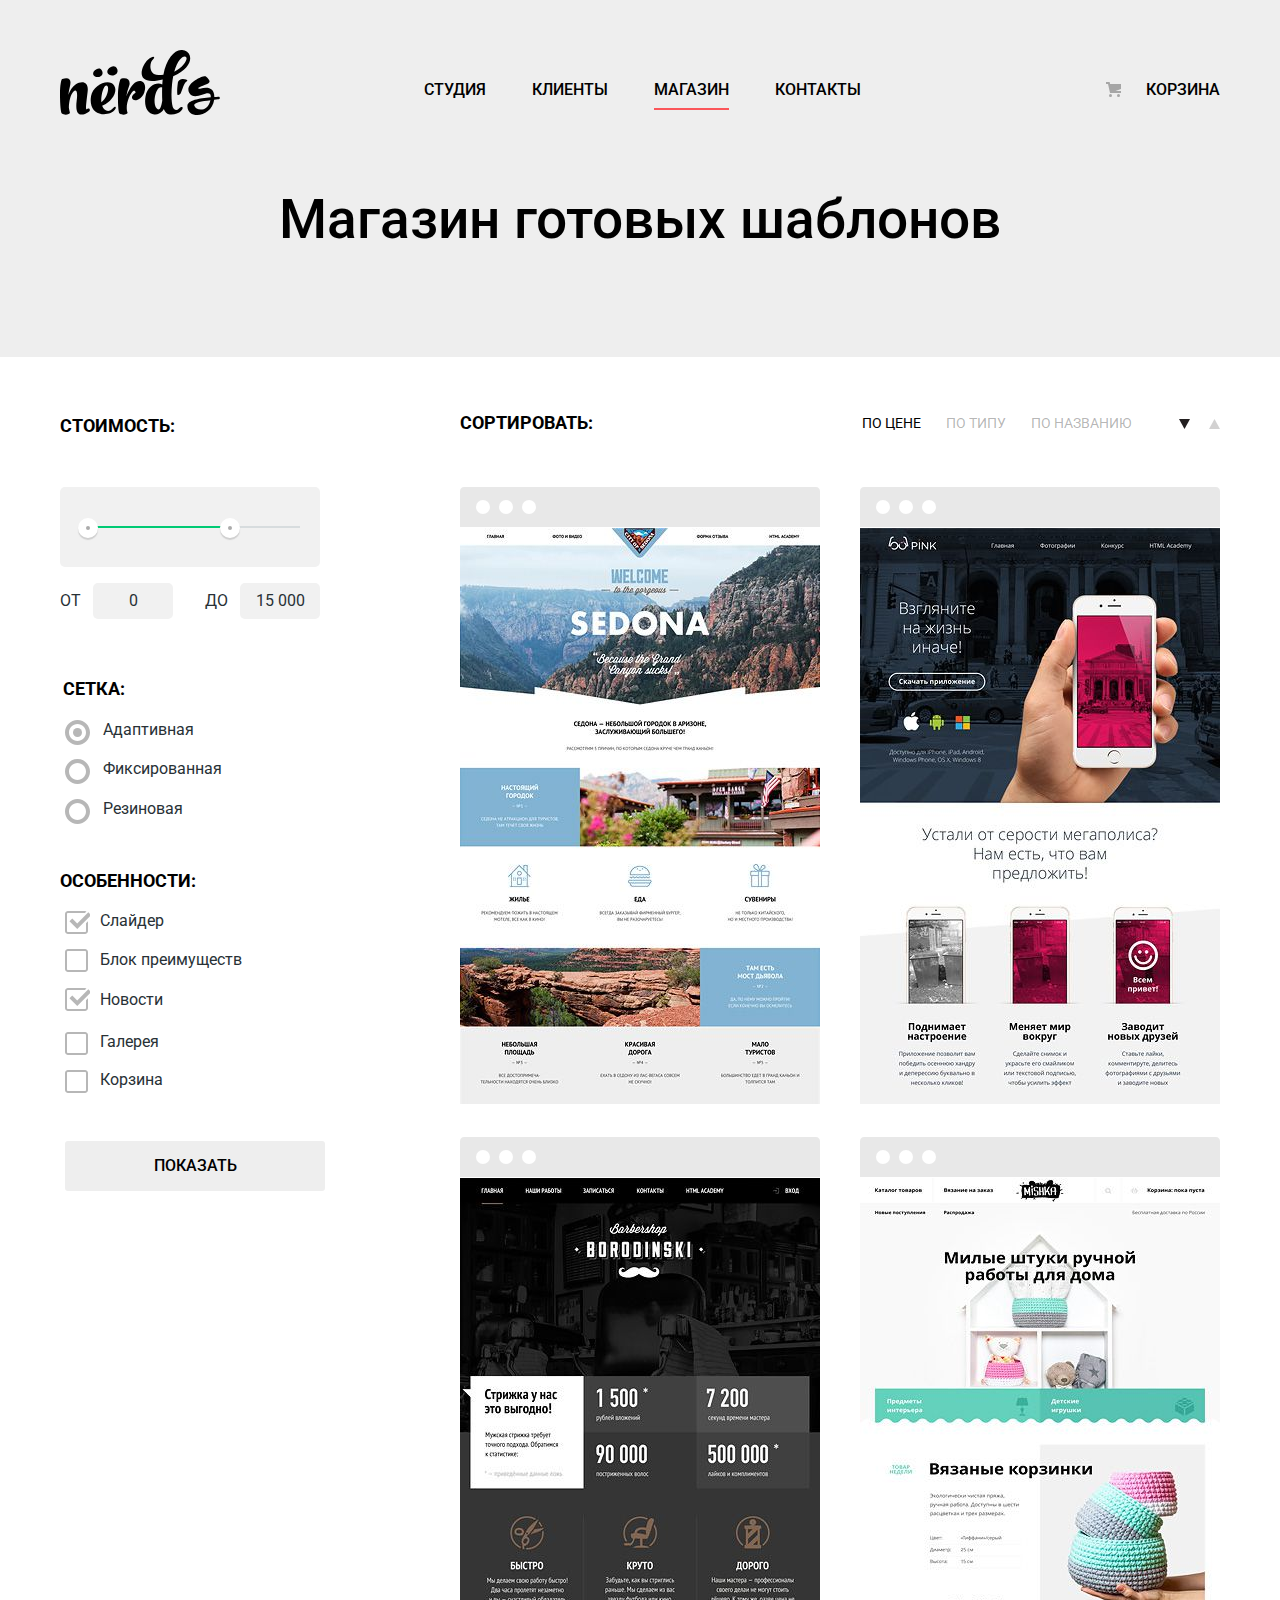
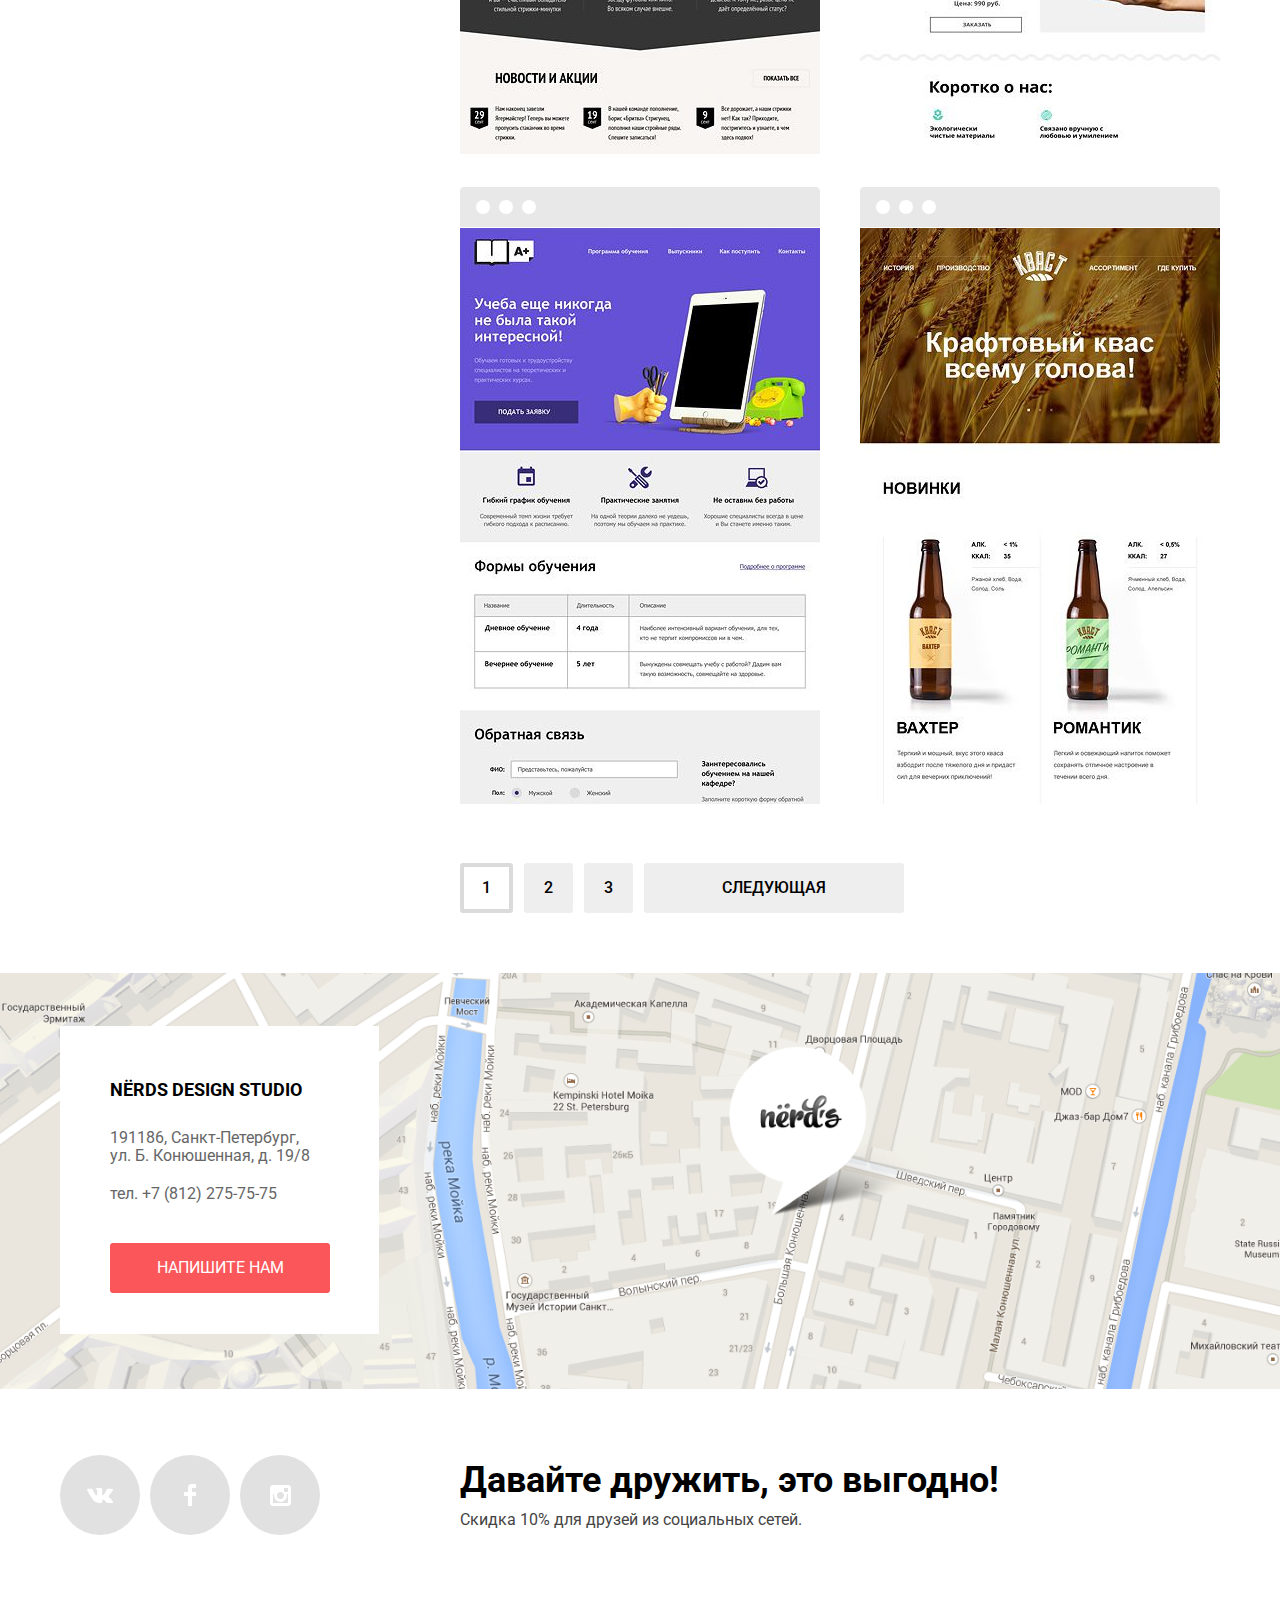
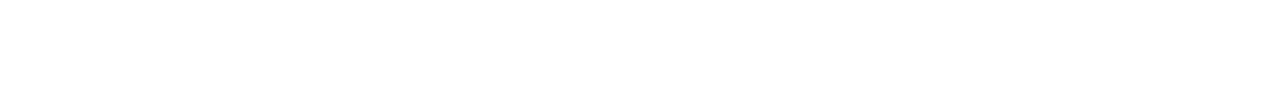
==== commit 89e921b2: "вторая попытка - исправления" ====
--- a/catalog.html
+++ b/catalog.html
@@ -4,8 +4,7 @@
 <head>
   <meta charset="utf-8">
   <title>Каталог дизайн-студии "Нёрдс"</title>
-  <script src="js/script.js"></script>
-  <link href="https://fonts.googleapis.com/css?family=Roboto:400,700&amp;subset=cyrillic" rel="stylesheet">
+  <link href="https://fonts.googleapis.com/css?family=Roboto:400,500,700&amp;subset=cyrillic" rel="stylesheet">
   <link href="css/normalize.css" rel="stylesheet">
   <link href="css/minimizstyle.css" rel="stylesheet">
 </head>
@@ -26,10 +25,10 @@
         <a class="basket-link" href="basket.html">Корзина</a>
       </div>
     </nav>
+  </header>
+
+  <main>
     <h1 class="page-title">Магазин готовых шаблонов</h1>
-  </header>
-
-  <main>
     <div class="container filters-catalog">
 
       <section class="filters">
@@ -40,7 +39,7 @@
             <div class="range-filter">
               <div class="range-controls">
                 <div class="scale">
-                  <div class="bar" style=" width: 70%"></div>
+                  <div class="bar"></div>
                 </div>
                 <div class="toggle toggle-min"></div>
                 <div class="toggle toggle-max"></div>
@@ -55,16 +54,16 @@
           <fieldset class="net">
             <legend>Сетка:</legend>
             <ul>
-              <li class="filter-selection">
-                <input class="visually-hidden filter-input filter-input-radio adaptive" type="radio" name="grid" value="adaptive" id="adaptive" checked>
+              <li class="filter-selection net-filter-selection">
+                <input class="visually-hidden filter-input filter-input-radio" type="radio" name="grid" value="adaptive" id="adaptive" checked>
                 <label for="adaptive">Адаптивная</label>
               </li>
-              <li class="filter-selection">
-                <input class="visually-hidden filter-input filter-input-radio fixed" type="radio" name="grid" value="fixed" id="fixed">
+              <li class="filter-selection net-filter-selection">
+                <input class="visually-hidden filter-input filter-input-radio" type="radio" name="grid" value="fixed" id="fixed">
                 <label for="fixed">Фиксированная</label>
               </li>
-              <li class="filter-selection">
-                <input class="visually-hidden  filter-input filter-input-radio rubber" type="radio" name="grid" value="rubber" id="rubber">
+              <li class="filter-selection net-filter-selection">
+                <input class="visually-hidden  filter-input filter-input-radio" type="radio" name="grid" value="rubber" id="rubber">
                 <label for="rubber">Резиновая</label>
               </li>
             </ul>
@@ -72,29 +71,29 @@
           <fieldset class="features">
             <legend>Особенности:</legend>
             <ul>
-              <li class="filter-selection">
-                <input class="visually-hidden filter-input filter-input-checkbox slider" type="checkbox" name="slider" id="slider" checked>
+              <li class="filter-selection features-filter-selection">
+                <input class="visually-hidden filter-input filter-input-checkbox" type="checkbox" name="slider" id="slider" checked>
                 <label for="slider">Слайдер</label>
               </li>
-              <li class="filter-selection">
-                <input class="visually-hidden filter-input filter-input-checkbox advantageblock" type="checkbox" name="advantageblock" id="advantageblock">
+              <li class="filter-selection features-filter-selection">
+                <input class="visually-hidden filter-input filter-input-checkbox" type="checkbox" name="advantageblock" id="advantageblock">
                 <label for="advantageblock">Блок преимуществ</label>
               </li>
-              <li class="filter-selection">
-                <input class="visually-hidden filter-input filter-input-checkbox news" type="checkbox" name="news" id="news" checked>
+              <li class="filter-selection features-filter-selection">
+                <input class="visually-hidden filter-input filter-input-checkbox" type="checkbox" name="news" id="news" checked>
                 <label for="news">Новости</label>
               </li>
-              <li class="filter-selection">
-                <input class="visually-hidden filter-input filter-input-checkbox gallery" type="checkbox" name="gallery" id="gallery">
+              <li class="filter-selection features-filter-selection">
+                <input class="visually-hidden filter-input filter-input-checkbox" type="checkbox" name="gallery" id="gallery">
                 <label for="gallery">Галерея</label>
               </li>
-              <li class="filter-selection">
+              <li class="filter-selection features-filter-selection">
                 <input class="visually-hidden filter-input filter-input-checkbox" type="checkbox" name="pannier" id="pannier">
                 <label for="pannier">Корзина</label>
               </li>
             </ul>
           </fieldset>
-          <button class="filter-button" type="submit">Показать</button>
+          <button class="filter-button main-button" type="submit">Показать</button>
         </form>
       </section>
       <section class="catalog">
@@ -120,7 +119,7 @@
                 <h3 class="catalog-template-title">Sedona</h3>
               </a>
               <p class="catalog-template-info">Информационный сайт
-                для туристов
+                для&nbsp;туристов
               </p>
               <a class="catalog-button" href="#">9 900 Руб.</a>
             </div>
@@ -134,9 +133,9 @@
                 <h3 class="catalog-template-title">Pink app</h3>
               </a>
               <p class="catalog-template-info">Продуктовый лендинг приложения
-                для iOS и Android
-              </p>
-              <a class="catalog-button" href="#">9 900 Руб.</a>
+                для&nbsp;iOS и Android
+              </p>
+              <a class="catalog-button main-button" href="#">9 900 Руб.</a>
             </div>
           </li>
           <li class="catalog-item">
@@ -148,9 +147,9 @@
                 <h3 class="catalog-template-title">Barbershop</h3>
               </a>
               <p class="catalog-template-info">Сайт салона красоты.
-                Для мужчин, да.
-              </p>
-              <a class="catalog-button" href="#">9 900 Руб.</a>
+                Для&nbsp;мужчин, да.
+              </p>
+              <a class="catalog-button main-button" href="#">9 900 Руб.</a>
             </div>
           </li>
           <li class="catalog-item">
@@ -162,9 +161,9 @@
                 <h3 class="catalog-template-title">Mishka</h3>
               </a>
               <p class="catalog-template-info">Интернет-магазин
-                вязаных игрушек
-              </p>
-              <a class="catalog-button" href="#">9 900 Руб.</a>
+                вязаных&nbsp;игрушек
+              </p>
+              <a class="catalog-button main-button" href="#">9 900 Руб.</a>
             </div>
           </li>
           <li class="catalog-item">
@@ -178,7 +177,7 @@
               <p class="catalog-template-info">Лендинг курсов повышения
                 квалификации
               </p>
-              <a class="catalog-button" href="#">9 900 Руб.</a>
+              <a class="catalog-button main-button" href="#">9 900 Руб.</a>
             </div>
           </li>
           <li class="catalog-item">
@@ -190,22 +189,24 @@
                 <h3 class="catalog-template-title">Kvast</h3>
               </a>
               <p class="catalog-template-info">Промо-сайт производителя
-                крафтового кваса
-              </p>
-              <a class="catalog-button" href="#">9 900 Руб.</a>
+                крафтового&nbsp;кваса
+              </p>
+              <a class="catalog-button main-button" href="#">9 900 Руб.</a>
             </div>
           </li>
         </ul>
         <ul class="pagination-list">
           <li class="pagination-item pagination-item-current"><a href="#">1</a></li>
-          <li class="pagination-item"><a href="#">2</a></li>
-          <li class="pagination-item"><a href="#">3</a></li>
-          <li class="pagination-button"><a href="#">Следующая</a></li>
+          <li class="pagination-item main-button"><a href="#">2</a></li>
+          <li class="pagination-item main-button"><a href="#">3</a></li>
+          <li class="pagination-button main-button"><a href="#">Следующая</a></li>
         </ul>
       </section>
     </div>
 
     <section class="map">
+      <iframe src="https://www.google.com/maps/embed?pb=!1m18!1m12!1m3!1d1998.6037872533277!2d30.320858716096975!3d59.93871648187614!2m3!1f0!2f0!3f0!3m2!1i1024!2i768!4f13.1!3m3!1m2!1s0x4696310fca145cc1%3A0x42b32648d8238007!2z0JHQvtC70YzRiNCw0Y8g0JrQvtC90Y7RiNC10L3QvdCw0Y8g0YPQuy4sIDE5LzgsINCh0LDQvdC60YIt0J_QtdGC0LXRgNCx0YPRgNCzLCAxOTExODY!5e0!3m2!1sru!2sru!4v1547660215656"
+        height="416" style="width:100%; border:0"   allowfullscreen></iframe>
       <div class="container">
         <h2 class="visually-hidden">Контакты</h2>
         <div class="contacts">
@@ -223,11 +224,11 @@
   </main>
   <footer class="main-footer container">
     <ul class="footer-social">
-      <li><a class="social-button" href="#"><span class="visually-hidden">Вконтакте</span><svg xmlns="http://www.w3.org/2000/svg" width="26" height="15" viewBox="0 0 26 15">
+      <li><a class="social-button main-button" href="#"><span class="visually-hidden">Вконтакте</span><svg xmlns="http://www.w3.org/2000/svg" width="26" height="15" viewBox="0 0 26 15">
             <path fill="#FFF" d="M16.138 11.51c.956-.309 2.18 2.04 3.483 2.939.978.681 1.727.534 1.727.534l3.473-.05s1.815-.112.957-1.554c-.071-.12-.503-1.069-2.585-3.022-2.177-2.043-1.882-1.712.739-5.244 1.597-2.153 2.236-3.468 2.036-4.028-.192-.539-1.365-.399-1.365-.399L20.69.713c-.381.001-.704.119-.851.515-.003.004-.621 1.666-1.445 3.079-1.741 2.989-2.436 3.148-2.724 2.961-.661-.433-.494-1.737-.494-2.664 0-2.897.432-4.105-.846-4.417-.427-.104-.739-.172-1.828-.182-1.392-.021-2.574 0-3.244.329-.445.223-.786.712-.579.74.26.035.843.16 1.155.586.401.552.389 1.789.389 1.789s.229 3.411-.54 3.834c-.528.29-1.25-.302-2.803-3.016-.793-1.388-1.392-2.922-1.392-2.922s-.116-.285-.326-.441c-.25-.185-.6-.244-.6-.244L.848.684S.29.7.085.946c-.182.218-.015.668-.015.668s2.909 6.881 6.203 10.347c3.02 3.182 6.452 2.971 6.452 2.971h1.555s.469-.054.709-.312c.224-.24.214-.691.214-.691s-.031-2.109.935-2.419z" /></svg></a></li>
-      <li><a class="social-button" href="#"><span class="visually-hidden">Фейсбук</span><svg xmlns="http://www.w3.org/2000/svg" width="12" height="22" viewBox="0 0 12 22">
+      <li><a class="social-button main-button" href="#"><span class="visually-hidden">Фейсбук</span><svg xmlns="http://www.w3.org/2000/svg" width="12" height="22" viewBox="0 0 12 22">
             <path fill="#FFF" d="M12 4V0H8a4 4 0 0 0-4 4v4H0v4h4v10h4V12h4V8H8V4h4z" /></svg></a></li>
-      <li><a class="social-button" href="#"><span class="visually-hidden">Инстаграм</span><svg xmlns="http://www.w3.org/2000/svg" width="21" height="21" viewBox="0 0 21 21">
+      <li><a class="social-button main-button" href="#"><span class="visually-hidden">Инстаграм</span><svg xmlns="http://www.w3.org/2000/svg" width="21" height="21" viewBox="0 0 21 21">
             <path fill="#FFF" d="M18 0H3C1.35 0 0 1.35 0 3v15c0 1.65 1.35 3 3 3h15c1.65 0 3-1.35 3-3V3c0-1.65-1.35-3-3-3zm-7.5 7c1.93 0 3.5 1.57 3.5 3.5S12.43 14 10.5 14 7 12.43 7 10.5 8.57 7 10.5 7zM18 18H3V9h1.181A6.504 6.504 0 0 0 4 10.5a6.5 6.5 0 1 0 13 0 6.45 6.45 0 0 0-.181-1.5H18v9zm0-11h-4V3h4v4z" /></svg></a></li>
     </ul>
     <div class="friend">
--- a/css/minimizstyle.css
+++ b/css/minimizstyle.css
@@ -1 +1 @@
-.main-navigation,body{font-size:16px;color:#000}.pagination-button a,.slider-button,a{text-decoration:none}body{min-width:1200px;margin:0;padding:0;font-family:Roboto,Arial,sans-serif;line-height:24px;font-weight:400;background-color:#fff}.main-header,.slider{background-color:#eee}img{max-width:100%;height:auto}.visually-hidden:not(:focus):not(:active),input[type=checkbox].visually-hidden,input[type=radio].visually-hidden{position:absolute;width:1px;height:1px;margin:-1px;border:0;padding:0;white-space:nowrap;clip-path:inset(100%);clip:rect(0 0 0 0);overflow:hidden}.container{width:1200px;margin:0 auto;padding:0 20px;box-sizing:border-box}.main-header{width:100%;min-height:354px;margin-bottom:84px}.basket,.site-navigation{display:flex;margin-left:auto;margin-bottom:0}.main-header-logo{width:160px;height:65px}.main-navigation{display:flex;justify-content:space-between;line-height:30px;font-weight:600;text-transform:uppercase}.main-header .main-navigation{padding-top:50px}.main-header-logo:focus,.main-header-logo:hover{opacity:.8}.main-header-logo:active{opacity:.3}.site-navigation{flex-wrap:wrap;padding:0;margin-top:0;list-style:none;min-width:515px}.site-navigation li{padding:25px 23px}.basket{padding-top:25px}.basket a,.site-navigation a{display:block;padding-bottom:3px;vertical-align:middle;color:#000}.basket a:focus,.basket a:hover,.site-navigation a:focus,.site-navigation a:hover{color:#fb565a}.basket a:active,.site-navigation a:active{color:rgba(0,0,0,.302)}.site-navigation-current a{border-bottom:2px solid #fb565a}.basket .basket-link{position:relative;padding-left:50px}.basket-link::before{content:"";position:absolute;top:7px;left:10px;width:15px;height:15px;background-image:url(../img/cart-icon.svg);background-repeat:no-repeat;background-position:0 0}.slider{position:relative}.slider-list{margin:0;padding:0;list-style:none}.slider-controls{position:absolute;left:50%;bottom:100px;z-index:100;width:160px;height:18px;text-align:center;font-size:0;transform:translateX(-50%)}.slider-controls label{position:relative;display:inline-block;width:18px;height:18px;padding:8px;vertical-align:top;border-radius:50%}.slider-controls label::after{content:"";position:absolute;top:8px;left:8px;z-index:1;width:18px;height:18px;background:#fff;border-radius:50%}.slider-item:nth-child(1),.slider-item:nth-child(2){background-position:93%;background-repeat:no-repeat}.slider-item{display:none;padding:78px 0}.slider-item:nth-child(1){background-image:url(../img/slide1.png)}.slider-item:nth-child(2){background-image:url(../img/slide2.png)}.slider-item:nth-child(3){background-image:url(../img/slide3.png);background-repeat:no-repeat;background-position:99%}#product-1:checked~.slider-list .slider-item:nth-child(1),#product-2:checked~.slider-list .slider-item:nth-child(2),#product-3:checked~.slider-list .slider-item:nth-child(3){display:block}#product-1:checked~.slider-controls .slider-controls-item--1::before,#product-2:checked~.slider-controls .slider-controls-item--2::before,#product-3:checked~.slider-controls .slider-controls-item--3::before{content:"";position:absolute;left:50%;top:50%;z-index:2;width:4px;height:4px;margin:-4px;background-color:inherit;border:2px solid #c1c1c1;border-radius:50%}.slider-item:nth-child(1) h3,.slider-item:nth-child(2) h3,.slider-item:nth-child(3) h3{max-width:600px;margin:-20px 0 27px;font-size:55px;line-height:55px;font-weight:600;text-align:left;color:#000}.slider-item-text{width:420px;margin:0 0 38px;font-size:16px;line-height:24px;color:#283136}.slider-button{display:block;width:240px;padding:16px 0;font:inherit;font-size:16px;line-height:18px;color:#fff;text-transform:uppercase;text-align:center;background-color:#fb565a;border-radius:3px;border:none}.slider-button:focus,.slider-button:hover{background-color:#e74246}.slider-button:active{color:rgba(255,255,255,.3);background-color:#d7373b;box-shadow:0 3px rgba(0,0,0,.1) inset}.products{margin-bottom:84px}.products-list{display:flex;margin:0;padding:0;list-style:none}.products-item{width:300px;margin-left:100px}.products-item:first-child{margin-left:0}.products-item-image{width:300px;height:146px;margin:0;padding:0}.info-list li::before,.info::before{content:"";height:2px}.products-item:last-child{padding-right:15px}.products-item h3{margin:0;padding:10px 0 0}.products-item p{padding-bottom:15px;padding-right:35px}.products-item-name{font-size:24px;line-height:30px;font-weight:700;color:#000;text-transform:uppercase}.products-item-text{font-size:16px;line-height:24px;font-family:Roboto;color:#283136}.apps-button,.sites-button{font:inherit;border-radius:3px;display:block;width:160px;padding:16px 0;text-align:center;vertical-align:middle;text-transform:uppercase}.sites-button{font-size:16px;line-height:18px;color:#fff;background-color:#fb565a;border:none}.apps-button{font-size:16px;line-height:18px;color:#fff;background-color:#00ca74;border:none}.presents-button{display:block;width:160px;padding:16px 0;font:inherit;font-size:16px;line-height:18px;text-align:center;color:#fff;vertical-align:middle;text-transform:uppercase;background-color:#efc84a;border-radius:3px;border:none}.info-list,.info-text,.info-title,.list-title{text-align:left}.sites-button:focus,.sites-button:hover{color:#fff;background-color:#e74246}.sites-button:active{color:rgba(255,255,255,.302);background-color:#d7373b}.apps-button:focus,.apps-button:hover{color:#fff;background-color:#00bc6c}.apps-button:active{color:rgba(255,255,255,.302);background-color:#00aa62}.presents-button:focus,.presents-button:hover{color:#fff;background-color:#eab534}.presents-button:active{color:rgba(255,255,255,.302);background-color:#e5a722}.info{position:relative;display:flex;flex-direction:row;flex-wrap:nowrap;margin-bottom:84px}.info::before{position:absolute;top:-1px;width:1160px;background-color:#eee}.mission{width:800px;padding-right:120px}.info-title{margin:0 0 35px;padding-top:75px;font-size:45px;line-height:45px;font-weight:600;color:#000}.info-list,.info-text,.list-title,.table-title{font-size:16px;line-height:24px}.info-text{margin:0;color:#283136}.list-title{margin:16px 0 0;padding-top:21px;font-weight:700;color:#000;text-transform:uppercase}.info-list{margin:0;padding:0;list-style:none;color:#283136}.cell-title,.table-title{color:#000;font-weight:700}.info-list li{position:relative;padding-left:36px;padding-top:25px}.info-list li::before{position:absolute;bottom:12px;left:1px;width:25px;background-color:#fb565a}.accuracy{width:360px;padding-top:43px}.accuracy-image{width:360px;height:208px;margin-left:auto}.table{padding-top:40px}.table-title{width:360px;padding-top:35px;text-align:center;text-transform:uppercase}.cell-title{padding-top:17px;padding-bottom:30px;font-size:45px;line-height:10px;text-align:left}.cell-title:first-child{width:114px}.cell-title:nth-child(2){width:117px}.cell-title:last-child{width:120px}.cell-title sup{font-size:60%}.cell-item{padding-top:5px;font-size:16px;line-height:18px;color:#283136;text-align:left}.reference{position:relative;margin-bottom:75px}.reference-list{display:flex;justify-content:space-between;flex-wrap:nowrap;margin:0;padding:40px 0 45px;text-align:center;list-style:none}.reference-item{width:260px;position:relative;opacity:.2}.reference-item:not(:last-child)::after,.reference::after,.reference::before{position:absolute;height:2px;background-color:#eee;content:""}.reference-item:first-child{padding-top:15px}.reference-item:nth-child(2){padding-left:40px}.reference-item:nth-child(3){padding-left:40px;padding-top:20px}.reference-item:last-child{margin-left:auto}.reference::before{bottom:190px;width:1160px;opacity:1}.reference::after{bottom:5px;width:1160px}.reference-item:not(:last-child)::after{transform:rotate(90deg);right:-45px;bottom:56px;width:51px}.contacts,.map{position:relative}.reference-item:focus,.reference-item:hover{opacity:1}.reference-item:active{opacity:.1}.map{width:100%;height:416px;margin-bottom:66px;background:url(../img/map.jpg) 100% center no-repeat #f1efe8;background-size:cover}.contacts,.feedback{background-color:#fff}.contacts{top:40px;width:319px;height:308px}.feedback{position:fixed;display:none;box-shadow:0 20px 40px rgba(0,0,0,.75)}.contacts-title{margin:0;padding:49px 30px 24px 50px;font-size:18px;line-height:30px;font-weight:700;text-align:left;color:#000}.contacts-address,.contacts-phone{width:210px;margin:0;padding:0 30px 17px 50px;font-size:16px;line-height:18px;color:#666;text-align:left}.contacts-button{display:block;width:220px;padding:16px 0;margin:20px 30px 0 50px;font:inherit;font-size:16px;line-height:18px;text-align:center;color:#fff;vertical-align:middle;text-transform:uppercase;background-color:#fb565a;border:none;border-radius:3px}.contacts-button:focus,.contacts-button:hover{background-color:#e74246}.contacts-button:active{color:#e37376;background-color:#d7373b}@keyframes bounce{0%{transform:translateY(-2000px)}70%{transform:translateY(30px)}90%{transform:translateY(-10px)}100%{transform:translateY(0)}}@keyframes shake{0%,100%{transform:translateX(0)}10%,30%,50%,70%,90%{transform:translateX(-10px)}20%,40%,60%,80%{transform:translateX(10px)}}.modal-show{display:block;animation:bounce .6s}.modal-error{animation:shake .6s}.feedback-login{top:10px;left:50%;width:960px;margin-left:-480px;padding:65px 100px 85px}.modal-close{position:absolute;top:70px;right:85px;width:30px;height:30px;font-size:0;background-color:transparent;border:0;cursor:pointer}.modal-close::after,.modal-close::before{content:"";position:absolute;left:2px;width:25px;height:3px;background-color:rgba(251,86,90,.3)}.modal-close::before{transform:rotate(45deg)}.modal-close::after{transform:rotate(-45deg)}.modal-close:focus::after,.modal-close:focus::before,.modal-close:hover::after,.modal-close:hover::before{background-color:rgba(251,86,90,1)}.modal-close:active::after,.modal-close:active::before{background-color:rgba(251,86,90,.1)}.feedback-item input[type=email],.feedback-item input[type=text]{box-sizing:border-box;width:360px;height:50px;margin-top:5px;padding-left:10px}.feedback-item input[type=email]:invalid{color:#e74246;border:2px solid #e74246}.feedback-item input,.feedback-letter textarea{font:inherit;text-align:left;color:#444;background-color:transparent;border:2px solid #d7dcde;display:flex}.feedback-item input{flex-wrap:wrap;font-size:16px;line-height:18px}.feedback-letter textarea{flex-wrap:wrap;box-sizing:border-box;width:760px;height:120px;padding-left:10px;padding-top:10px;margin-top:5px;font-size:16px;line-height:18px}.feedback-info{display:flex;flex-wrap:nowrap;justify-content:flex-start}.feedback-button{display:block;width:260px;padding:16px 0;margin-top:50px;font:inherit;font-size:16px;line-height:18px;text-align:center;color:#fff;vertical-align:middle;text-transform:uppercase;background-color:#fb565a;border:none;border-radius:3px}.feedback-item input:focus,.feedback-item input:hover{border:2px solid #b4b9bb}.feedback-item input:active{border:2px solid #000}.feedback-letter textarea:focus,.feedback-letter textarea:hover{border:2px solid #b4b9bb}.feedback-letter textarea:active{border:2px solid #000}.feedback-head{margin:0;font-size:45px;line-height:45px;font-weight:600;text-align:left;color:#000}.feedback-item{margin:0;padding-top:40px;padding-right:40px}.feedback-letter{margin-top:30px}.feedback-item label,.feedback-letter label{font-size:16px;line-height:18px;font-weight:700;text-align:left;color:#000}.page-title{margin:0;padding-top:57px;font-size:55px;line-height:55px;font-weight:600;text-align:center;color:#000}.filters-catalog{display:flex;justify-content:space-between;margin-bottom:60px;margin-top:-25px}.filters{display:flex;justify-content:space-between;width:260px}.filter fieldset{padding:0;margin:0;border:none}.filter legend{margin-bottom:19px;font-size:18px;line-height:30px;font-weight:700;text-align:left;text-transform:uppercase}.net legend{margin-bottom:16px}.features legend{margin-bottom:15px}.filter ul{margin:0;padding:0;font-size:16px;line-height:20px;color:#283136;list-style:none}.filter-selection{padding-bottom:18px;padding-left:40px}.filter-selection:nth-child(3){padding-bottom:22px}.filter-selection label{position:relative;display:block;cursor:pointer;user-select:none}.filter-selection:nth-child(2) label{padding-top:1px}.filter-selection:nth-child(3) label{padding-top:2px}.filter-input:focus+label,.filter-input:hover+label{color:#4d4d4d}.filter-input-checkbox+label::before{content:"";position:absolute;left:-35px;top:0;width:24px;height:24px;background-image:url(../img/checkbox-off.svg);background-repeat:no-repeat;background-position:0 0;opacity:.4}.adaptive:checked~label::before,.filter-input-radio+label::before,.fixed:checked~label::before,.rubber:checked~label::before{content:"";position:absolute;width:25px;height:25px;background-repeat:no-repeat;background-position:0 0}.filter-input-radio+label::before{left:-38px;background-image:url(../img/radio-off.svg);opacity:.4}.adaptive:checked~label::before,.fixed:checked~label::before,.rubber:checked~label::before{left:-38px;background-image:url(../img/radio-on.svg)}.advantageblock:checked~label::before,.gallery:checked~label::before,.news:checked~label::before,.pannier:checked~label::before,.slider:checked~label::before{content:"";position:absolute;left:-35px;width:25px;height:25px;background-image:url(../img/checkbox-on.svg);background-repeat:no-repeat;background-position:0 0}.filter-input-checkbox:focus+label::before,.filter-input-checkbox:hover+label::before,.filter-input-radio:focus+label::before,.filter-input-radio:hover+label::before{opacity:1}.filter-input-checkbox:disabled+label,.filter-input-radio:disabled+label{color:rgba(40,49,54,.302);opacity:.3}.filter-item{margin:0;padding:0;border:none}.range-filter{width:260px;padding-top:30px;margin-bottom:55px}.filter-item legend{font-size:18px;line-height:24px;text-transform:uppercase;font-weight:700}.filter-item+fieldset{margin-bottom:25px;margin-left:3px}.range-controls{position:relative;height:41px;margin-bottom:16px;padding-top:39px;padding-right:20px;padding-left:20px;background-color:#f1f1f1;border-radius:5px}.range-controls .scale{height:2px;background:#d7dcde}.range-controls .bar{width:100%;height:2px;background:#00ca74}.range-controls .toggle{position:absolute;top:31px;left:0;width:4px;height:4px;padding:0;border:8px solid #fff;background-color:#ababab;box-shadow:0 2px 1px 0 #cfcfcf;border-radius:50%;cursor:pointer}.range-controls .toggle-min{left:18px}.range-controls .toggle-max{left:160px}.price-controls{font-size:0}.price-controls label{display:inline-block;width:50%;vertical-align:top;font-size:16px;text-transform:uppercase}.price-controls input{width:60px;padding:9px 10px;margin-left:8px;font-family:Roboto,Arial,sans-serif;font-size:16px;text-align:center;color:#283136;border:none;border-radius:5px;background:#f1f1f1}.max-price{text-align:right}.sort-list,.sort-title{line-height:18px;text-align:left;text-transform:uppercase}.sort{display:flex}.sort-title{margin:0;padding:0 260px 56px 0;font-size:18px;font-weight:700;color:#000}.sort-list,.sort-switch{justify-content:flex-end;padding:0;display:flex;list-style:none}.sort-list a{color:rgba(0,0,0,.302)}.sort-list{flex-wrap:wrap;margin:0 auto;font-size:14px;color:#000}.sort-list li{margin-right:25px}.sort-switch{flex-wrap:wrap;margin:0 55px 0 auto}.sort-switch li{position:relative;display:flex;justify-content:flex-end;flex-wrap:wrap}.sort-switch-down::after,.sort-switch-up::after{content:"";position:absolute;top:5px;width:11px;height:10px;background-repeat:no-repeat;background-position:0 0;opacity:.2;cursor:pointer}.sort-switch-down::after{right:-15px;background-image:url(../img/icon-down-dir.svg)}.sort-switch-up::after{right:-45px;background-image:url(../img/icon-up-dir.svg)}.sort-switch-down:focus::after,.sort-switch-down:hover::after,.sort-switch-up:focus::after,.sort-switch-up:hover::after{opacity:.6}.sort-switch-current::after,.sort-switch-current::before,.sort-switch-down:active::after,.sort-switch-up:active::after{opacity:1}.catalog-template li::before,.catalog-template li:nth-child(even)::before{content:"";top:-1px;height:40px;background-image:url(../img/browser.svg);background-repeat:no-repeat;background-position:0 0;opacity:.12}.sort-list a:focus,.sort-list a:hover{color:rgba(0,0,0,.6)}.sort-list a:active,.sort-list-current a{color:#000}.filter-button{display:block;width:260px;padding:16px 0;margin-top:33px;margin-left:5px;font:inherit;font-size:16px;line-height:18px;text-align:center;color:#000;vertical-align:middle;text-transform:uppercase;background-color:#eee;border:none;border-radius:3px}.filter-button:focus,.filter-button:hover{background-color:#dfdfdf}.filter-button:active{color:rgba(0,0,0,.302);background-color:#d5d5d5}.catalog{width:820px;margin-left:auto;margin-right:auto;padding-left:140px}.catalog-template{width:770px;display:flex;flex-wrap:wrap;padding:0;margin:0 auto;text-align:center;list-style:none}.catalog-template li{position:relative}.catalog-template li::before{position:absolute;left:0;width:360px}.catalog-template li:nth-child(even)::before{position:absolute;left:40px;width:360px}.catalog-template li:hover::before{opacity:1}.catalog-item{width:360px;padding-bottom:15px;padding-top:40px}.catalog-item:nth-child(even){padding-left:40px}.catalog-item:nth-child(3),.catalog-item:nth-child(4),.catalog-item:nth-child(5),.catalog-item:nth-child(6){margin-top:12px}.catalog-template-card{position:absolute;display:none;width:360px;bottom:25px;background-color:#eee}.catalog-item:hover .catalog-template-card{display:block}.catalog-template-title{font:inherit;font-size:18px;line-height:30px;font-weight:700;text-align:center;color:#000;text-transform:uppercase}.catalog-template-info{width:240px;font:inherit;font-size:16px;line-height:18px;text-align:center;color:#666;margin:15px auto}.catalog-template-card h3{margin:30px 0 0;padding:0}.catalog-button{display:block;justify-content:center;width:200px;padding:16px 0;font:inherit;font-size:16px;line-height:18px;text-align:center;color:#fff;vertical-align:middle;text-transform:uppercase;background-color:#fb565a;border:none;border-radius:3px;margin:30px auto 40px}.catalog-button:focus,.catalog-button:hover{background-color:#e74246}.catalog-button:active{background-color:#d7373b}.pagination-list{display:flex;flex-wrap:wrap;padding:37px 0 0;margin:0;font-size:16px;line-height:18px;font-weight:600;text-align:center;list-style:none}.pagination-button a,.pagination-item a{display:block;color:#000;background-color:#eee}.pagination-item{margin-right:11px}.pagination-item a{padding:16px 20px;text-align:center;border-radius:3px}.pagination-button a{padding:16px 0;width:260px;text-transform:uppercase;border:none;border-radius:3px}.pagination-item a:focus,.pagination-item a:hover{background-color:#dfdfdf}.pagination-item a:active{color:#b7b7b7;background-color:#d5d5d5;box-shadow:inset 0 3px 0 0 #bfbfbf}.pagination-item-current a{padding:12px 18px;color:#000;background-color:#fff;border:4px solid #dbdbdb}.pagination-button a:focus,.pagination-button a:hover{color:#000;background-color:#dfdfdf}.pagination-button a:active{color:#b7b7b7;background-color:#d5d5d5;box-shadow:inset 0 3px 0 0 #bfbfbf}.main-footer{display:flex;justify-content:space-between;margin-bottom:70px}.footer-social{display:flex;margin:0;padding:0;width:260px;text-align:center;list-style:none}.social-button{display:flex;align-items:center;justify-content:center;margin:0 auto;padding:0;width:80px;height:80px;color:#fff;background-color:#e1e1e1;border-radius:50%}.footer-social li{padding:0 5px 5px}.footer-social li:nth-child(1){padding-left:0}.social-button:focus,.social-button:hover{background-color:#e74246}.social-button:active{color:#e37376;background-color:#d7373b}.friend-text,.friend-title{text-align:left;color:#000}.social-button:active path{fill:#e37376}.friend{width:560px;margin-left:auto;margin-right:200px;padding-top:7px}.friend-title{margin:0 auto;font-size:36px;line-height:36px;font-weight:700}.friend-text{margin:11px 0 0;font-size:16px;line-height:22px}
+body{min-width:1200px;margin:0;padding:0;font-family:"Roboto",Arial,sans-serif;font-size:16px;line-height:24px;font-weight:400;color:#000000;background-color:#ffffff}a{text-decoration:none}img{max-width:100%;height:auto}.visually-hidden:not(:focus):not(:active),input[type="checkbox"].visually-hidden,input[type="radio"].visually-hidden{position:absolute;width:1px;height:1px;margin:-1px;border:0;padding:0;white-space:nowrap;clip-path:inset(100%);clip:rect(0 0 0 0);overflow:hidden}.container{width:1200px;margin:0 auto;padding:0 20px;box-sizing:border-box}.main-header{width:100%;background-color:#eeeeee}.main-header-logo{width:160px;height:65px}.main-navigation{display:flex;justify-content:space-between;font-size:16px;line-height:30px;font-weight:500;color:#000000;text-transform:uppercase}.main-header .main-navigation{padding-top:50px}.main-header-logo:hover,.main-header-logo:focus{opacity:0.8}.main-header-logo:active{opacity:0.3}.site-navigation{display:flex;flex-wrap:wrap;padding:0;margin-top:0;margin-bottom:0;margin-left:auto;list-style:none;min-width:515px}.site-navigation li{padding:25px 23px}.basket{display:flex;margin-left:auto;padding-top:25px;margin-bottom:0}.site-navigation a,.basket a{display:block;padding-bottom:3px;vertical-align:middle;color:#000000}.site-navigation a:focus,.site-navigation a:hover,.basket a:focus,.basket a:hover{color:#fb565a}.site-navigation a:active,.basket a:active{color:rgba(0,0,0,0.302)}.site-navigation-current a{border-bottom:2px solid #fb565a;}.basket .basket-link{position:relative;padding-left:50px}.basket-link::before{content:"";position:absolute;top:7px;left:10px;width:15px;height:15px;background-image:url("../img/cart-icon.svg");background-repeat:no-repeat;background-position:0 0}.slider{position:relative;margin-bottom:85px;background-color:#eeeeee}.slider-list{margin:0;padding:0;list-style:none}.slider-controls{position:absolute;left:50%;bottom:100px;z-index:100;width:160px;height:18px;text-align:center;font-size:0;transform:translateX(-50%)}.slider-controls label{position:relative;display:inline-block;width:18px;height:18px;padding:8px;vertical-align:top;border-radius:50%}.slider-controls label::after{content:"";position:absolute;top:8px;left:8px;z-index:1;width:18px;height:18px;background:#ffffff;border-radius:50%}.slider-item{display:none;padding:78px 0}.slider-item:nth-child(1){background-image:url("../img/slide1.png");background-repeat:no-repeat;background-position:93%}.slider-item:nth-child(2){background-image:url("../img/slide2.png");background-repeat:no-repeat;background-position:93%}.slider-item:nth-child(3){background-image:url("../img/slide3.png");background-repeat:no-repeat;background-position:99%}#product-1:checked~.slider-list .slider-item:nth-child(1){display:block}#product-2:checked~.slider-list .slider-item:nth-child(2){display:block}#product-3:checked~.slider-list .slider-item:nth-child(3){display:block}#product-1:checked~.slider-controls .slider-controls-item--1::before,#product-2:checked~.slider-controls .slider-controls-item--2::before,#product-3:checked~.slider-controls .slider-controls-item--3::before{content:"";position:absolute;left:50%;top:50%;z-index:2;width:4px;height:4px;margin:-4px;background-color:inherit;border:2px solid #c1c1c1;border-radius:50%}.slider-item:nth-child(1) h3{max-width:600px;margin:0;margin-bottom:27px;margin-top:-20px;font-size:55px;line-height:55px;font-weight:500;text-align:left;color:#000000}.slider-item:nth-child(3) h3{max-width:600px;margin:0;margin-bottom:27px;margin-top:-20px;font-size:55px;line-height:55px;font-weight:500;text-align:left;color:#000000}.slider-item:nth-child(2) h3{max-width:600px;margin:0;margin-bottom:27px;margin-top:-20px;font-size:55px;line-height:55px;font-weight:500;text-align:left;color:#000000}.slider-item-text{width:420px;margin:0;margin-bottom:38px;font-size:16px;line-height:24px;color:#283136}.main-button:active{box-shadow:0px 3px 0 0 rgba(0,1,1,0.1) inset}.slider-button{display:block;width:240px;padding:16px 0;font:inherit;font-size:16px;line-height:18px;color:#ffffff;text-transform:uppercase;text-align:center;text-decoration:none;background-color:#fb565a;border-radius:3px;border:none}.slider-button:hover,.slider-button:focus{background-color:#e74246}.slider-button:active{color:rgba(255,255,255,0.3);background-color:#d7373b}.products{margin-bottom:84px}.products-list{display:flex;margin:0;padding:0;list-style:none}.products-item{width:300px;margin-left:100px}.products-item:first-child{margin-left:0px}.products-item-image{width:300px;height:146px;margin:0;padding:0}.products-item:last-child{padding-right:15px}.products-item h3{margin:0;padding:0;padding-top:10px}.products-item p{padding-bottom:15px;padding-right:35px}.products-item-name{font-size:24px;line-height:30px;font-weight:700;color:#000000;text-transform:uppercase}.products-item-text{font-size:16px;line-height:24px;font-family:"Roboto",Arial,sans-serif;color:#283136}.sites-button{display:block;width:160px;padding:16px 0;font:inherit;font-size:16px;line-height:18px;text-align:center;color:#ffffff;vertical-align:middle;text-transform:uppercase;background-color:#fb565a;border-radius:3px;border:none}.apps-button{display:block;width:160px;padding:16px 0;font:inherit;font-size:16px;line-height:18px;text-align:center;color:#ffffff;vertical-align:middle;text-transform:uppercase;background-color:#00ca74;border-radius:3px;border:none}.presents-button{display:block;width:160px;padding:16px 0;font:inherit;font-size:16px;line-height:18px;text-align:center;color:#ffffff;vertical-align:middle;text-transform:uppercase;background-color:#efc84a;border-radius:3px;border:none}.sites-button:hover,.sites-button:focus{color:rgb(255,255,255);background-color:#e74246}.sites-button:active{color:rgba(255,255,255,0.302);background-color:#d7373b}.apps-button:hover,.apps-button:focus{color:rgb(255,255,255);background-color:#00bc6c}.apps-button:active{color:rgba(255,255,255,0.302);background-color:#00aa62}.presents-button:hover,.presents-button:focus{color:rgb(255,255,255);background-color:#eab534}.presents-button:active{color:rgba(255,255,255,0.302);background-color:#e5a722}.info{position:relative;display:flex;flex-direction:row;flex-wrap:nowrap;margin-bottom:84px}.info::before{content:"";position:absolute;top:-1px;width:1160px;height:2px;background-color:#eeeeee}.mission{width:800px;padding-right:120px}.info-title{margin:0;padding-top:73px;margin-bottom:35px;font-size:45px;line-height:45px;font-weight:500;color:#000000;text-align:left}.info-text{margin:0;font-size:16px;line-height:24px;color:#283136;text-align:left}.list-title{margin:0;margin-top:16px;padding-top:21px;font-size:16px;line-height:24px;font-weight:700;color:#000000;text-align:left;text-transform:uppercase}.info-list{margin:0;padding:0;list-style:none;font-size:16px;line-height:24px;color:#283136;text-align:left}.info-list li{position:relative;padding-left:36px;padding-top:25px}.info-list li::before{content:"";position:absolute;bottom:12px;left:1px;width:25px;height:2px;background-color:#fb565a}.accuracy{width:360px;padding-top:40px}.accuracy-image{width:360px;height:208px;margin-left:auto}.table{padding-top:40px}.table-title{width:360px;padding-top:35px;font-size:16px;line-height:24px;font-weight:700;color:#000000;text-align:center;text-transform:uppercase}.cell-title{padding-top:17px;padding-bottom:30px;font-size:45px;line-height:10px;font-weight:700;color:#000000;text-align:left}.cell-title:first-child{width:114px}.cell-title:nth-child(2){width:117px}.cell-title:last-child{width:120px}.cell-title sup{font-size:60%}.cell-item{padding-top:5px;font-size:16px;line-height:18px;color:#283136;text-align:left}.reference{position:relative;margin-bottom:70px}.reference-list{display:flex;justify-content:space-between;flex-wrap:nowrap;margin:0;padding:0;padding:40px 0 45px 0;text-align:center;list-style:none}.reference-item{width:260px;position:relative;opacity:0.2}.reference-item:first-child{padding-top:15px}.reference-item:nth-child(2){padding-left:40px}.reference-item:nth-child(3){padding-left:40px;padding-top:20px}.reference-item:last-child{margin-left:auto}.reference::before{content:"";position:absolute;bottom:195px;width:1160px;height:2px;background-color:#eeeeee;opacity:1}.reference::after{content:"";position:absolute;bottom:10px;width:1160px;height:2px;background-color:#eeeeee}.reference-item:not(:last-child)::after{content:"";position:absolute;transform:rotate(90deg);right:-45px;bottom:56px;width:51px;height:2px;background-color:#eeeeee}.reference-item:hover,.reference-item:focus{opacity:1}.reference-item:active{opacity:0.1}.map{position:relative;width:100%;height:416px;margin:0 auto;margin-bottom:66px;background:#f1efe8 url("../img/map.png");background-repeat:no-repeat;background-position:center center;background-size:cover}.contacts{position:relative;bottom:370px;width:319px;height:308px;background-color:#ffffff}.feedback{position:fixed;display:none;background-color:#ffffff;box-shadow:0 20px 40px rgba(0,0,0,0.75)}.contacts-title{margin:0;padding:49px 30px 24px 50px;font-size:18px;line-height:30px;font-weight:700;text-align:left;color:#000000}.contacts-phone,.contacts-address{width:210px;margin:0;padding:0 30px 20px 50px;font-size:16px;line-height:18px;color:#666666;text-align:left}.contacts-button{display:block;width:220px;padding:16px 0;margin:20px 30px 0px 50px;font:inherit;font-size:16px;line-height:18px;text-align:center;color:#ffffff;vertical-align:middle;text-transform:uppercase;background-color:#fb565a;border:none;border-radius:3px}.contacts-button:hover,.contacts-button:focus{background-color:#e74246}.contacts-button:active{color:#e37376;background-color:#d7373b}@keyframes bounce{0%{transform:translateY(-2000px)}70%{transform:translateY(30px)}90%{transform:translateY(-10px)}100%{transform:translateY(0)}}@keyframes shake{0%,100%{transform:translateX(0)}10%,30%,50%,70%,90%{transform:translateX(-10px)}20%,40%,60%,80%{transform:translateX(10px)}}.modal-show{display:block;animation:bounce 0.6s}.modal-error{animation:shake 0.6s}.feedback-login{top:10px;left:50%;width:960px;margin-left:-480px;padding:65px 100px 85px 100px}.modal-close{position:absolute;top:70px;right:85px;width:30px;height:30px;font-size:0;background-color:transparent;border:0;cursor:pointer}.modal-close::before,.modal-close::after{content:"";position:absolute;left:2px;width:25px;height:3px;background-color:rgba(251,86,90,0.3)}.modal-close::before{transform:rotate(45deg)}.modal-close::after{transform:rotate(-45deg)}.modal-close:hover::before,.modal-close:hover::after,.modal-close:focus::before,.modal-close:focus::after{background-color:rgba(251,86,90,1)}.modal-close:active::before,.modal-close:active::after{background-color:rgba(251,86,90,0.1)}.feedback-item input[type="email"],.feedback-item input[type="text"]{box-sizing:border-box;width:360px;height:50px;margin-top:5px;padding-left:10px}.feedback-item input[type="email"]:invalid{color:#e74246;border:2px solid #e74246}.feedback-item input{display:flex;flex-wrap:wrap;font:inherit;font-size:16px;line-height:18px;text-align:left;color:#444444;background-color:transparent;border:2px solid #d7dcde}.feedback-letter textarea{display:flex;flex-wrap:wrap;box-sizing:border-box;width:760px;height:120px;padding-left:10px;padding-top:10px;margin-top:5px;font:inherit;font-size:16px;line-height:18px;text-align:left;color:#444444;background-color:transparent;border:2px solid #d7dcde}.feedback-info{display:flex;flex-wrap:nowrap;justify-content:flex-start}.feedback-button{display:block;width:260px;padding:16px 0;margin-top:50px;font:inherit;font-size:16px;line-height:18px;text-align:center;color:#ffffff;vertical-align:middle;text-transform:uppercase;background-color:#fb565a;border:none;border-radius:3px}.feedback-item input:hover{border:2px solid #b4b9bb}.feedback-item input:focus{border:2px solid #000000}.feedback-letter textarea:hover{border:2px solid #b4b9bb}.feedback-letter textarea:focus{border:2px solid #000000}.feedback-head{margin:0;font-size:45px;line-height:45px;font-weight:500;text-align:left;color:#000000}.feedback-item{margin:0;padding-top:40px;padding-right:40px}.feedback-letter{margin-top:30px}.feedback-item label{font-size:16px;line-height:18px;font-weight:700;text-align:left;color:#000000}.feedback-letter label{font-size:16px;line-height:18px;font-weight:700;text-align:left;color:#000000}.page-title{min-height:165px;margin:0;margin-bottom:82px;padding-top:57px;font-size:55px;line-height:55px;font-weight:500;text-align:center;color:#000000;background-color:#eeeeee}.filters-catalog{display:flex;justify-content:space-between;margin-bottom:60px;margin-top:-25px}.filters{display:flex;justify-content:space-between;width:260px}.filter fieldset{padding:0;margin:0;border:none}.filter legend{margin-bottom:19px;font-size:18px;line-height:30px;font-weight:700;text-align:left;text-transform:uppercase}.net legend{margin-bottom:16px}.features legend{margin-bottom:15px}.filter ul{margin:0;padding:0;font-size:16px;line-height:20px;color:#283136;list-style:none}.filter-selection{padding-bottom:18px;padding-left:40px}.filter-selection:nth-child(3){padding-bottom:22px}.filter-selection label{position:relative;display:block;cursor:pointer;user-select:none}.filter-selection:nth-child(2) label{padding-top:1px}.filter-selection:nth-child(3) label{padding-top:2px}.filter-input:hover+label,.filter-input:focus+label{color:#4d4d4d}.filter-input-checkbox+label::before{content:"";position:absolute;left:-35px;top:0;width:24px;height:24px;background-image:url("../img/checkbox-off.svg");background-repeat:no-repeat;background-position:0 0;opacity:0.4}.filter-input-radio+label::before{content:"";position:absolute;left:-38px;width:25px;height:25px;background-image:url("../img/radio-off.svg");background-repeat:no-repeat;background-position:0 0;opacity:0.4}.net-filter-selection input:checked+label::before{content:"";position:absolute;left:-38px;width:25px;height:25px;background-image:url("../img/radio-on.svg");background-repeat:no-repeat;background-position:0 0}.features-filter-selection input:checked+label:before{content:"";position:absolute;left:-35px;width:25px;height:25px;background-image:url("../img/checkbox-on.svg");background-repeat:no-repeat;background-position:0 0}.filter-input-checkbox:hover+label::before,.filter-input-checkbox:focus+label::before{opacity:1}.filter-input-radio:hover+label::before,.filter-input-radio:focus+label::before{opacity:1}.filter-input-checkbox:disabled+label{color:rgba(40,49,54,0.302);opacity:0.3}.filter-input-radio:disabled+label{color:rgba(40,49,54,0.302);opacity:0.3}.filter-item{margin:0;padding:0;border:none}.range-filter{width:260px;padding-top:30px;margin-bottom:55px}.filter-item legend{font-size:18px;line-height:24px;text-transform:uppercase;font-weight:700}.filter-item+fieldset{margin-bottom:25px;margin-left:3px}.range-controls{position:relative;height:41px;margin-bottom:16px;padding-top:39px;padding-right:20px;padding-left:20px;background-color:#f1f1f1;border-radius:5px}.range-controls .scale{height:2px;background:#d7dcde}.range-controls .bar{width:70%;height:2px;background:#00ca74}.range-controls .toggle{position:absolute;top:31px;left:0;width:4px;height:4px;padding:0;border:8px solid #ffffff;background-color:#ababab;box-shadow:0 2px 1px 0 #cfcfcf;border-radius:50%;cursor:pointer}.range-controls .toggle-min{left:18px}.range-controls .toggle-max{left:160px}.price-controls{font-size:0}.price-controls label{display:inline-block;width:50%;vertical-align:top;font-size:16px;color:#283136;text-transform:uppercase}.price-controls input{width:60px;padding:9px 10px;margin-left:8px;font-family:"Roboto",Arial,sans-serif;font-size:16px;text-align:center;color:#283136;border:none;border-radius:5px;background:#f1f1f1}.max-price{text-align:right}.sort{display:flex}.sort-title{margin:0;padding:0;padding-bottom:56px;padding-right:260px;font-size:18px;line-height:18px;font-weight:700;text-align:left;text-transform:uppercase;color:#000000}.sort-list a{color:rgba(0,0,0,0.302)}.sort-list{display:flex;justify-content:flex-end;flex-wrap:wrap;margin:0;padding:0;margin-left:auto;margin-right:auto;font-size:14px;line-height:18px;text-align:left;text-transform:uppercase;color:#000000;list-style:none}.sort-list li{margin-right:25px}.sort-switch{display:flex;justify-content:flex-end;flex-wrap:wrap;margin:0;padding:0;margin-left:auto;margin-right:55px;list-style:none}.sort-switch li{position:relative;display:flex;justify-content:flex-end;flex-wrap:wrap}.sort-switch-down::after{content:"";position:absolute;top:5px;right:-15px;width:11px;height:10px;background-image:url("../img/icon-down-dir.svg");background-repeat:no-repeat;background-position:0 0;opacity:0.2;cursor:pointer}.sort-switch-up::after{content:"";position:absolute;top:5px;right:-45px;width:11px;height:10px;background-image:url("../img/icon-up-dir.svg");background-repeat:no-repeat;background-position:0 0;opacity:0.2;cursor:pointer}.sort-switch-down:hover::after,.sort-switch-up:hover::after,.sort-switch-up:focus::after,.sort-switch-down:focus::after{opacity:0.6}.sort-switch-down:active::after,.sort-switch-up:active::after{opacity:1}.sort-switch-current::before{opacity:1}.sort-switch-current::after{opacity:1}.sort-list a:hover,.sort-list a:focus{color:rgba(0,0,0,0.6)}.sort-list a:active,.sort-list-current a{color:#000000}.filter-button{display:block;width:260px;padding:16px 0;margin-top:33px;margin-left:5px;font:inherit;font-size:16px;line-height:18px;font-weight:500;text-align:center;color:#000000;vertical-align:middle;text-transform:uppercase;background-color:#eeeeee;border:none;border-radius:3px}.filter-button:hover,.filter-button:focus{background-color:#dfdfdf}.filter-button:active{color:rgba(0,0,0,0.302);background-color:#d5d5d5}.catalog{width:820px;margin-left:auto;margin-right:auto;padding-left:140px}.catalog-template{width:770px;display:flex;flex-wrap:wrap;padding:0;margin:0;margin-left:auto;margin-right:auto;text-align:center;list-style:none}.catalog-template li{position:relative}.catalog-template li::before{content:"";position:absolute;top:-1px;left:0px;width:360px;height:40px;background-image:url("../img/browser.svg");background-repeat:no-repeat;background-position:0 0;opacity:0.12}.catalog-template li:nth-child(even)::before{content:"";position:absolute;top:-1px;width:360px;height:40px;background-image:url("../img/browser.svg");background-repeat:no-repeat;background-position:0 0;opacity:0.12}.catalog-template li:hover::before{opacity:1}.catalog-item{width:360px;margin-bottom:15px;padding-top:40px}.catalog-item:hover{box-shadow:0px 6px 15px 0px rgba(0,1,1,0.25)}.catalog-item:nth-child(even){margin-left:40px}.catalog-item:nth-child(3){margin-top:12px}.catalog-item:nth-child(4){margin-top:12px}.catalog-item:nth-child(5){margin-top:12px}.catalog-item:nth-child(6){margin-top:12px}.catalog-template-card{position:absolute;display:none;width:360px;bottom:0px;background-color:#eeeeee}.catalog-item:hover .catalog-template-card{display:block}.catalog-template-title{font:inherit;font-size:18px;line-height:30px;font-weight:700;text-align:center;color:#000000;text-transform:uppercase}.catalog-template-info{width:240px;margin-bottom:15px;margin-top:15px;margin-left:auto;margin-right:auto;font:inherit;font-size:16px;line-height:18px;text-align:center;color:#666666}.catalog-template-card h3{margin:0;padding:0;margin-top:30px}.catalog-button{display:block;justify-content:center;margin-left:auto;margin-right:auto;width:200px;padding:16px 0;margin-top:30px;margin-bottom:40px;font:inherit;font-size:16px;line-height:18px;text-align:center;color:#ffffff;vertical-align:middle;text-transform:uppercase;background-color:#fb565a;border:none;border-radius:3px}.catalog-button:hover,.catalog-button:focus{background-color:#e74246}.catalog-button:active{background-color:#d7373b}.pagination-list{display:flex;flex-wrap:wrap;padding:0;margin:0;padding-top:37px;font-size:16px;line-height:18px;font-weight:500;text-align:center;list-style:none}.pagination-item{margin-right:11px}.pagination-item a{display:block;padding:16px 20px;text-align:center;color:#000000;background-color:#eeeeee;border-radius:3px}.pagination-button a{display:block;padding:16px 0;width:260px;color:#000000;text-transform:uppercase;text-decoration:none;background-color:#eeeeee;border:none;border-radius:3px}.pagination-item a:hover,.pagination-item a:focus{background-color:#dfdfdf}.pagination-item a:active{color:#b7b7b7;background-color:#d5d5d5;box-shadow:inset 0 3px 0 0 #bfbfbf}.pagination-item-current a{padding:12px 18px;color:#000000;background-color:#ffffff;border:4px solid #dbdbdb}.pagination-button a:hover,.pagination-button a:focus{color:#000000;background-color:#dfdfdf}.pagination-button a:active{color:#b7b7b7;background-color:#d5d5d5;box-shadow:inset 0 3px 0 0 #bfbfbf}.main-footer{display:flex}.footer-social{display:flex;flex-wrap:wrap;margin:0;padding:0;min-width:260px;text-align:center;list-style:none}.social-button{display:flex;align-items:center;justify-content:center;margin:0 auto;padding:0;width:80px;height:80px;color:#ffffff;background-color:#e1e1e1;border-radius:50%}.footer-social li{padding:0 5px 5px 5px}.footer-social li:nth-child(1){padding-left:0px}.social-button:hover,.social-button:focus{background-color:#e74246}.social-button:active{color:#e37376;background-color:#d7373b}.social-button:active path{fill:#e37376}.friend{min-width:560px;margin-left:auto;margin-right:200px;padding-top:7px}.friend-title{margin:0 auto;font-size:36px;line-height:36px;font-weight:700;text-align:left;color:#000000}.friend-text{margin:0;margin-top:11px;font-size:16px;line-height:22px;text-align:left;color:#444444}
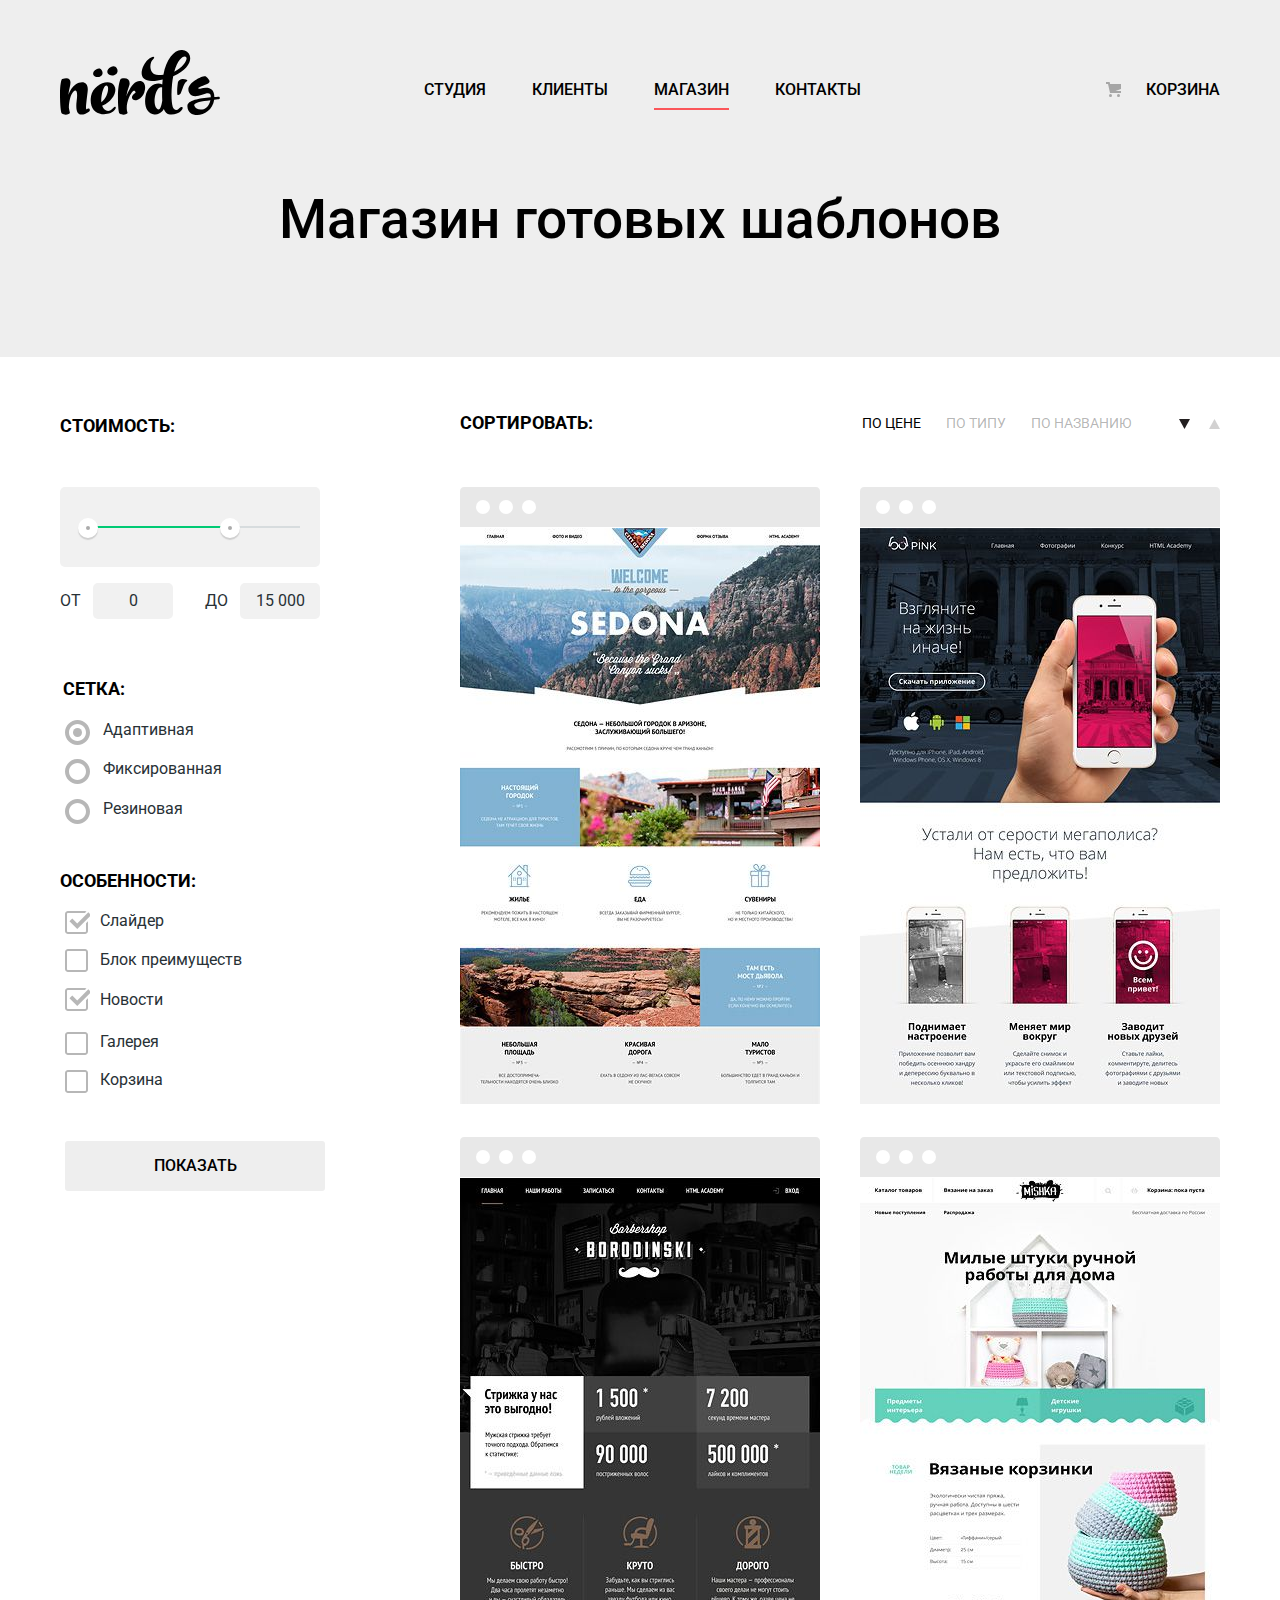
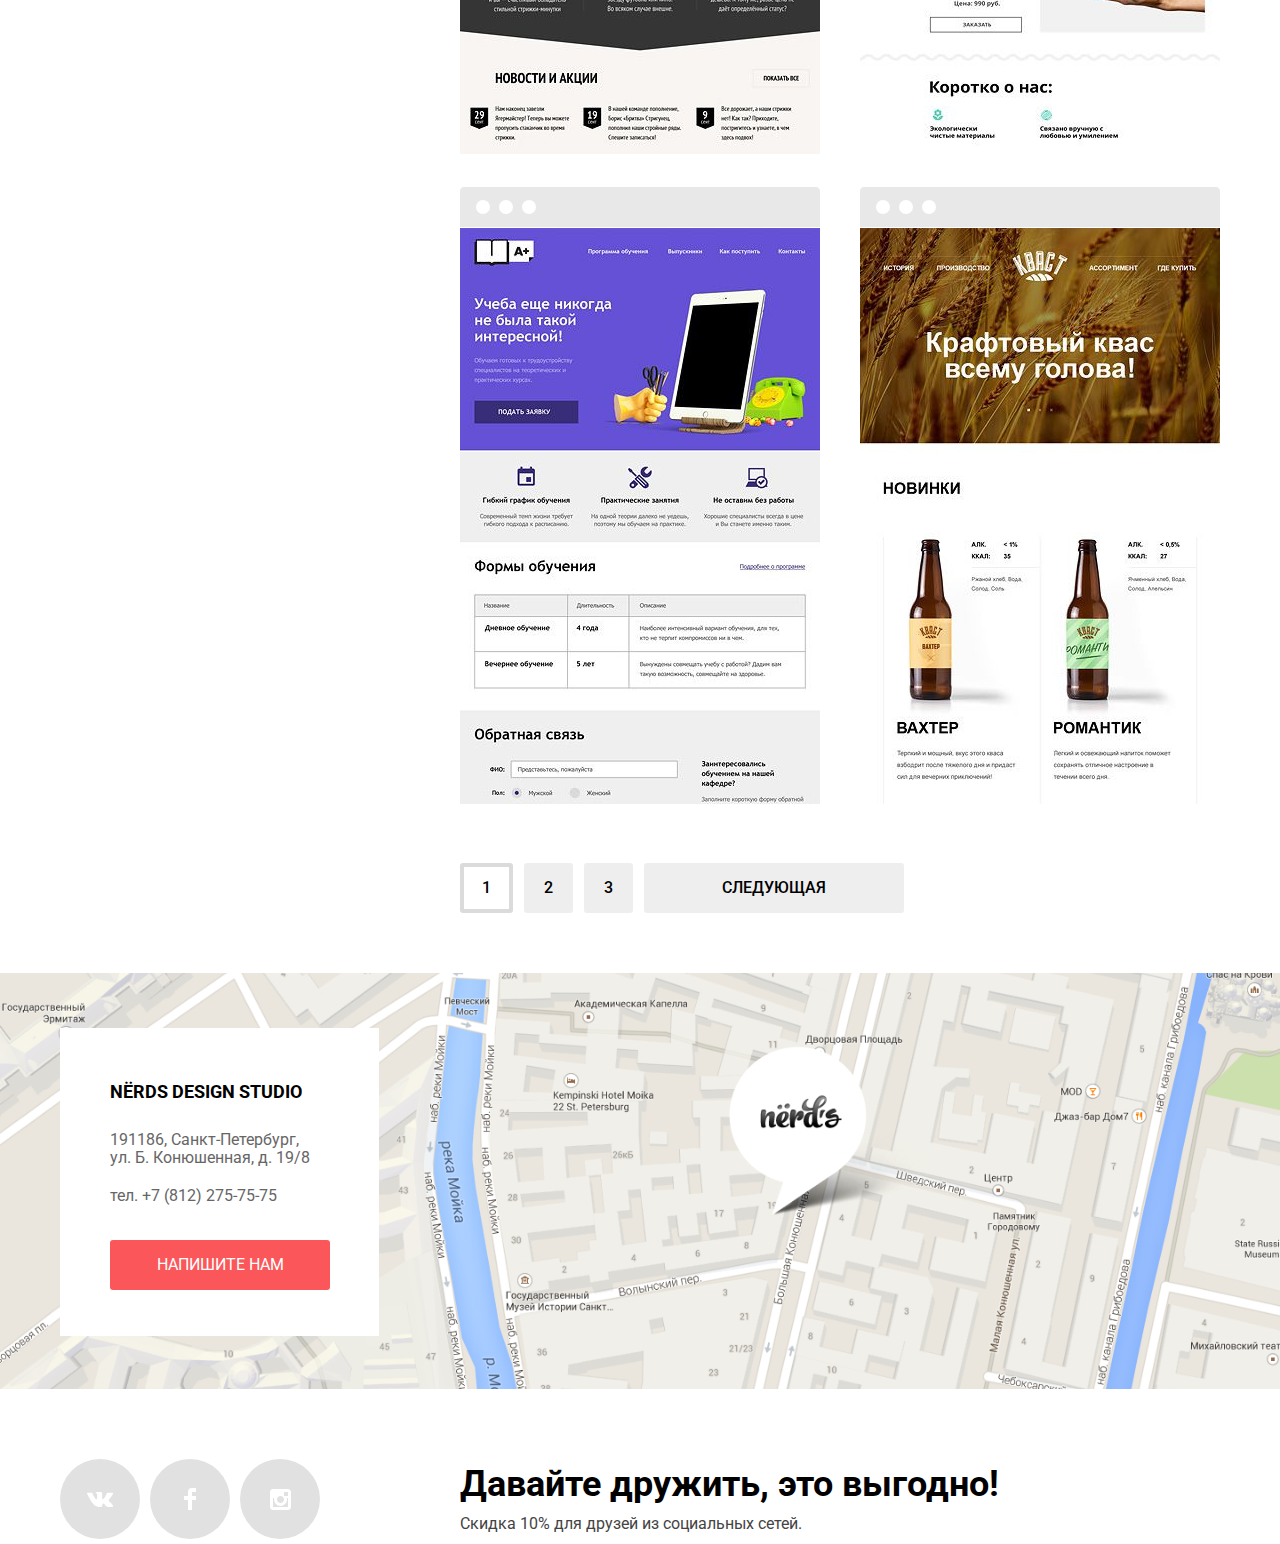
==== commit f819babf: "Третья попытка" ====
--- a/catalog.html
+++ b/catalog.html
@@ -206,8 +206,8 @@
 
     <section class="map">
       <iframe src="https://www.google.com/maps/embed?pb=!1m18!1m12!1m3!1d1998.6037872533277!2d30.320858716096975!3d59.93871648187614!2m3!1f0!2f0!3f0!3m2!1i1024!2i768!4f13.1!3m3!1m2!1s0x4696310fca145cc1%3A0x42b32648d8238007!2z0JHQvtC70YzRiNCw0Y8g0JrQvtC90Y7RiNC10L3QvdCw0Y8g0YPQuy4sIDE5LzgsINCh0LDQvdC60YIt0J_QtdGC0LXRgNCx0YPRgNCzLCAxOTExODY!5e0!3m2!1sru!2sru!4v1547660215656"
-        height="416" style="width:100%; border:0"   allowfullscreen></iframe>
-      <div class="container">
+        allowfullscreen></iframe>
+      <div class="container map-contacts">
         <h2 class="visually-hidden">Контакты</h2>
         <div class="contacts">
           <p class="contacts-title">NЁRDS DESIGN STUDIO</p>
@@ -222,6 +222,7 @@
     </section>
 
   </main>
+
   <footer class="main-footer container">
     <ul class="footer-social">
       <li><a class="social-button main-button" href="#"><span class="visually-hidden">Вконтакте</span><svg xmlns="http://www.w3.org/2000/svg" width="26" height="15" viewBox="0 0 26 15">
--- a/css/minimizstyle.css
+++ b/css/minimizstyle.css
@@ -1 +1 @@
-body{min-width:1200px;margin:0;padding:0;font-family:"Roboto",Arial,sans-serif;font-size:16px;line-height:24px;font-weight:400;color:#000000;background-color:#ffffff}a{text-decoration:none}img{max-width:100%;height:auto}.visually-hidden:not(:focus):not(:active),input[type="checkbox"].visually-hidden,input[type="radio"].visually-hidden{position:absolute;width:1px;height:1px;margin:-1px;border:0;padding:0;white-space:nowrap;clip-path:inset(100%);clip:rect(0 0 0 0);overflow:hidden}.container{width:1200px;margin:0 auto;padding:0 20px;box-sizing:border-box}.main-header{width:100%;background-color:#eeeeee}.main-header-logo{width:160px;height:65px}.main-navigation{display:flex;justify-content:space-between;font-size:16px;line-height:30px;font-weight:500;color:#000000;text-transform:uppercase}.main-header .main-navigation{padding-top:50px}.main-header-logo:hover,.main-header-logo:focus{opacity:0.8}.main-header-logo:active{opacity:0.3}.site-navigation{display:flex;flex-wrap:wrap;padding:0;margin-top:0;margin-bottom:0;margin-left:auto;list-style:none;min-width:515px}.site-navigation li{padding:25px 23px}.basket{display:flex;margin-left:auto;padding-top:25px;margin-bottom:0}.site-navigation a,.basket a{display:block;padding-bottom:3px;vertical-align:middle;color:#000000}.site-navigation a:focus,.site-navigation a:hover,.basket a:focus,.basket a:hover{color:#fb565a}.site-navigation a:active,.basket a:active{color:rgba(0,0,0,0.302)}.site-navigation-current a{border-bottom:2px solid #fb565a;}.basket .basket-link{position:relative;padding-left:50px}.basket-link::before{content:"";position:absolute;top:7px;left:10px;width:15px;height:15px;background-image:url("../img/cart-icon.svg");background-repeat:no-repeat;background-position:0 0}.slider{position:relative;margin-bottom:85px;background-color:#eeeeee}.slider-list{margin:0;padding:0;list-style:none}.slider-controls{position:absolute;left:50%;bottom:100px;z-index:100;width:160px;height:18px;text-align:center;font-size:0;transform:translateX(-50%)}.slider-controls label{position:relative;display:inline-block;width:18px;height:18px;padding:8px;vertical-align:top;border-radius:50%}.slider-controls label::after{content:"";position:absolute;top:8px;left:8px;z-index:1;width:18px;height:18px;background:#ffffff;border-radius:50%}.slider-item{display:none;padding:78px 0}.slider-item:nth-child(1){background-image:url("../img/slide1.png");background-repeat:no-repeat;background-position:93%}.slider-item:nth-child(2){background-image:url("../img/slide2.png");background-repeat:no-repeat;background-position:93%}.slider-item:nth-child(3){background-image:url("../img/slide3.png");background-repeat:no-repeat;background-position:99%}#product-1:checked~.slider-list .slider-item:nth-child(1){display:block}#product-2:checked~.slider-list .slider-item:nth-child(2){display:block}#product-3:checked~.slider-list .slider-item:nth-child(3){display:block}#product-1:checked~.slider-controls .slider-controls-item--1::before,#product-2:checked~.slider-controls .slider-controls-item--2::before,#product-3:checked~.slider-controls .slider-controls-item--3::before{content:"";position:absolute;left:50%;top:50%;z-index:2;width:4px;height:4px;margin:-4px;background-color:inherit;border:2px solid #c1c1c1;border-radius:50%}.slider-item:nth-child(1) h3{max-width:600px;margin:0;margin-bottom:27px;margin-top:-20px;font-size:55px;line-height:55px;font-weight:500;text-align:left;color:#000000}.slider-item:nth-child(3) h3{max-width:600px;margin:0;margin-bottom:27px;margin-top:-20px;font-size:55px;line-height:55px;font-weight:500;text-align:left;color:#000000}.slider-item:nth-child(2) h3{max-width:600px;margin:0;margin-bottom:27px;margin-top:-20px;font-size:55px;line-height:55px;font-weight:500;text-align:left;color:#000000}.slider-item-text{width:420px;margin:0;margin-bottom:38px;font-size:16px;line-height:24px;color:#283136}.main-button:active{box-shadow:0px 3px 0 0 rgba(0,1,1,0.1) inset}.slider-button{display:block;width:240px;padding:16px 0;font:inherit;font-size:16px;line-height:18px;color:#ffffff;text-transform:uppercase;text-align:center;text-decoration:none;background-color:#fb565a;border-radius:3px;border:none}.slider-button:hover,.slider-button:focus{background-color:#e74246}.slider-button:active{color:rgba(255,255,255,0.3);background-color:#d7373b}.products{margin-bottom:84px}.products-list{display:flex;margin:0;padding:0;list-style:none}.products-item{width:300px;margin-left:100px}.products-item:first-child{margin-left:0px}.products-item-image{width:300px;height:146px;margin:0;padding:0}.products-item:last-child{padding-right:15px}.products-item h3{margin:0;padding:0;padding-top:10px}.products-item p{padding-bottom:15px;padding-right:35px}.products-item-name{font-size:24px;line-height:30px;font-weight:700;color:#000000;text-transform:uppercase}.products-item-text{font-size:16px;line-height:24px;font-family:"Roboto",Arial,sans-serif;color:#283136}.sites-button{display:block;width:160px;padding:16px 0;font:inherit;font-size:16px;line-height:18px;text-align:center;color:#ffffff;vertical-align:middle;text-transform:uppercase;background-color:#fb565a;border-radius:3px;border:none}.apps-button{display:block;width:160px;padding:16px 0;font:inherit;font-size:16px;line-height:18px;text-align:center;color:#ffffff;vertical-align:middle;text-transform:uppercase;background-color:#00ca74;border-radius:3px;border:none}.presents-button{display:block;width:160px;padding:16px 0;font:inherit;font-size:16px;line-height:18px;text-align:center;color:#ffffff;vertical-align:middle;text-transform:uppercase;background-color:#efc84a;border-radius:3px;border:none}.sites-button:hover,.sites-button:focus{color:rgb(255,255,255);background-color:#e74246}.sites-button:active{color:rgba(255,255,255,0.302);background-color:#d7373b}.apps-button:hover,.apps-button:focus{color:rgb(255,255,255);background-color:#00bc6c}.apps-button:active{color:rgba(255,255,255,0.302);background-color:#00aa62}.presents-button:hover,.presents-button:focus{color:rgb(255,255,255);background-color:#eab534}.presents-button:active{color:rgba(255,255,255,0.302);background-color:#e5a722}.info{position:relative;display:flex;flex-direction:row;flex-wrap:nowrap;margin-bottom:84px}.info::before{content:"";position:absolute;top:-1px;width:1160px;height:2px;background-color:#eeeeee}.mission{width:800px;padding-right:120px}.info-title{margin:0;padding-top:73px;margin-bottom:35px;font-size:45px;line-height:45px;font-weight:500;color:#000000;text-align:left}.info-text{margin:0;font-size:16px;line-height:24px;color:#283136;text-align:left}.list-title{margin:0;margin-top:16px;padding-top:21px;font-size:16px;line-height:24px;font-weight:700;color:#000000;text-align:left;text-transform:uppercase}.info-list{margin:0;padding:0;list-style:none;font-size:16px;line-height:24px;color:#283136;text-align:left}.info-list li{position:relative;padding-left:36px;padding-top:25px}.info-list li::before{content:"";position:absolute;bottom:12px;left:1px;width:25px;height:2px;background-color:#fb565a}.accuracy{width:360px;padding-top:40px}.accuracy-image{width:360px;height:208px;margin-left:auto}.table{padding-top:40px}.table-title{width:360px;padding-top:35px;font-size:16px;line-height:24px;font-weight:700;color:#000000;text-align:center;text-transform:uppercase}.cell-title{padding-top:17px;padding-bottom:30px;font-size:45px;line-height:10px;font-weight:700;color:#000000;text-align:left}.cell-title:first-child{width:114px}.cell-title:nth-child(2){width:117px}.cell-title:last-child{width:120px}.cell-title sup{font-size:60%}.cell-item{padding-top:5px;font-size:16px;line-height:18px;color:#283136;text-align:left}.reference{position:relative;margin-bottom:70px}.reference-list{display:flex;justify-content:space-between;flex-wrap:nowrap;margin:0;padding:0;padding:40px 0 45px 0;text-align:center;list-style:none}.reference-item{width:260px;position:relative;opacity:0.2}.reference-item:first-child{padding-top:15px}.reference-item:nth-child(2){padding-left:40px}.reference-item:nth-child(3){padding-left:40px;padding-top:20px}.reference-item:last-child{margin-left:auto}.reference::before{content:"";position:absolute;bottom:195px;width:1160px;height:2px;background-color:#eeeeee;opacity:1}.reference::after{content:"";position:absolute;bottom:10px;width:1160px;height:2px;background-color:#eeeeee}.reference-item:not(:last-child)::after{content:"";position:absolute;transform:rotate(90deg);right:-45px;bottom:56px;width:51px;height:2px;background-color:#eeeeee}.reference-item:hover,.reference-item:focus{opacity:1}.reference-item:active{opacity:0.1}.map{position:relative;width:100%;height:416px;margin:0 auto;margin-bottom:66px;background:#f1efe8 url("../img/map.png");background-repeat:no-repeat;background-position:center center;background-size:cover}.contacts{position:relative;bottom:370px;width:319px;height:308px;background-color:#ffffff}.feedback{position:fixed;display:none;background-color:#ffffff;box-shadow:0 20px 40px rgba(0,0,0,0.75)}.contacts-title{margin:0;padding:49px 30px 24px 50px;font-size:18px;line-height:30px;font-weight:700;text-align:left;color:#000000}.contacts-phone,.contacts-address{width:210px;margin:0;padding:0 30px 20px 50px;font-size:16px;line-height:18px;color:#666666;text-align:left}.contacts-button{display:block;width:220px;padding:16px 0;margin:20px 30px 0px 50px;font:inherit;font-size:16px;line-height:18px;text-align:center;color:#ffffff;vertical-align:middle;text-transform:uppercase;background-color:#fb565a;border:none;border-radius:3px}.contacts-button:hover,.contacts-button:focus{background-color:#e74246}.contacts-button:active{color:#e37376;background-color:#d7373b}@keyframes bounce{0%{transform:translateY(-2000px)}70%{transform:translateY(30px)}90%{transform:translateY(-10px)}100%{transform:translateY(0)}}@keyframes shake{0%,100%{transform:translateX(0)}10%,30%,50%,70%,90%{transform:translateX(-10px)}20%,40%,60%,80%{transform:translateX(10px)}}.modal-show{display:block;animation:bounce 0.6s}.modal-error{animation:shake 0.6s}.feedback-login{top:10px;left:50%;width:960px;margin-left:-480px;padding:65px 100px 85px 100px}.modal-close{position:absolute;top:70px;right:85px;width:30px;height:30px;font-size:0;background-color:transparent;border:0;cursor:pointer}.modal-close::before,.modal-close::after{content:"";position:absolute;left:2px;width:25px;height:3px;background-color:rgba(251,86,90,0.3)}.modal-close::before{transform:rotate(45deg)}.modal-close::after{transform:rotate(-45deg)}.modal-close:hover::before,.modal-close:hover::after,.modal-close:focus::before,.modal-close:focus::after{background-color:rgba(251,86,90,1)}.modal-close:active::before,.modal-close:active::after{background-color:rgba(251,86,90,0.1)}.feedback-item input[type="email"],.feedback-item input[type="text"]{box-sizing:border-box;width:360px;height:50px;margin-top:5px;padding-left:10px}.feedback-item input[type="email"]:invalid{color:#e74246;border:2px solid #e74246}.feedback-item input{display:flex;flex-wrap:wrap;font:inherit;font-size:16px;line-height:18px;text-align:left;color:#444444;background-color:transparent;border:2px solid #d7dcde}.feedback-letter textarea{display:flex;flex-wrap:wrap;box-sizing:border-box;width:760px;height:120px;padding-left:10px;padding-top:10px;margin-top:5px;font:inherit;font-size:16px;line-height:18px;text-align:left;color:#444444;background-color:transparent;border:2px solid #d7dcde}.feedback-info{display:flex;flex-wrap:nowrap;justify-content:flex-start}.feedback-button{display:block;width:260px;padding:16px 0;margin-top:50px;font:inherit;font-size:16px;line-height:18px;text-align:center;color:#ffffff;vertical-align:middle;text-transform:uppercase;background-color:#fb565a;border:none;border-radius:3px}.feedback-item input:hover{border:2px solid #b4b9bb}.feedback-item input:focus{border:2px solid #000000}.feedback-letter textarea:hover{border:2px solid #b4b9bb}.feedback-letter textarea:focus{border:2px solid #000000}.feedback-head{margin:0;font-size:45px;line-height:45px;font-weight:500;text-align:left;color:#000000}.feedback-item{margin:0;padding-top:40px;padding-right:40px}.feedback-letter{margin-top:30px}.feedback-item label{font-size:16px;line-height:18px;font-weight:700;text-align:left;color:#000000}.feedback-letter label{font-size:16px;line-height:18px;font-weight:700;text-align:left;color:#000000}.page-title{min-height:165px;margin:0;margin-bottom:82px;padding-top:57px;font-size:55px;line-height:55px;font-weight:500;text-align:center;color:#000000;background-color:#eeeeee}.filters-catalog{display:flex;justify-content:space-between;margin-bottom:60px;margin-top:-25px}.filters{display:flex;justify-content:space-between;width:260px}.filter fieldset{padding:0;margin:0;border:none}.filter legend{margin-bottom:19px;font-size:18px;line-height:30px;font-weight:700;text-align:left;text-transform:uppercase}.net legend{margin-bottom:16px}.features legend{margin-bottom:15px}.filter ul{margin:0;padding:0;font-size:16px;line-height:20px;color:#283136;list-style:none}.filter-selection{padding-bottom:18px;padding-left:40px}.filter-selection:nth-child(3){padding-bottom:22px}.filter-selection label{position:relative;display:block;cursor:pointer;user-select:none}.filter-selection:nth-child(2) label{padding-top:1px}.filter-selection:nth-child(3) label{padding-top:2px}.filter-input:hover+label,.filter-input:focus+label{color:#4d4d4d}.filter-input-checkbox+label::before{content:"";position:absolute;left:-35px;top:0;width:24px;height:24px;background-image:url("../img/checkbox-off.svg");background-repeat:no-repeat;background-position:0 0;opacity:0.4}.filter-input-radio+label::before{content:"";position:absolute;left:-38px;width:25px;height:25px;background-image:url("../img/radio-off.svg");background-repeat:no-repeat;background-position:0 0;opacity:0.4}.net-filter-selection input:checked+label::before{content:"";position:absolute;left:-38px;width:25px;height:25px;background-image:url("../img/radio-on.svg");background-repeat:no-repeat;background-position:0 0}.features-filter-selection input:checked+label:before{content:"";position:absolute;left:-35px;width:25px;height:25px;background-image:url("../img/checkbox-on.svg");background-repeat:no-repeat;background-position:0 0}.filter-input-checkbox:hover+label::before,.filter-input-checkbox:focus+label::before{opacity:1}.filter-input-radio:hover+label::before,.filter-input-radio:focus+label::before{opacity:1}.filter-input-checkbox:disabled+label{color:rgba(40,49,54,0.302);opacity:0.3}.filter-input-radio:disabled+label{color:rgba(40,49,54,0.302);opacity:0.3}.filter-item{margin:0;padding:0;border:none}.range-filter{width:260px;padding-top:30px;margin-bottom:55px}.filter-item legend{font-size:18px;line-height:24px;text-transform:uppercase;font-weight:700}.filter-item+fieldset{margin-bottom:25px;margin-left:3px}.range-controls{position:relative;height:41px;margin-bottom:16px;padding-top:39px;padding-right:20px;padding-left:20px;background-color:#f1f1f1;border-radius:5px}.range-controls .scale{height:2px;background:#d7dcde}.range-controls .bar{width:70%;height:2px;background:#00ca74}.range-controls .toggle{position:absolute;top:31px;left:0;width:4px;height:4px;padding:0;border:8px solid #ffffff;background-color:#ababab;box-shadow:0 2px 1px 0 #cfcfcf;border-radius:50%;cursor:pointer}.range-controls .toggle-min{left:18px}.range-controls .toggle-max{left:160px}.price-controls{font-size:0}.price-controls label{display:inline-block;width:50%;vertical-align:top;font-size:16px;color:#283136;text-transform:uppercase}.price-controls input{width:60px;padding:9px 10px;margin-left:8px;font-family:"Roboto",Arial,sans-serif;font-size:16px;text-align:center;color:#283136;border:none;border-radius:5px;background:#f1f1f1}.max-price{text-align:right}.sort{display:flex}.sort-title{margin:0;padding:0;padding-bottom:56px;padding-right:260px;font-size:18px;line-height:18px;font-weight:700;text-align:left;text-transform:uppercase;color:#000000}.sort-list a{color:rgba(0,0,0,0.302)}.sort-list{display:flex;justify-content:flex-end;flex-wrap:wrap;margin:0;padding:0;margin-left:auto;margin-right:auto;font-size:14px;line-height:18px;text-align:left;text-transform:uppercase;color:#000000;list-style:none}.sort-list li{margin-right:25px}.sort-switch{display:flex;justify-content:flex-end;flex-wrap:wrap;margin:0;padding:0;margin-left:auto;margin-right:55px;list-style:none}.sort-switch li{position:relative;display:flex;justify-content:flex-end;flex-wrap:wrap}.sort-switch-down::after{content:"";position:absolute;top:5px;right:-15px;width:11px;height:10px;background-image:url("../img/icon-down-dir.svg");background-repeat:no-repeat;background-position:0 0;opacity:0.2;cursor:pointer}.sort-switch-up::after{content:"";position:absolute;top:5px;right:-45px;width:11px;height:10px;background-image:url("../img/icon-up-dir.svg");background-repeat:no-repeat;background-position:0 0;opacity:0.2;cursor:pointer}.sort-switch-down:hover::after,.sort-switch-up:hover::after,.sort-switch-up:focus::after,.sort-switch-down:focus::after{opacity:0.6}.sort-switch-down:active::after,.sort-switch-up:active::after{opacity:1}.sort-switch-current::before{opacity:1}.sort-switch-current::after{opacity:1}.sort-list a:hover,.sort-list a:focus{color:rgba(0,0,0,0.6)}.sort-list a:active,.sort-list-current a{color:#000000}.filter-button{display:block;width:260px;padding:16px 0;margin-top:33px;margin-left:5px;font:inherit;font-size:16px;line-height:18px;font-weight:500;text-align:center;color:#000000;vertical-align:middle;text-transform:uppercase;background-color:#eeeeee;border:none;border-radius:3px}.filter-button:hover,.filter-button:focus{background-color:#dfdfdf}.filter-button:active{color:rgba(0,0,0,0.302);background-color:#d5d5d5}.catalog{width:820px;margin-left:auto;margin-right:auto;padding-left:140px}.catalog-template{width:770px;display:flex;flex-wrap:wrap;padding:0;margin:0;margin-left:auto;margin-right:auto;text-align:center;list-style:none}.catalog-template li{position:relative}.catalog-template li::before{content:"";position:absolute;top:-1px;left:0px;width:360px;height:40px;background-image:url("../img/browser.svg");background-repeat:no-repeat;background-position:0 0;opacity:0.12}.catalog-template li:nth-child(even)::before{content:"";position:absolute;top:-1px;width:360px;height:40px;background-image:url("../img/browser.svg");background-repeat:no-repeat;background-position:0 0;opacity:0.12}.catalog-template li:hover::before{opacity:1}.catalog-item{width:360px;margin-bottom:15px;padding-top:40px}.catalog-item:hover{box-shadow:0px 6px 15px 0px rgba(0,1,1,0.25)}.catalog-item:nth-child(even){margin-left:40px}.catalog-item:nth-child(3){margin-top:12px}.catalog-item:nth-child(4){margin-top:12px}.catalog-item:nth-child(5){margin-top:12px}.catalog-item:nth-child(6){margin-top:12px}.catalog-template-card{position:absolute;display:none;width:360px;bottom:0px;background-color:#eeeeee}.catalog-item:hover .catalog-template-card{display:block}.catalog-template-title{font:inherit;font-size:18px;line-height:30px;font-weight:700;text-align:center;color:#000000;text-transform:uppercase}.catalog-template-info{width:240px;margin-bottom:15px;margin-top:15px;margin-left:auto;margin-right:auto;font:inherit;font-size:16px;line-height:18px;text-align:center;color:#666666}.catalog-template-card h3{margin:0;padding:0;margin-top:30px}.catalog-button{display:block;justify-content:center;margin-left:auto;margin-right:auto;width:200px;padding:16px 0;margin-top:30px;margin-bottom:40px;font:inherit;font-size:16px;line-height:18px;text-align:center;color:#ffffff;vertical-align:middle;text-transform:uppercase;background-color:#fb565a;border:none;border-radius:3px}.catalog-button:hover,.catalog-button:focus{background-color:#e74246}.catalog-button:active{background-color:#d7373b}.pagination-list{display:flex;flex-wrap:wrap;padding:0;margin:0;padding-top:37px;font-size:16px;line-height:18px;font-weight:500;text-align:center;list-style:none}.pagination-item{margin-right:11px}.pagination-item a{display:block;padding:16px 20px;text-align:center;color:#000000;background-color:#eeeeee;border-radius:3px}.pagination-button a{display:block;padding:16px 0;width:260px;color:#000000;text-transform:uppercase;text-decoration:none;background-color:#eeeeee;border:none;border-radius:3px}.pagination-item a:hover,.pagination-item a:focus{background-color:#dfdfdf}.pagination-item a:active{color:#b7b7b7;background-color:#d5d5d5;box-shadow:inset 0 3px 0 0 #bfbfbf}.pagination-item-current a{padding:12px 18px;color:#000000;background-color:#ffffff;border:4px solid #dbdbdb}.pagination-button a:hover,.pagination-button a:focus{color:#000000;background-color:#dfdfdf}.pagination-button a:active{color:#b7b7b7;background-color:#d5d5d5;box-shadow:inset 0 3px 0 0 #bfbfbf}.main-footer{display:flex}.footer-social{display:flex;flex-wrap:wrap;margin:0;padding:0;min-width:260px;text-align:center;list-style:none}.social-button{display:flex;align-items:center;justify-content:center;margin:0 auto;padding:0;width:80px;height:80px;color:#ffffff;background-color:#e1e1e1;border-radius:50%}.footer-social li{padding:0 5px 5px 5px}.footer-social li:nth-child(1){padding-left:0px}.social-button:hover,.social-button:focus{background-color:#e74246}.social-button:active{color:#e37376;background-color:#d7373b}.social-button:active path{fill:#e37376}.friend{min-width:560px;margin-left:auto;margin-right:200px;padding-top:7px}.friend-title{margin:0 auto;font-size:36px;line-height:36px;font-weight:700;text-align:left;color:#000000}.friend-text{margin:0;margin-top:11px;font-size:16px;line-height:22px;text-align:left;color:#444444}
+body{min-width:1200px;margin:0;padding:0;font-family:"Roboto",Arial,sans-serif;font-size:16px;line-height:24px;font-weight:400;color:#000000;background-color:#ffffff}a{text-decoration:none}img{max-width:100%;height:auto}.visually-hidden:not(:focus):not(:active),input[type="checkbox"].visually-hidden,input[type="radio"].visually-hidden{position:absolute;width:1px;height:1px;margin:-1px;border:0;padding:0;white-space:nowrap;clip-path:inset(100%);clip:rect(0 0 0 0);overflow:hidden}.container{width:1200px;margin:0 auto;padding:0 20px;box-sizing:border-box}.main-header{width:100%;background-color:#eeeeee}.main-header-logo{width:160px;height:65px}.main-navigation{display:flex;justify-content:space-between;font-size:16px;line-height:30px;font-weight:500;color:#000000;text-transform:uppercase}.main-header .main-navigation{padding-top:50px}.main-header-logo:hover,.main-header-logo:focus{opacity:0.8}.main-header-logo:active{opacity:0.3}.site-navigation{display:flex;flex-wrap:wrap;padding:0;margin-top:0;margin-bottom:0;margin-left:auto;list-style:none;min-width:515px}.site-navigation li{padding:25px 23px}.basket{display:flex;margin-left:auto;padding-top:25px;margin-bottom:0}.site-navigation a,.basket a{display:block;padding-bottom:3px;vertical-align:middle;color:#000000}.site-navigation a:focus,.site-navigation a:hover,.basket a:focus,.basket a:hover{color:#fb565a}.site-navigation a:active,.basket a:active{color:rgba(0,0,0,0.302)}.site-navigation-current a{border-bottom:2px solid #fb565a;}.basket .basket-link{position:relative;padding-left:50px}.basket-link::before{content:"";position:absolute;top:7px;left:10px;width:15px;height:15px;background-image:url("../img/cart-icon.svg");background-repeat:no-repeat;background-position:0 0}.slider{position:relative;margin-bottom:85px;background-color:#eeeeee}.slider-list{margin:0;padding:0;list-style:none}.slider-controls{position:absolute;left:50%;bottom:100px;z-index:100;width:160px;height:18px;text-align:center;font-size:0;transform:translateX(-50%)}.slider-controls label{position:relative;display:inline-block;width:18px;height:18px;padding:8px;vertical-align:top;border-radius:50%}.slider-controls label::after{content:"";position:absolute;top:8px;left:8px;z-index:1;width:18px;height:18px;background:#ffffff;border-radius:50%}.slider-item{display:none;padding:78px 0}.slider-item:nth-child(1){background-image:url("../img/slide1.png");background-repeat:no-repeat;background-position:93%}.slider-item:nth-child(2){background-image:url("../img/slide2.png");background-repeat:no-repeat;background-position:93%}.slider-item:nth-child(3){background-image:url("../img/slide3.png");background-repeat:no-repeat;background-position:99%}#product-1:checked~.slider-list .slider-item:nth-child(1){display:block}#product-2:checked~.slider-list .slider-item:nth-child(2){display:block}#product-3:checked~.slider-list .slider-item:nth-child(3){display:block}#product-1:checked~.slider-controls .slider-controls-item--1::before,#product-2:checked~.slider-controls .slider-controls-item--2::before,#product-3:checked~.slider-controls .slider-controls-item--3::before{content:"";position:absolute;left:50%;top:50%;z-index:2;width:4px;height:4px;margin:-4px;background-color:inherit;border:2px solid #c1c1c1;border-radius:50%}.slider-item:nth-child(1) h3{max-width:600px;margin:0;margin-bottom:27px;margin-top:-20px;font-size:55px;line-height:55px;font-weight:500;text-align:left;color:#000000}.slider-item:nth-child(3) h3{max-width:600px;margin:0;margin-bottom:27px;margin-top:-20px;font-size:55px;line-height:55px;font-weight:500;text-align:left;color:#000000}.slider-item:nth-child(2) h3{max-width:600px;margin:0;margin-bottom:27px;margin-top:-20px;font-size:55px;line-height:55px;font-weight:500;text-align:left;color:#000000}.slider-item-text{width:420px;margin:0;margin-bottom:38px;font-size:16px;line-height:24px;color:#283136}.main-button:active{box-shadow:0px 3px 0 0 rgba(0,1,1,0.1) inset}.slider-button{display:block;width:240px;padding:16px 0;font:inherit;font-size:16px;line-height:18px;color:#ffffff;text-transform:uppercase;text-align:center;text-decoration:none;background-color:#fb565a;border-radius:3px;border:none}.slider-button:hover,.slider-button:focus{background-color:#e74246}.slider-button:active{color:rgba(255,255,255,0.3);background-color:#d7373b}.products{margin-bottom:84px}.products-list{display:flex;margin:0;padding:0;list-style:none}.products-item{width:300px;margin-left:100px}.products-item:first-child{margin-left:0px}.products-item-image{width:300px;height:146px;margin:0;padding:0}.products-item:last-child{padding-right:15px}.products-item h3{margin:0;padding:0;padding-top:10px}.products-item p{padding-bottom:15px;padding-right:35px}.products-item-name{font-size:24px;line-height:30px;font-weight:700;color:#000000;text-transform:uppercase}.products-item-text{font-size:16px;line-height:24px;font-family:"Roboto",Arial,sans-serif;color:#283136}.sites-button{display:block;width:160px;padding:16px 0;font:inherit;font-size:16px;line-height:18px;text-align:center;color:#ffffff;vertical-align:middle;text-transform:uppercase;background-color:#fb565a;border-radius:3px;border:none}.apps-button{display:block;width:160px;padding:16px 0;font:inherit;font-size:16px;line-height:18px;text-align:center;color:#ffffff;vertical-align:middle;text-transform:uppercase;background-color:#00ca74;border-radius:3px;border:none}.presents-button{display:block;width:160px;padding:16px 0;font:inherit;font-size:16px;line-height:18px;text-align:center;color:#ffffff;vertical-align:middle;text-transform:uppercase;background-color:#efc84a;border-radius:3px;border:none}.sites-button:hover,.sites-button:focus{color:rgb(255,255,255);background-color:#e74246}.sites-button:active{color:rgba(255,255,255,0.302);background-color:#d7373b}.apps-button:hover,.apps-button:focus{color:rgb(255,255,255);background-color:#00bc6c}.apps-button:active{color:rgba(255,255,255,0.302);background-color:#00aa62}.presents-button:hover,.presents-button:focus{color:rgb(255,255,255);background-color:#eab534}.presents-button:active{color:rgba(255,255,255,0.302);background-color:#e5a722}.info{position:relative;display:flex;flex-direction:row;flex-wrap:nowrap;margin-bottom:84px}.info::before{content:"";position:absolute;top:-1px;width:1160px;height:2px;background-color:#eeeeee}.mission{width:800px;padding-right:120px}.info-title{margin:0;padding-top:73px;margin-bottom:35px;font-size:45px;line-height:45px;font-weight:500;color:#000000;text-align:left}.info-text{margin:0;font-size:16px;line-height:24px;color:#283136;text-align:left}.list-title{margin:0;margin-top:16px;padding-top:21px;font-size:16px;line-height:24px;font-weight:700;color:#000000;text-align:left;text-transform:uppercase}.info-list{margin:0;padding:0;list-style:none;font-size:16px;line-height:24px;color:#283136;text-align:left}.info-list li{position:relative;padding-left:36px;padding-top:25px}.info-list li::before{content:"";position:absolute;bottom:12px;left:1px;width:25px;height:2px;background-color:#fb565a}.accuracy{width:360px;padding-top:40px}.accuracy-image{width:360px;height:208px;margin-left:auto}.table{padding-top:40px}.table-title{width:360px;padding-top:35px;font-size:16px;line-height:24px;font-weight:700;color:#000000;text-align:center;text-transform:uppercase}.cell-title{padding-top:17px;padding-bottom:30px;font-size:45px;line-height:10px;font-weight:700;color:#000000;text-align:left}.cell-title:first-child{width:114px}.cell-title:nth-child(2){width:117px}.cell-title:last-child{width:120px}.cell-title sup{font-size:60%}.cell-item{padding-top:5px;font-size:16px;line-height:18px;color:#283136;text-align:left}.reference{position:relative;margin-bottom:70px}.reference-list{display:flex;justify-content:space-between;flex-wrap:nowrap;margin:0;padding:0;padding:40px 0 45px 0;text-align:center;list-style:none}.reference-item{width:260px;position:relative;opacity:0.2}.reference-item:first-child{padding-top:15px}.reference-item:nth-child(2){padding-left:40px}.reference-item:nth-child(3){padding-left:40px;padding-top:20px}.reference-item:last-child{margin-left:auto}.reference::before{content:"";position:absolute;bottom:195px;width:1160px;height:2px;background-color:#eeeeee;opacity:1}.reference::after{content:"";position:absolute;bottom:10px;width:1160px;height:2px;background-color:#eeeeee}.reference-item:not(:last-child)::after{content:"";position:absolute;transform:rotate(90deg);right:-45px;bottom:56px;width:51px;height:2px;background-color:#eeeeee}.reference-item:hover,.reference-item:focus{opacity:1}.reference-item:active{opacity:0.1}.map{width:100%;height:416px;margin:0 auto;margin-bottom:70px;background:#f1efe8 url("../img/map.png");background-repeat:no-repeat;background-position:center center;background-size:cover}.map iframe{position:absolute;width:100%;height:416px;border:none}.map-contacts{padding-top:55px}.contacts{position:relative;width:319px;min-height:308px;background-color:#ffffff}.feedback{position:fixed;display:none;background-color:#ffffff;box-shadow:0 20px 40px rgba(0,0,0,0.75)}.contacts-title{margin:0;padding:49px 30px 24px 50px;font-size:18px;line-height:30px;font-weight:700;text-align:left;color:#000000}.contacts-phone,.contacts-address{width:210px;margin:0;font-size:16px;line-height:18px;color:#666666;text-align:left}.contacts-address{padding:0 30px 20px 50px}.contacts-phone{padding:0 30px 15px 50px}.contacts-button{display:block;width:220px;padding:16px 0;margin:20px 30px 20px 50px;font:inherit;font-size:16px;line-height:18px;text-align:center;color:#ffffff;vertical-align:middle;text-transform:uppercase;background-color:#fb565a;border:none;border-radius:3px}.contacts-button:hover,.contacts-button:focus{background-color:#e74246}.contacts-button:active{color:#e37376;background-color:#d7373b}@keyframes bounce{0%{transform:translateY(-2000px)}70%{transform:translateY(30px)}90%{transform:translateY(-10px)}100%{transform:translateY(0)}}@keyframes shake{0%,100%{transform:translateX(0)}10%,30%,50%,70%,90%{transform:translateX(-10px)}20%,40%,60%,80%{transform:translateX(10px)}}.modal-show{display:block;animation:bounce 0.6s}.modal-error{animation:shake 0.6s}.feedback-login{top:10px;left:50%;width:960px;margin-left:-480px;padding:65px 100px 85px 100px}.modal-close{position:absolute;top:70px;right:85px;width:30px;height:30px;font-size:0;background-color:transparent;border:0;cursor:pointer}.modal-close::before,.modal-close::after{content:"";position:absolute;left:2px;width:25px;height:3px;background-color:rgba(251,86,90,0.3)}.modal-close::before{transform:rotate(45deg)}.modal-close::after{transform:rotate(-45deg)}.modal-close:hover::before,.modal-close:hover::after,.modal-close:focus::before,.modal-close:focus::after{background-color:rgba(251,86,90,1)}.modal-close:active::before,.modal-close:active::after{background-color:rgba(251,86,90,0.1)}.feedback-item input[type="email"],.feedback-item input[type="text"]{box-sizing:border-box;width:360px;height:50px;margin-top:5px;padding-left:10px}.feedback-item input[type="email"]:invalid{color:#e74246;border:2px solid #e74246}.feedback-item input{display:flex;flex-wrap:wrap;font:inherit;font-size:16px;line-height:18px;text-align:left;color:#444444;background-color:transparent;border:2px solid #d7dcde}.feedback-letter textarea{display:flex;flex-wrap:wrap;box-sizing:border-box;width:760px;height:120px;padding-left:10px;padding-top:10px;margin-top:5px;font:inherit;font-size:16px;line-height:18px;text-align:left;color:#444444;background-color:transparent;border:2px solid #d7dcde}.feedback-info{display:flex;flex-wrap:nowrap;justify-content:flex-start}.feedback-button{display:block;width:260px;padding:16px 0;margin-top:50px;font:inherit;font-size:16px;line-height:18px;text-align:center;color:#ffffff;vertical-align:middle;text-transform:uppercase;background-color:#fb565a;border:none;border-radius:3px}.feedback-item input:hover{border:2px solid #b4b9bb}.feedback-item input:focus{border:2px solid #000000}.feedback-letter textarea:hover{border:2px solid #b4b9bb}.feedback-letter textarea:focus{border:2px solid #000000}.feedback-head{margin:0;font-size:45px;line-height:45px;font-weight:500;text-align:left;color:#000000}.feedback-item{margin:0;padding-top:40px;padding-right:40px}.feedback-letter{margin-top:30px}.feedback-item label{font-size:16px;line-height:18px;font-weight:700;text-align:left;color:#000000}.feedback-letter label{font-size:16px;line-height:18px;font-weight:700;text-align:left;color:#000000}.page-title{min-height:165px;margin:0;margin-bottom:82px;padding-top:57px;font-size:55px;line-height:55px;font-weight:500;text-align:center;color:#000000;background-color:#eeeeee}.filters-catalog{display:flex;justify-content:space-between;margin-bottom:60px;margin-top:-25px}.filters{display:flex;justify-content:space-between;width:260px}.filter fieldset{padding:0;margin:0;border:none}.filter legend{margin-bottom:19px;font-size:18px;line-height:30px;font-weight:700;text-align:left;text-transform:uppercase}.net legend{margin-bottom:16px}.features legend{margin-bottom:15px}.filter ul{margin:0;padding:0;font-size:16px;line-height:20px;color:#283136;list-style:none}.filter-selection{padding-bottom:18px;padding-left:40px}.filter-selection:nth-child(3){padding-bottom:22px}.filter-selection label{position:relative;display:block;cursor:pointer;user-select:none}.filter-selection:nth-child(2) label{padding-top:1px}.filter-selection:nth-child(3) label{padding-top:2px}.filter-input:hover+label,.filter-input:focus+label{color:#4d4d4d}.filter-input-checkbox+label::before{content:"";position:absolute;left:-35px;top:0;width:24px;height:24px;background-image:url("../img/checkbox-off.svg");background-repeat:no-repeat;background-position:0 0;opacity:0.4}.filter-input-radio+label::before{content:"";position:absolute;left:-38px;width:25px;height:25px;background-image:url("../img/radio-off.svg");background-repeat:no-repeat;background-position:0 0;opacity:0.4}.net-filter-selection input:checked+label::before{content:"";position:absolute;left:-38px;width:25px;height:25px;background-image:url("../img/radio-on.svg");background-repeat:no-repeat;background-position:0 0}.features-filter-selection input:checked+label:before{content:"";position:absolute;left:-35px;width:25px;height:25px;background-image:url("../img/checkbox-on.svg");background-repeat:no-repeat;background-position:0 0}.filter-input-checkbox:hover+label::before,.filter-input-checkbox:focus+label::before{opacity:1}.filter-input-radio:hover+label::before,.filter-input-radio:focus+label::before{opacity:1}.filter-input-checkbox:disabled+label{color:rgba(40,49,54,0.302);opacity:0.3}.filter-input-radio:disabled+label{color:rgba(40,49,54,0.302);opacity:0.3}.filter-item{margin:0;padding:0;border:none}.range-filter{width:260px;padding-top:30px;margin-bottom:55px}.filter-item legend{font-size:18px;line-height:24px;text-transform:uppercase;font-weight:700}.filter-item+fieldset{margin-bottom:25px;margin-left:3px}.range-controls{position:relative;height:41px;margin-bottom:16px;padding-top:39px;padding-right:20px;padding-left:20px;background-color:#f1f1f1;border-radius:5px}.range-controls .scale{height:2px;background:#d7dcde}.range-controls .bar{width:70%;height:2px;background:#00ca74}.range-controls .toggle{position:absolute;top:31px;left:0;width:4px;height:4px;padding:0;border:8px solid #ffffff;background-color:#ababab;box-shadow:0 2px 1px 0 #cfcfcf;border-radius:50%;cursor:pointer}.range-controls .toggle-min{left:18px}.range-controls .toggle-max{left:160px}.price-controls{font-size:0}.price-controls label{display:inline-block;width:50%;vertical-align:top;font-size:16px;color:#283136;text-transform:uppercase}.price-controls input{width:60px;padding:9px 10px;margin-left:8px;font-family:"Roboto",Arial,sans-serif;font-size:16px;text-align:center;color:#283136;border:none;border-radius:5px;background:#f1f1f1}.max-price{text-align:right}.sort{display:flex}.sort-title{margin:0;padding:0;padding-bottom:56px;padding-right:260px;font-size:18px;line-height:18px;font-weight:700;text-align:left;text-transform:uppercase;color:#000000}.sort-list a{color:rgba(0,0,0,0.302)}.sort-list{display:flex;justify-content:flex-end;flex-wrap:wrap;margin:0;padding:0;margin-left:auto;margin-right:auto;font-size:14px;line-height:18px;text-align:left;text-transform:uppercase;color:#000000;list-style:none}.sort-list li{margin-right:25px}.sort-switch{display:flex;justify-content:flex-end;flex-wrap:wrap;margin:0;padding:0;margin-left:auto;margin-right:55px;list-style:none}.sort-switch li{position:relative;display:flex;justify-content:flex-end;flex-wrap:wrap}.sort-switch-down::after{content:"";position:absolute;top:5px;right:-15px;width:11px;height:10px;background-image:url("../img/icon-down-dir.svg");background-repeat:no-repeat;background-position:0 0;opacity:0.2;cursor:pointer}.sort-switch-up::after{content:"";position:absolute;top:5px;right:-45px;width:11px;height:10px;background-image:url("../img/icon-up-dir.svg");background-repeat:no-repeat;background-position:0 0;opacity:0.2;cursor:pointer}.sort-switch-down:hover::after,.sort-switch-up:hover::after,.sort-switch-up:focus::after,.sort-switch-down:focus::after{opacity:0.6}.sort-switch-down:active::after,.sort-switch-up:active::after{opacity:1}.sort-switch-current::before{opacity:1}.sort-switch-current::after{opacity:1}.sort-list a:hover,.sort-list a:focus{color:rgba(0,0,0,0.6)}.sort-list a:active,.sort-list-current a{color:#000000}.filter-button{display:block;width:260px;padding:16px 0;margin-top:33px;margin-left:5px;font:inherit;font-size:16px;line-height:18px;font-weight:500;text-align:center;color:#000000;vertical-align:middle;text-transform:uppercase;background-color:#eeeeee;border:none;border-radius:3px}.filter-button:hover,.filter-button:focus{background-color:#dfdfdf}.filter-button:active{color:rgba(0,0,0,0.302);background-color:#d5d5d5}.catalog{width:820px;margin-left:auto;margin-right:auto;padding-left:140px}.catalog-template{width:770px;display:flex;flex-wrap:wrap;padding:0;margin:0;margin-left:auto;margin-right:auto;text-align:center;list-style:none}.catalog-template li{position:relative}.catalog-template li::before{content:"";position:absolute;top:-1px;left:0px;width:360px;height:40px;background-image:url("../img/browser.svg");background-repeat:no-repeat;background-position:0 0;opacity:0.12}.catalog-template li:nth-child(even)::before{content:"";position:absolute;top:-1px;width:360px;height:40px;background-image:url("../img/browser.svg");background-repeat:no-repeat;background-position:0 0;opacity:0.12}.catalog-template li:hover::before{opacity:1}.catalog-item{width:360px;margin-bottom:15px;padding-top:40px}.catalog-item:hover{box-shadow:0px 6px 15px 0px rgba(0,1,1,0.25)}.catalog-item:nth-child(even){margin-left:40px}.catalog-item:nth-child(3){margin-top:12px}.catalog-item:nth-child(4){margin-top:12px}.catalog-item:nth-child(5){margin-top:12px}.catalog-item:nth-child(6){margin-top:12px}.catalog-template-card{position:absolute;display:none;width:360px;bottom:0px;background-color:#eeeeee}.catalog-item:hover .catalog-template-card{display:block}.catalog-template-title{font:inherit;font-size:18px;line-height:30px;font-weight:700;text-align:center;color:#000000;text-transform:uppercase}.catalog-template-info{width:240px;margin-bottom:15px;margin-top:15px;margin-left:auto;margin-right:auto;font:inherit;font-size:16px;line-height:18px;text-align:center;color:#666666}.catalog-template-card h3{margin:0;padding:0;margin-top:30px}.catalog-button{display:block;justify-content:center;margin-left:auto;margin-right:auto;width:200px;padding:16px 0;margin-top:30px;margin-bottom:40px;font:inherit;font-size:16px;line-height:18px;text-align:center;color:#ffffff;vertical-align:middle;text-transform:uppercase;background-color:#fb565a;border:none;border-radius:3px}.catalog-button:hover,.catalog-button:focus{background-color:#e74246}.catalog-button:active{background-color:#d7373b}.pagination-list{display:flex;flex-wrap:wrap;padding:0;margin:0;padding-top:37px;font-size:16px;line-height:18px;font-weight:500;text-align:center;list-style:none}.pagination-item{margin-right:11px}.pagination-item a{display:block;padding:16px 20px;text-align:center;color:#000000;background-color:#eeeeee;border-radius:3px}.pagination-button a{display:block;padding:16px 0;width:260px;color:#000000;text-transform:uppercase;text-decoration:none;background-color:#eeeeee;border:none;border-radius:3px}.pagination-item a:hover,.pagination-item a:focus{background-color:#dfdfdf}.pagination-item a:active{color:#b7b7b7;background-color:#d5d5d5;box-shadow:inset 0 3px 0 0 #bfbfbf}.pagination-item-current a{padding:12px 18px;color:#000000;background-color:#ffffff;border:4px solid #dbdbdb}.pagination-button a:hover,.pagination-button a:focus{color:#000000;background-color:#dfdfdf}.pagination-button a:active{color:#b7b7b7;background-color:#d5d5d5;box-shadow:inset 0 3px 0 0 #bfbfbf}.main-footer{display:flex}.footer-social{display:flex;flex-wrap:wrap;margin:0;padding:0;min-width:260px;text-align:center;list-style:none}.social-button{display:flex;align-items:center;justify-content:center;margin:0 auto;padding:0;width:80px;height:80px;color:#ffffff;background-color:#e1e1e1;border-radius:50%}.footer-social li{padding:0 5px 5px 5px}.footer-social li:nth-child(1){padding-left:0px}.social-button:hover,.social-button:focus{background-color:#e74246}.social-button:active{color:#e37376;background-color:#d7373b}.social-button:active path{fill:#e37376}.friend{min-width:560px;margin-left:auto;margin-right:200px;padding-top:7px}.friend-title{margin:0 auto;font-size:36px;line-height:36px;font-weight:700;text-align:left;color:#000000}.friend-text{margin:0;margin-top:11px;font-size:16px;line-height:22px;text-align:left;color:#444444}
